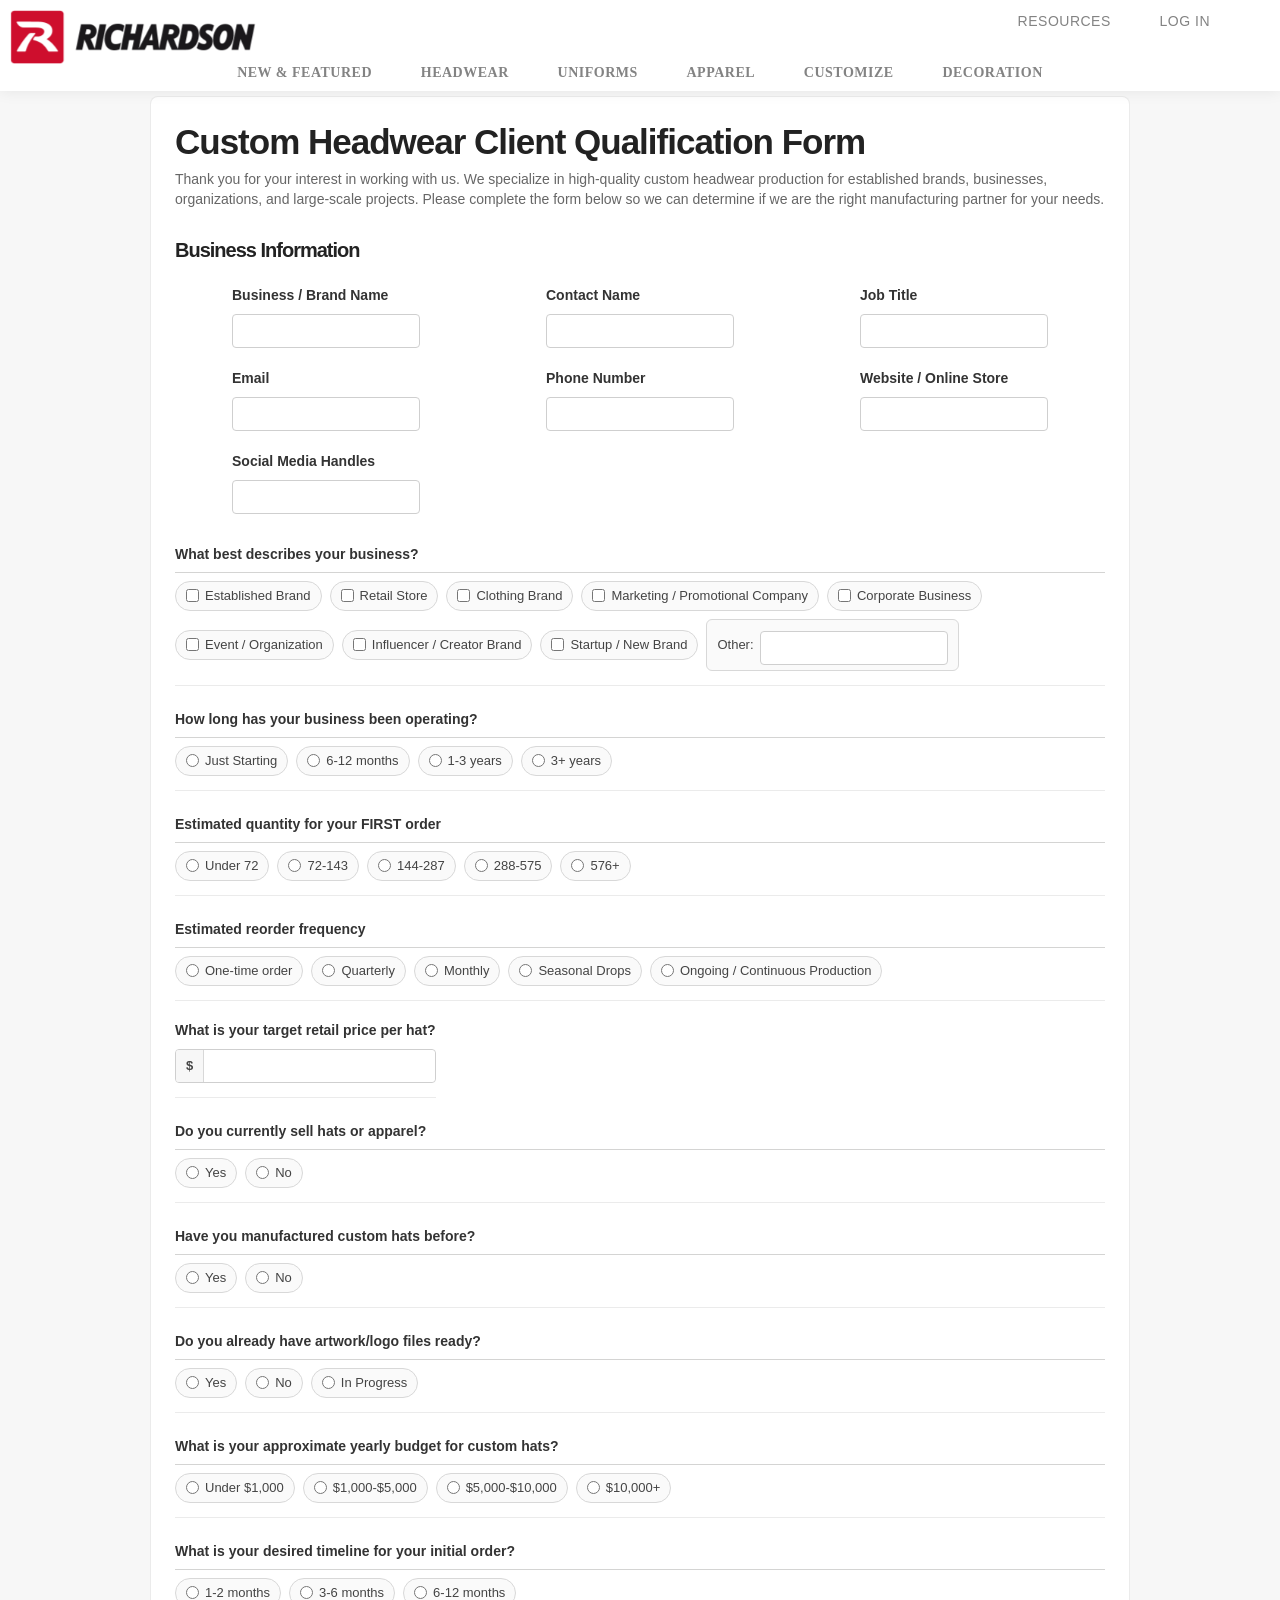
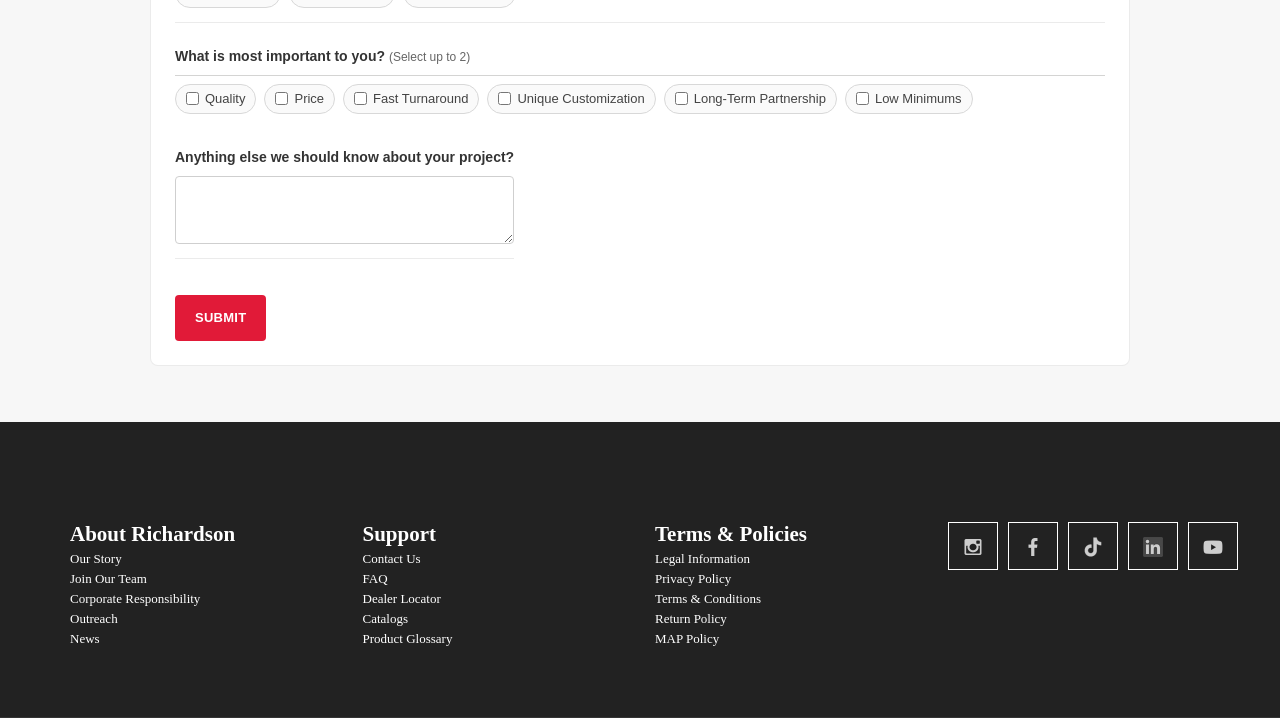
==== index.html @ 3e65cb3a "Add files via upload" ====
<!DOCTYPE html>
<!-- saved from url=(0029)https://richardsonsports.com/ -->
<html lang="en-US" class=" js_active  vc_desktop  vc_transform  vc_transform "><head><meta http-equiv="Content-Type" content="text/html; charset=UTF-8"><meta http-equiv="origin-trial" content="A7vZI3v+Gz7JfuRolKNM4Aff6zaGuT7X0mf3wtoZTnKv6497cVMnhy03KDqX7kBz/q/[base64]">
    <meta name="google-site-verification" content="qmVFEXcQSdMHIcukfwQNOKk9f1rosLIySgmVVSP9XcU">
	
	<meta name="viewport" content="width=device-width, initial-scale=1">
	<meta name="format-detection" content="telephone=no">
	<link rel="profile" href="https://gmpg.org/xfn/11">
	<meta name="robots" content="index, follow, max-image-preview:large, max-snippet:-1, max-video-preview:-1">

<!-- Google Tag Manager by PYS -->
    
<!-- End Google Tag Manager by PYS -->
	<!-- This site is optimized with the Yoast SEO plugin v27.6 - https://yoast.com/product/yoast-seo-wordpress/ -->
	<title>Wear The Best | Richardson</title>
	<meta name="description" content="Explore Richardson?your destination for high-quality headwear and apparel, renowned craftsmanship, and exceptional service for teams, retailers, and brands.">
	<link rel="canonical" href="https://richardsonsports.com/">
	<meta property="og:locale" content="en_US">
	<meta property="og:type" content="website">
	<meta property="og:title" content="Wear The Best | Richardson">
	<meta property="og:description" content="Explore Richardson?your destination for high-quality headwear and apparel, renowned craftsmanship, and exceptional service for teams, retailers, and brands.">
	<meta property="og:url" content="https://richardsonsports.com/">
	<meta property="og:site_name" content="Richardson">
	<meta property="article:modified_time" content="2026-05-26T15:10:01+00:00">
	<meta name="twitter:card" content="summary_large_image">
	
	<!-- / Yoast SEO plugin. -->



<link rel="dns-prefetch" href="https://ajax.googleapis.com/">
<link rel="dns-prefetch" href="https://www.googletagmanager.com/">
<link rel="dns-prefetch" href="https://fonts.googleapis.com/">
<link rel="preconnect" href="https://fonts.gstatic.com/" crossorigin="">
<link rel="alternate" type="application/rss+xml" title="Richardson ? Feed" href="https://richardsonsports.com/feed/">
<link rel="alternate" type="application/rss+xml" title="Richardson ? Comments Feed" href="https://richardsonsports.com/comments/feed/">
<link rel="alternate" title="oEmbed (JSON)" type="application/json+oembed" href="https://richardsonsports.com/wp-json/oembed/1.0/embed?url=https%3A%2F%2Frichardsonsports.com%2F">
<link rel="alternate" title="oEmbed (XML)" type="text/xml+oembed" href="https://richardsonsports.com/wp-json/oembed/1.0/embed?url=https%3A%2F%2Frichardsonsports.com%2F&amp;format=xml">
		<!-- This site uses the Google Analytics by MonsterInsights plugin v10.2.0 - Using Analytics tracking - https://www.monsterinsights.com/ -->
		<!-- Note: MonsterInsights is not currently configured on this site. The site owner needs to authenticate with Google Analytics in the MonsterInsights settings panel. -->
					<!-- No tracking code set -->
				<!-- / Google Analytics by MonsterInsights -->
		<style id="wp-img-auto-sizes-contain-inline-css" type="text/css">
img:is([sizes=auto i],[sizes^="auto," i]){contain-intrinsic-size:3000px 1500px}
/*# sourceURL=wp-img-auto-sizes-contain-inline-css */
</style>
<link rel="stylesheet" id="radiantthemes-recent-posts-widget-css" href="./Wear The Best _ Richardson_files/radiantthemes-recent-post-with-thumbnail-element-one.css" type="text/css" media="all">
<link rel="stylesheet" id="vc_extensions_cqbundle_adminicon-css" href="./Wear The Best _ Richardson_files/admin_icon.css" type="text/css" media="all">
<style id="wp-emoji-styles-inline-css" type="text/css">

	img.wp-smiley, img.emoji {
		display: inline !important;
		border: none !important;
		box-shadow: none !important;
		height: 1em !important;
		width: 1em !important;
		margin: 0 0.07em !important;
		vertical-align: -0.1em !important;
		background: none !important;
		padding: 0 !important;
	}
/*# sourceURL=wp-emoji-styles-inline-css */
</style>
<style id="wp-block-library-inline-css" type="text/css">
:root{--wp-block-synced-color:#7a00df;--wp-block-synced-color--rgb:122,0,223;--wp-bound-block-color:var(--wp-block-synced-color);--wp-editor-canvas-background:#ddd;--wp-admin-theme-color:#007cba;--wp-admin-theme-color--rgb:0,124,186;--wp-admin-theme-color-darker-10:#006ba1;--wp-admin-theme-color-darker-10--rgb:0,107,160.5;--wp-admin-theme-color-darker-20:#005a87;--wp-admin-theme-color-darker-20--rgb:0,90,135;--wp-admin-border-width-focus:2px}@media (min-resolution:192dpi){:root{--wp-admin-border-width-focus:1.5px}}.wp-element-button{cursor:pointer}:root .has-very-light-gray-background-color{background-color:#eee}:root .has-very-dark-gray-background-color{background-color:#313131}:root .has-very-light-gray-color{color:#eee}:root .has-very-dark-gray-color{color:#313131}:root .has-vivid-green-cyan-to-vivid-cyan-blue-gradient-background{background:linear-gradient(135deg,#00d084,#0693e3)}:root .has-purple-crush-gradient-background{background:linear-gradient(135deg,#34e2e4,#4721fb 50%,#ab1dfe)}:root .has-hazy-dawn-gradient-background{background:linear-gradient(135deg,#faaca8,#dad0ec)}:root .has-subdued-olive-gradient-background{background:linear-gradient(135deg,#fafae1,#67a671)}:root .has-atomic-cream-gradient-background{background:linear-gradient(135deg,#fdd79a,#004a59)}:root .has-nightshade-gradient-background{background:linear-gradient(135deg,#330968,#31cdcf)}:root .has-midnight-gradient-background{background:linear-gradient(135deg,#020381,#2874fc)}:root{--wp--preset--font-size--normal:16px;--wp--preset--font-size--huge:42px}.has-regular-font-size{font-size:1em}.has-larger-font-size{font-size:2.625em}.has-normal-font-size{font-size:var(--wp--preset--font-size--normal)}.has-huge-font-size{font-size:var(--wp--preset--font-size--huge)}.has-text-align-center{text-align:center}.has-text-align-left{text-align:left}.has-text-align-right{text-align:right}.has-fit-text{white-space:nowrap!important}#end-resizable-editor-section{display:none}.aligncenter{clear:both}.items-justified-left{justify-content:flex-start}.items-justified-center{justify-content:center}.items-justified-right{justify-content:flex-end}.items-justified-space-between{justify-content:space-between}.screen-reader-text{border:0;clip-path:inset(50%);height:1px;margin:-1px;overflow:hidden;padding:0;position:absolute;width:1px;word-wrap:normal!important}.screen-reader-text:focus{background-color:#ddd;clip-path:none;color:#444;display:block;font-size:1em;height:auto;left:5px;line-height:normal;padding:15px 23px 14px;text-decoration:none;top:5px;width:auto;z-index:100000}html :where(.has-border-color){border-style:solid}html :where([style*=border-top-color]){border-top-style:solid}html :where([style*=border-right-color]){border-right-style:solid}html :where([style*=border-bottom-color]){border-bottom-style:solid}html :where([style*=border-left-color]){border-left-style:solid}html :where([style*=border-width]){border-style:solid}html :where([style*=border-top-width]){border-top-style:solid}html :where([style*=border-right-width]){border-right-style:solid}html :where([style*=border-bottom-width]){border-bottom-style:solid}html :where([style*=border-left-width]){border-left-style:solid}html :where(img[class*=wp-image-]){height:auto;max-width:100%}:where(figure){margin:0 0 1em}html :where(.is-position-sticky){--wp-admin--admin-bar--position-offset:var(--wp-admin--admin-bar--height,0px)}@media screen and (max-width:600px){html :where(.is-position-sticky){--wp-admin--admin-bar--position-offset:0px}}

/*# sourceURL=wp-block-library-inline-css */
</style>
<style id="classic-theme-styles-inline-css" type="text/css">
/*! This file is auto-generated */
.wp-block-button__link{color:#fff;background-color:#32373c;border-radius:9999px;box-shadow:none;text-decoration:none;padding:calc(.667em + 2px) calc(1.333em + 2px);font-size:1.125em}.wp-block-file__button{background:#32373c;color:#fff;text-decoration:none}
/*# sourceURL=/wp-includes/css/classic-themes.min.css */
</style>
<link rel="stylesheet" id="radiantthemes_gutenberg_block-css" href="./Wear The Best _ Richardson_files/radiantthemes-gutenberg-blocks.css" type="text/css" media="all">
<style id="global-styles-inline-css" type="text/css">
:root{--wp--preset--aspect-ratio--square: 1;--wp--preset--aspect-ratio--4-3: 4/3;--wp--preset--aspect-ratio--3-4: 3/4;--wp--preset--aspect-ratio--3-2: 3/2;--wp--preset--aspect-ratio--2-3: 2/3;--wp--preset--aspect-ratio--16-9: 16/9;--wp--preset--aspect-ratio--9-16: 9/16;--wp--preset--color--black: #000000;--wp--preset--color--cyan-bluish-gray: #abb8c3;--wp--preset--color--white: #ffffff;--wp--preset--color--pale-pink: #f78da7;--wp--preset--color--vivid-red: #cf2e2e;--wp--preset--color--luminous-vivid-orange: #ff6900;--wp--preset--color--luminous-vivid-amber: #fcb900;--wp--preset--color--light-green-cyan: #7bdcb5;--wp--preset--color--vivid-green-cyan: #00d084;--wp--preset--color--pale-cyan-blue: #8ed1fc;--wp--preset--color--vivid-cyan-blue: #0693e3;--wp--preset--color--vivid-purple: #9b51e0;--wp--preset--gradient--vivid-cyan-blue-to-vivid-purple: linear-gradient(135deg,rgb(6,147,227) 0%,rgb(155,81,224) 100%);--wp--preset--gradient--light-green-cyan-to-vivid-green-cyan: linear-gradient(135deg,rgb(122,220,180) 0%,rgb(0,208,130) 100%);--wp--preset--gradient--luminous-vivid-amber-to-luminous-vivid-orange: linear-gradient(135deg,rgb(252,185,0) 0%,rgb(255,105,0) 100%);--wp--preset--gradient--luminous-vivid-orange-to-vivid-red: linear-gradient(135deg,rgb(255,105,0) 0%,rgb(207,46,46) 100%);--wp--preset--gradient--very-light-gray-to-cyan-bluish-gray: linear-gradient(135deg,rgb(238,238,238) 0%,rgb(169,184,195) 100%);--wp--preset--gradient--cool-to-warm-spectrum: linear-gradient(135deg,rgb(74,234,220) 0%,rgb(151,120,209) 20%,rgb(207,42,186) 40%,rgb(238,44,130) 60%,rgb(251,105,98) 80%,rgb(254,248,76) 100%);--wp--preset--gradient--blush-light-purple: linear-gradient(135deg,rgb(255,206,236) 0%,rgb(152,150,240) 100%);--wp--preset--gradient--blush-bordeaux: linear-gradient(135deg,rgb(254,205,165) 0%,rgb(254,45,45) 50%,rgb(107,0,62) 100%);--wp--preset--gradient--luminous-dusk: linear-gradient(135deg,rgb(255,203,112) 0%,rgb(199,81,192) 50%,rgb(65,88,208) 100%);--wp--preset--gradient--pale-ocean: linear-gradient(135deg,rgb(255,245,203) 0%,rgb(182,227,212) 50%,rgb(51,167,181) 100%);--wp--preset--gradient--electric-grass: linear-gradient(135deg,rgb(202,248,128) 0%,rgb(113,206,126) 100%);--wp--preset--gradient--midnight: linear-gradient(135deg,rgb(2,3,129) 0%,rgb(40,116,252) 100%);--wp--preset--font-size--small: 13px;--wp--preset--font-size--medium: 20px;--wp--preset--font-size--large: 36px;--wp--preset--font-size--x-large: 42px;--wp--preset--spacing--20: 0.44rem;--wp--preset--spacing--30: 0.67rem;--wp--preset--spacing--40: 1rem;--wp--preset--spacing--50: 1.5rem;--wp--preset--spacing--60: 2.25rem;--wp--preset--spacing--70: 3.38rem;--wp--preset--spacing--80: 5.06rem;--wp--preset--shadow--natural: 6px 6px 9px rgba(0, 0, 0, 0.2);--wp--preset--shadow--deep: 12px 12px 50px rgba(0, 0, 0, 0.4);--wp--preset--shadow--sharp: 6px 6px 0px rgba(0, 0, 0, 0.2);--wp--preset--shadow--outlined: 6px 6px 0px -3px rgb(255, 255, 255), 6px 6px rgb(0, 0, 0);--wp--preset--shadow--crisp: 6px 6px 0px rgb(0, 0, 0);}:where(.is-layout-flex){gap: 0.5em;}:where(.is-layout-grid){gap: 0.5em;}body .is-layout-flex{display: flex;}.is-layout-flex{flex-wrap: wrap;align-items: center;}.is-layout-flex > :is(*, div){margin: 0;}body .is-layout-grid{display: grid;}.is-layout-grid > :is(*, div){margin: 0;}:where(.wp-block-columns.is-layout-flex){gap: 2em;}:where(.wp-block-columns.is-layout-grid){gap: 2em;}:where(.wp-block-post-template.is-layout-flex){gap: 1.25em;}:where(.wp-block-post-template.is-layout-grid){gap: 1.25em;}.has-black-color{color: var(--wp--preset--color--black) !important;}.has-cyan-bluish-gray-color{color: var(--wp--preset--color--cyan-bluish-gray) !important;}.has-white-color{color: var(--wp--preset--color--white) !important;}.has-pale-pink-color{color: var(--wp--preset--color--pale-pink) !important;}.has-vivid-red-color{color: var(--wp--preset--color--vivid-red) !important;}.has-luminous-vivid-orange-color{color: var(--wp--preset--color--luminous-vivid-orange) !important;}.has-luminous-vivid-amber-color{color: var(--wp--preset--color--luminous-vivid-amber) !important;}.has-light-green-cyan-color{color: var(--wp--preset--color--light-green-cyan) !important;}.has-vivid-green-cyan-color{color: var(--wp--preset--color--vivid-green-cyan) !important;}.has-pale-cyan-blue-color{color: var(--wp--preset--color--pale-cyan-blue) !important;}.has-vivid-cyan-blue-color{color: var(--wp--preset--color--vivid-cyan-blue) !important;}.has-vivid-purple-color{color: var(--wp--preset--color--vivid-purple) !important;}.has-black-background-color{background-color: var(--wp--preset--color--black) !important;}.has-cyan-bluish-gray-background-color{background-color: var(--wp--preset--color--cyan-bluish-gray) !important;}.has-white-background-color{background-color: var(--wp--preset--color--white) !important;}.has-pale-pink-background-color{background-color: var(--wp--preset--color--pale-pink) !important;}.has-vivid-red-background-color{background-color: var(--wp--preset--color--vivid-red) !important;}.has-luminous-vivid-orange-background-color{background-color: var(--wp--preset--color--luminous-vivid-orange) !important;}.has-luminous-vivid-amber-background-color{background-color: var(--wp--preset--color--luminous-vivid-amber) !important;}.has-light-green-cyan-background-color{background-color: var(--wp--preset--color--light-green-cyan) !important;}.has-vivid-green-cyan-background-color{background-color: var(--wp--preset--color--vivid-green-cyan) !important;}.has-pale-cyan-blue-background-color{background-color: var(--wp--preset--color--pale-cyan-blue) !important;}.has-vivid-cyan-blue-background-color{background-color: var(--wp--preset--color--vivid-cyan-blue) !important;}.has-vivid-purple-background-color{background-color: var(--wp--preset--color--vivid-purple) !important;}.has-black-border-color{border-color: var(--wp--preset--color--black) !important;}.has-cyan-bluish-gray-border-color{border-color: var(--wp--preset--color--cyan-bluish-gray) !important;}.has-white-border-color{border-color: var(--wp--preset--color--white) !important;}.has-pale-pink-border-color{border-color: var(--wp--preset--color--pale-pink) !important;}.has-vivid-red-border-color{border-color: var(--wp--preset--color--vivid-red) !important;}.has-luminous-vivid-orange-border-color{border-color: var(--wp--preset--color--luminous-vivid-orange) !important;}.has-luminous-vivid-amber-border-color{border-color: var(--wp--preset--color--luminous-vivid-amber) !important;}.has-light-green-cyan-border-color{border-color: var(--wp--preset--color--light-green-cyan) !important;}.has-vivid-green-cyan-border-color{border-color: var(--wp--preset--color--vivid-green-cyan) !important;}.has-pale-cyan-blue-border-color{border-color: var(--wp--preset--color--pale-cyan-blue) !important;}.has-vivid-cyan-blue-border-color{border-color: var(--wp--preset--color--vivid-cyan-blue) !important;}.has-vivid-purple-border-color{border-color: var(--wp--preset--color--vivid-purple) !important;}.has-vivid-cyan-blue-to-vivid-purple-gradient-background{background: var(--wp--preset--gradient--vivid-cyan-blue-to-vivid-purple) !important;}.has-light-green-cyan-to-vivid-green-cyan-gradient-background{background: var(--wp--preset--gradient--light-green-cyan-to-vivid-green-cyan) !important;}.has-luminous-vivid-amber-to-luminous-vivid-orange-gradient-background{background: var(--wp--preset--gradient--luminous-vivid-amber-to-luminous-vivid-orange) !important;}.has-luminous-vivid-orange-to-vivid-red-gradient-background{background: var(--wp--preset--gradient--luminous-vivid-orange-to-vivid-red) !important;}.has-very-light-gray-to-cyan-bluish-gray-gradient-background{background: var(--wp--preset--gradient--very-light-gray-to-cyan-bluish-gray) !important;}.has-cool-to-warm-spectrum-gradient-background{background: var(--wp--preset--gradient--cool-to-warm-spectrum) !important;}.has-blush-light-purple-gradient-background{background: var(--wp--preset--gradient--blush-light-purple) !important;}.has-blush-bordeaux-gradient-background{background: var(--wp--preset--gradient--blush-bordeaux) !important;}.has-luminous-dusk-gradient-background{background: var(--wp--preset--gradient--luminous-dusk) !important;}.has-pale-ocean-gradient-background{background: var(--wp--preset--gradient--pale-ocean) !important;}.has-electric-grass-gradient-background{background: var(--wp--preset--gradient--electric-grass) !important;}.has-midnight-gradient-background{background: var(--wp--preset--gradient--midnight) !important;}.has-small-font-size{font-size: var(--wp--preset--font-size--small) !important;}.has-medium-font-size{font-size: var(--wp--preset--font-size--medium) !important;}.has-large-font-size{font-size: var(--wp--preset--font-size--large) !important;}.has-x-large-font-size{font-size: var(--wp--preset--font-size--x-large) !important;}
/*# sourceURL=global-styles-inline-css */
</style>

<link rel="stylesheet" id="contact-form-7-css" href="./Wear The Best _ Richardson_files/styles.css" type="text/css" media="all">
<link rel="stylesheet" id="radiantthemes-addons-core-css" href="./Wear The Best _ Richardson_files/radiantthemes-addons-core.min.css" type="text/css" media="all">
<link rel="stylesheet" id="rt-megamenu-front-end-style-css" href="./Wear The Best _ Richardson_files/rt-megamenu.css" type="text/css" media="all">
<link rel="stylesheet" id="bootstrap-css" href="./Wear The Best _ Richardson_files/bootstrap.min.css" type="text/css" media="all">
<link rel="stylesheet" id="font-awesome-css" href="./Wear The Best _ Richardson_files/font-awesome.min.css" type="text/css" media="all">
<link rel="stylesheet" id="elusive-icons-css" href="./Wear The Best _ Richardson_files/elusive-icons.min.css" type="text/css" media="all">
<link rel="stylesheet" id="animate-css" href="./Wear The Best _ Richardson_files/animate.min.css" type="text/css" media="all">
<link rel="stylesheet" id="radiantthemes-custom-css" href="./Wear The Best _ Richardson_files/radiantthemes-custom.css" type="text/css" media="all">
<link rel="stylesheet" id="radiantthemes-responsive-css" href="./Wear The Best _ Richardson_files/radiantthemes-responsive.css" type="text/css" media="all">
<link rel="stylesheet" id="radiantthemes-contact-box-widget-css" href="./Wear The Best _ Richardson_files/radiantthemes-contact-box.css" type="text/css" media="all">
<link rel="stylesheet" id="radiantthemes-header-style-twelve-css" href="./Wear The Best _ Richardson_files/radiantthemes-header-style-twelve.css" type="text/css" media="all">
<link rel="stylesheet" id="radiantthemes-footer-style-six-css" href="./Wear The Best _ Richardson_files/radiantthemes-footer-style-six.css" type="text/css" media="all">
<link rel="stylesheet" id="radiantthemes-style-css" href="./Wear The Best _ Richardson_files/style.css" type="text/css" media="all">
<link rel="stylesheet" id="radiantthemes-user-custom-css" href="./Wear The Best _ Richardson_files/radiantthemes-user-custom.css" type="text/css" media="all">
<link rel="stylesheet" id="radiantthemes-dynamic-css" href="./Wear The Best _ Richardson_files/radiantthemes-dynamic.css" type="text/css" media="all">
<link rel="stylesheet" id="js_composer_front-css" href="./Wear The Best _ Richardson_files/js_composer.min.css" type="text/css" media="all">
<link rel="stylesheet" id="cf7cf-style-css" href="./Wear The Best _ Richardson_files/style(1).css" type="text/css" media="all">
<link rel="preload" as="style" href="./Wear The Best _ Richardson_files/css"><link rel="stylesheet" href="./Wear The Best _ Richardson_files/css" media="all" onload="this.media=&#39;all&#39;"><link type="text/css" rel="stylesheet" id="dark-mode-custom-link"><link type="text/css" rel="stylesheet" id="dark-mode-general-link"><style lang="en" type="text/css" id="dark-mode-custom-style"></style><style lang="en" type="text/css" id="dark-mode-native-style"></style><style lang="en" type="text/css" id="dark-mode-native-sheet"></style>


<!-- Google tag (gtag.js) snippet added by Site Kit -->
<!-- Google Analytics snippet added by Site Kit -->


<link rel="https://api.w.org/" href="https://richardsonsports.com/wp-json/"><link rel="alternate" title="JSON" type="application/json" href="https://richardsonsports.com/wp-json/wp/v2/pages/5884"><link rel="EditURI" type="application/rsd+xml" title="RSD" href="https://richardsonsports.com/xmlrpc.php?rsd">
<link rel="shortlink" href="https://richardsonsports.com/">
<meta name="generator" content="Redux 4.5.4"><meta name="generator" content="Site Kit by Google 1.178.0">	<!-- End Google | Site Verification Code -->
    <!-- Google Analytics -->
    
    <!-- End Google Analytics -->

    <!-- Facebook Pixel Code -->
    
    
    <!-- End Facebook Pixel Code -->
				<link rel="icon" href="https://richardsonsports.com/wp-content/uploads/2022/08/favicon-16x161-1.png" sizes="32x32">
			<link rel="icon" href="https://richardsonsports.com/wp-content/uploads/2022/08/apple-icon-180x180-1.png" sizes="192x192">
			<link rel="apple-touch-icon-precomposed" href="https://richardsonsports.com/wp-content/uploads/2022/08/apple-icon-180x180-1.png">
			<meta name="msapplication-TileImage" content="https://richardsonsports.com/wp-content/uploads/2022/08/apple-icon-180x180-1.png">
				<meta name="generator" content="Powered by WPBakery Page Builder - drag and drop page builder for WordPress.">
<style data-type="vc_custom-css">@media only screen and (min-width: 983px) {
   .videoBanner {margin-top: 100px;}
}
@media only screen and (max-width: 982px) {
   .videoBanner {margin-top: 0px;}
}</style><style type="text/css">.gdpr-notice .btn, .team.element-six .team-item > .holder .data .btn, .radiantthemes-button > .radiantthemes-button-main, .rt-fancy-text-box > .holder > .more .btn, .rt-call-to-action-wraper .rt-call-to-action-item .btn:hover, .radiant-contact-form .form-row input[type=submit], .wraper_error_main.style-one .error_main .btn, .wraper_error_main.style-two .error_main .btn, .wraper_error_main.style-three .error_main_item .btn, .wraper_error_main.style-four .error_main .btn{
		        border-radius: 4px 4px 4px 4px ;
		    }</style>		<style type="text/css" id="wp-custom-css">
			.nav > [class*='menu-'] > ul.menu > li:nth-last-child(1) > ul, .nav > [class*='menu-'] > ul.menu > li:nth-last-child(2) > ul {
    left: 0;
    right: 0;
}

.no-top-margin {margin-top: 0px !important;}

/* PTS FONT */

@font-face {
    font-family: 'pts_v2regular';
    src: url('/wp-content/themes/seolounge/fonts/ptsv2-webfont.woff2') format('woff2'),
         url('/wp-content/themes/seolounge/fonts/ptsv2-webfont.woff') format('woff');
    font-weight: normal;
    font-style: normal;

}

h1.pts-font, .pts-font {
  font-family: 'pts_v2regular';
  letter-spacing: 0.04em !important;
	line-height: 1.2;
}

h1.pts-font span, h1.pts-font span {
  color: #fff200;
	 -webkit-text-stroke: .1px #000;
}

.vc_btn3.vc_btn3-size-lg  {
	 font-weight: bold;
    font-family: 'Montserrat' !important;
    font-size: 36px !important;
	padding: 5px 40px 5px 20px !important;
}

.vc_btn3.vc_btn3-size-lg:hover  {background-color: #666666 !important;}

.vc_btn3.vc_btn3-size-lg > i {font-size:42px !important; right: 15px !important;}

.richardson-red-button > a {
	 font-weight: bold;
    font-family: 'Montserrat' !important;
    font-size: 18px !important;
	padding: 5px 40px 5px 20px !important;
}

.richardson-red-button > a:hover {
	background-color: #666666 !important;
}

.vc_btn3.vc_btn3-size-sm .vc_btn3-icon {
    font-size: 24px;
}

/* DESKTOP PART */
@media screen and (min-width:768px) and (max-width:2400px){
     .pts-header {
    font-size: 56px !important;
	}
	.pts-sub-header {
    font-size: 84px !important;
	}
}

/* TABLET PROTRAIT PART */
@media screen and (min-width:480px) and (max-width:767px){
     .pts-header {
    font-size: 34px !important;
	}
	   .pts-sub-header {
    font-size: 28px !important;
	}
	
	 .pts-sub-header {
    font-size: 28px !important;
	}
}



/*SCORLL TO TOP */
body > .scrollup.right.active {
    right: 15px;
    bottom: 85px;
}


/* HIDE ON MOBILE */
@media screen and (max-width:767px) {
.hide-on-mobile {display:none;}
	.homepage-video-banner {
    margin-top: 69px !important;
}
	h1 {font-size: 30px !important;}
	.wpb_content_element {margin-bottom: 0px !important;}
	
	.closing-text {font-size:1.6em !important;}
	.vc_col-has-fill>.vc_column-inner, .vc_row-has-fill+.vc_row-full-width+.vc_row>.vc_column_container>.vc_column-inner, .vc_row-has-fill+.vc_row>.vc_column_container>.vc_column-inner, .vc_row-has-fill>.vc_column_container>.vc_column-inner {
    padding-top: 0px !important;
}
	.pts-header {font-size:1.9em !important; margin-top: 10px;}
	
.pts-sub-header {font-size:40px !important;}
	
	.richardson-red-button {text-align:center !important; padding-top:10px !important;}
	
	.vc_btn3.vc_btn3-size-lg  {
	 font-weight: bold;
    font-family: 'Montserrat' !important;
    font-size: 1.6em !important;
	padding: 5px 40px 5px 20px !important;
}
	
	.vc_btn3.vc_btn3-size-lg > i {font-size:1.3em !important; right: 15px !important;}
	
	.margin-top-10 {margin-top:10px;}
	
	.wpb_single_image img {
    height: auto;
    max-width: 100%;
    vertical-align: top;
}
	
		.wpb_video_widget.vc_video-el-width-70 .wpb_wrapper {width:90% !important;}
	}
@media screen and (max-width:451px){
.pts-sub-header {font-size:1.9em !important;}
	
	.wpb_video_widget.vc_video-el-width-70 .wpb_wrapper {width:90% !important;}
}
		</style>
		<style id="seolounge_theme_option-dynamic-css" title="dynamic-css" class="redux-options-output">body{background-color:#ffffff;}body{font-family:Roboto;line-height:26px;font-weight:400;font-style:normal;color:#212d31;font-size:15px;}h1{font-family:Montserrat;line-height:45px;letter-spacing:-1px;font-weight:600;font-style:normal;color:#212d31;font-size:35px;}h2{font-family:Montserrat;line-height:40px;letter-spacing:-1px;font-weight:600;font-style:normal;color:#212d31;font-size:30px;}h3{font-family:Montserrat;line-height:36px;letter-spacing:-1px;font-weight:600;font-style:normal;color:#212d31;font-size:26px;}h4{font-family:Montserrat;line-height:32px;font-weight:600;font-style:normal;color:#212d31;font-size:22px;}h5{font-family:Montserrat;line-height:26px;font-weight:600;font-style:normal;color:#212d31;font-size:18px;}h6{font-family:Montserrat;line-height:26px;font-weight:600;font-style:normal;color:#212d31;font-size:15px;}.scrollup{background-color:#e11a38;}.wraper_header.style-one .wraper_header_main{background-color:#ffffff;}.wraper_header.style-one .wraper_header_main{border-bottom-color:#ffffff;}.wraper_header.style-one .is-sticky .wraper_header_main{background-color:#ffffff;}.wraper_header.style-one .is-sticky .nav > [class*="menu-"] > ul.menu > li > a, 
					.wraper_header.style-one .is-sticky .header_main_action ul > li.header-cart-bar i,
					.wraper_header.style-one .is-sticky .header_main_action ul > li.floating-searchbar i,
					.wraper_header.style-one .is-sticky .header_main_action ul > li.header-hamburger i,
					.wraper_header.style-one .is-sticky .header_main_action ul > li.header-cart-bar > .header-cart-bar-icon .cart-count
					{color:#333333;}.wraper_header.style-one .nav > [class*="menu-"] > ul.menu > li > a{font-family:Rubik;text-transform:uppercase;line-height:27px;font-weight:500;font-style:normal;color:#333333;font-size:13px;}.wraper_header.style-one .nav > [class*="menu-"] > ul.menu > li > ul > li > a, .wraper_header.style-one .nav > [class*="menu-"] > ul.menu > li > ul > li > ul > li > a, .wraper_header.style-one .nav > [class*="menu-"] > ul.menu > li > ul > li > ul > li > ul > li > a, .wraper_header.style-one .nav > [class*="menu-"] > ul.menu > li > ul > li > ul > li > ul > li ul li a{font-family:Rubik;text-align:left;text-transform:uppercase;line-height:25px;font-weight:400;font-style:normal;color:#0c121f;font-size:13px;}.wraper_header.style-one .header_main_action ul > li.header-cart-bar i{color:#333333;}.wraper_header.style-one .header_main_action ul > li.floating-searchbar i{color:#333333;}.wraper_header.style-one .header_main .responsive-nav i{color:#333333;}body[data-header-style="header-style-one"] #mobile-menu{background-color:#ffffff;}body[data-header-style="header-style-one"] .mobile-menu-nav{font-family:Poppins;text-transform:uppercase;line-height:27px;letter-spacing:0.5px;font-weight:400;font-style:normal;color:#333333;font-size:13px;}body[data-header-style="header-style-one"] .mobile-menu-close i{color:#838383;}.wraper_header.style-two .wraper_header_main{background-color:rgba(255,255,255,0.01);}.wraper_header.style-two .nav > [class*="menu-"] > ul.menu > li > a{font-family:Poppins;line-height:26px;font-weight:500;font-style:normal;color:#ffffff;font-size:15px;}.wraper_header.style-two .nav > [class*="menu-"] > ul.menu > li > ul > li > a, .wraper_header.style-two .nav > [class*="menu-"] > ul.menu > li > ul > li > ul > li > a, .wraper_header.style-two .nav > [class*="menu-"] > ul.menu > li > ul > li > ul > li > ul > li > a, .wraper_header.style-two .nav > [class*="menu-"] > ul.menu > li > ul > li > ul > li > ul > li ul li a{font-family:Poppins;text-align:left;line-height:25px;font-weight:500;font-style:normal;color:#454545;font-size:15px;}.wraper_header.style-two .header_main_action ul > li.header-cart-bar i{color:#FFFFFF;}.wraper_header.style-two .header_main_action ul > li.floating-searchbar i{color:#FFFFFF;}.wraper_header.style-two .header_main_action ul > li.header-hamburger i{color:#FFFFFF;}body[data-header-style="header-style-two"] #hamburger-menu{background-color:#ffffff;}.wraper_header.style-two .header_main .responsive-nav i{color:#FFFFFF;}body[data-header-style="header-style-two"] #mobile-menu{background-color:#ffffff;}body[data-header-style="header-style-two"] .mobile-menu-nav{font-family:Poppins;text-transform:uppercase;line-height:27px;letter-spacing:0.5px;font-weight:400;font-style:normal;color:#838383;font-size:13px;}body[data-header-style="header-style-two"] .mobile-menu-close i{color:#838383;}.wraper_header.style-three .wraper_header_top{background-color:rgba(0,0,0,0.01);}.wraper_header.style-three .wraper_header_top{border-bottom-color:rgba(255,255,255,0.1);}.wraper_header.style-three .wraper_header_main{background-color:rgba(0,0,0,0.01);}.wraper_header.style-three .wraper_header_main{border-bottom-color:rgba(255,255,255,0.1);}.wraper_header.style-three .nav > [class*="menu-"] > ul.menu > li > a{font-family:Rubik;text-transform:uppercase;line-height:27px;font-weight:500;font-style:normal;color:#ffffff;font-size:13px;}.wraper_header.style-three .nav > [class*="menu-"] > ul.menu > li > ul > li > a, .wraper_header.style-three .nav > [class*="menu-"] > ul.menu > li > ul > li > ul > li > a, .wraper_header.style-three .nav > [class*="menu-"] > ul.menu > li > ul > li > ul > li > ul > li > a, .wraper_header.style-three .nav > [class*="menu-"] > ul.menu > li > ul > li > ul > li > ul > li ul li a{font-family:Rubik;text-align:left;text-transform:uppercase;line-height:25px;font-weight:400;font-style:normal;color:#0c121f;font-size:13px;}.wraper_header.style-three .header_main_action ul > li.header-cart-bar i{color:#FFFFFF;}.wraper_header.style-three .header_main_action ul > li.floating-searchbar i{color:#FFFFFF;}.wraper_header.style-three .header_main_action ul > li.header-hamburger i{color:#FFFFFF;}body[data-header-style="header-style-three"] #hamburger-menu{background-color:#ffffff;}.wraper_header.style-three .header_main .responsive-nav i{color:#838383;}body[data-header-style="header-style-three"] #mobile-menu{background-color:#ffffff;}body[data-header-style="header-style-three"] .mobile-menu-nav{font-family:Poppins;text-transform:uppercase;line-height:27px;letter-spacing:0.5px;font-weight:400;font-style:normal;color:#838383;font-size:13px;}body[data-header-style="header-style-three"] .mobile-menu-close i{color:#838383;}.wraper_header.style-four .wraper_header_main{background-color:rgba(0,0,0,0.01);}.wraper_header.style-four .nav > [class*="menu-"] > ul.menu > li > a{font-family:Rubik;line-height:28px;font-weight:500;font-style:normal;color:#ffffff;font-size:17px;}.wraper_header.style-four .nav > [class*="menu-"] > ul.menu > li > ul > li > a, .wraper_header.style-four .nav > [class*="menu-"] > ul.menu > li > ul > li > ul > li > a, .wraper_header.style-four .nav > [class*="menu-"] > ul.menu > li > ul > li > ul > li > ul > li > a, .wraper_header.style-four .nav > [class*="menu-"] > ul.menu > li > ul > li > ul > li > ul > li ul li a{font-family:Rubik;text-align:left;text-transform:uppercase;line-height:25px;font-weight:400;font-style:normal;color:#0c121f;font-size:13px;}.wraper_header.style-four .header_main_action ul > li.header-cart-bar i{color:#FFFFFF;}.wraper_header.style-four .header_main_action ul > li.header-hamburger i{color:#FFFFFF;}body[data-header-style="header-style-four"] #hamburger-menu{background-color:#ffffff;}.wraper_header.style-four .header_main .responsive-nav i{color:#838383;}body[data-header-style="header-style-four"] #mobile-menu{background-color:#ffffff;}body[data-header-style="header-style-four"] .mobile-menu-nav{font-family:Poppins;text-transform:uppercase;line-height:27px;letter-spacing:0.5px;font-weight:400;font-style:normal;color:#838383;font-size:13px;}body[data-header-style="header-style-four"] .mobile-menu-close i{color:#838383;}.wraper_header.style-five .wraper_header_main{background-color:rgba(255,255,255,0.75);}.wraper_header.style-five .nav > [class*="menu-"] > ul.menu > li > a{font-family:Rubik;line-height:28px;font-weight:400;font-style:normal;color:#0c121f;font-size:16px;}.wraper_header.style-five .nav > [class*="menu-"] > ul.menu > li > ul > li > a, .wraper_header.style-five .nav > [class*="menu-"] > ul.menu > li > ul > li > ul > li > a, .wraper_header.style-five .nav > [class*="menu-"] > ul.menu > li > ul > li > ul > li > ul > li > a, .wraper_header.style-five .nav > [class*="menu-"] > ul.menu > li > ul > li > ul > li > ul > li ul li a{font-family:Rubik;text-align:left;text-transform:uppercase;line-height:25px;font-weight:400;font-style:normal;color:#0c121f;font-size:13px;}.wraper_header.style-five .header_main_action ul > li.header-cart-bar i{color:#454545;}.wraper_header.style-five .header_main_action ul > li.floating-searchbar i{color:#454545;}.wraper_header.style-five .header_main_action ul > li.header-hamburger i{color:#454545;}body[data-header-style="header-style-five"] #hamburger-menu{background-color:#ffffff;}.wraper_header.style-five .header_main .responsive-nav i{color:#838383;}body[data-header-style="header-style-five"] #mobile-menu{background-color:#ffffff;}body[data-header-style="header-style-five"] .mobile-menu-nav{font-family:Poppins;text-transform:uppercase;line-height:27px;letter-spacing:0.5px;font-weight:400;font-style:normal;color:#838383;font-size:13px;}body[data-header-style="header-style-five"] .mobile-menu-close i{color:#838383;}.wraper_header.style-five-a .wraper_header_main{background-color:rgba(255,255,255,0.75);}.wraper_header.style-five-a .is-sticky .wraper_header_main{background-color:rgba(255,255,255,0.85);}.wraper_header.style-five-a .nav > [class*="menu-"] > ul.menu > li > a{font-family:Rubik;line-height:28px;font-weight:400;font-style:normal;color:#0c121f;font-size:16px;}.wraper_header.style-five-a .nav > [class*="menu-"] > ul.menu > li > ul > li > a, .wraper_header.style-five-a .nav > [class*="menu-"] > ul.menu > li > ul > li > ul > li > a, .wraper_header.style-five-a .nav > [class*="menu-"] > ul.menu > li > ul > li > ul > li > ul > li > a, .wraper_header.style-five-a .nav > [class*="menu-"] > ul.menu > li > ul > li > ul > li > ul > li ul li a{font-family:Rubik;text-align:left;text-transform:uppercase;line-height:25px;font-weight:400;font-style:normal;color:#0c121f;font-size:13px;}.wraper_header.style-five-a .header_main_action ul > li.header-cart-bar i{color:#454545;}.wraper_header.style-five-a .header_main_action ul > li.floating-searchbar i{color:#454545;}.wraper_header.style-five-a .header_main_action ul > li.header-hamburger i{color:#454545;}body[data-header-style="header-style-five-a"] #hamburger-menu{background-color:#ffffff;}.wraper_header.style-five-a .header_main .responsive-nav i{color:#838383;}body[data-header-style="header-style-five-a"] #mobile-menu{background-color:#ffffff;}body[data-header-style="header-style-five-a"] .mobile-menu-nav{font-family:Poppins;text-transform:uppercase;line-height:27px;letter-spacing:0.5px;font-weight:400;font-style:normal;color:#838383;font-size:13px;}body[data-header-style="header-style-five-a"] .mobile-menu-close i{color:#838383;}.wraper_header.style-six .wraper_header_main{background-color:rgba(0,0,0,0.01);}.wraper_header.style-six .header_main_action ul > li.header-cart-bar i{color:#FFFFFF;}.wraper_header.style-six .header_main_action ul > li.floating-searchbar i{color:#FFFFFF;}.wraper_header.style-six .header_main_action ul > li.header-full-width-menu i{color:#FFFFFF;}.wraper_header.style-six .top-bar-menu .menu-minimal-header-menu-container{font-family:Cinzel;line-height:30px;font-weight:400;font-style:normal;color:#ffffff;font-size:28px;}.wraper_header.style-seven .wraper_header_main{background-color:rgba(0,0,0,0.01);}.wraper_header.style-seven .header_main_action ul > li.header-cart-bar i{color:#0C121F;}.wraper_header.style-seven .header_main_action ul > li.floating-searchbar i{color:#0C121F;}.wraper_header.style-seven .header_main_action ul > li.header-hamburger i{color:#0C121F;}body[data-header-style="header-style-seven"] #hamburger-menu{background-color:#ffffff;}.wraper_header.style-eight .wraper_header_main{background-color:#ffffff;}.wraper_header.style-eight .wraper_header_main{border-bottom-color:rgba(0,0,0,0.07);}.wraper_header.style-eight .header_main_action ul > li.header-cart-bar i{color:#030712;}.wraper_header.style-eight .header_main_action ul > li.floating-searchbar i{color:#030712;}.wraper_header.style-eight .header_main_action ul > li.header-hamburger i{color:#030712;}body[data-header-style="header-style-eight"] #hamburger-menu{background-color:#ffffff;}.wraper_header.style-nine .wraper_fullwidth_menu{background-color:#ffffff;}.wraper_header.style-nine .wraper_fullwidth_menu .full-inner nav{font-family:Poppins;line-height:47px;letter-spacing:-1px;font-weight:700;font-style:normal;color:#252525;font-size:40px;}.wraper_header.style-nine .wraper_fullwidth_menu .full-inner nav ul li ul{font-family:Poppins;line-height:23px;font-weight:500;font-style:normal;color:#252525;font-size:15px;}.wraper_header.style-nine .header_main_action ul > li.header-cart-bar i{color:#030712;}.wraper_header.style-nine .header_main_action ul > li.floating-searchbar i{color:#030712;}.wraper_header.style-ten .wraper_header_top{background-color:#ffffff;}.wraper_header.style-ten .wraper_header_main{background-color:#bf9e58;}.wraper_header.style-ten .nav > [class*="menu-"] > ul.menu > li > a{font-family:Rubik;text-transform:uppercase;line-height:27px;font-weight:500;font-style:normal;color:#ffffff;font-size:13px;}.wraper_header.style-ten .nav > [class*="menu-"] > ul.menu > li > ul > li > a, .wraper_header.style-ten .nav > [class*="menu-"] > ul.menu > li > ul > li > ul > li > a, .wraper_header.style-ten .nav > [class*="menu-"] > ul.menu > li > ul > li > ul > li > ul > li > a, .wraper_header.style-ten .nav > [class*="menu-"] > ul.menu > li > ul > li > ul > li > ul > li ul li a{font-family:Rubik;text-align:left;text-transform:uppercase;line-height:25px;font-weight:400;font-style:normal;color:#454545;font-size:13px;}.wraper_header.style-ten .header_main_action ul > li.header-cart-bar i{color:#FFFFFF;}.wraper_header.style-ten .header_main_action ul > li.floating-searchbar i{color:#FFFFFF;}.wraper_header.style-ten .header_main_action ul > li.header-hamburger i{color:#FFFFFF;}body[data-header-style="header-style-ten"] #hamburger-menu{background-color:#ffffff;}.wraper_header.style-ten .header_main .responsive-nav i{color:#838383;}body[data-header-style="header-style-ten"] #mobile-menu{background-color:#ffffff;}body[data-header-style="header-style-ten"] .mobile-menu-nav{font-family:Poppins;text-transform:uppercase;line-height:27px;letter-spacing:0.5px;font-weight:400;font-style:normal;color:#838383;font-size:13px;}body[data-header-style="header-style-ten"] .mobile-menu-close i{color:#838383;}.wraper_header.style-eleven .wraper_header_main{background-color:#ffffff;}.wraper_header.style-eleven .is-sticky .wraper_header_main{background-color:#ffffff;}.wraper_header.style-eleven .is-sticky .nav > [class*="menu-"] > ul.menu > li > a, 
					.wraper_header.style-eleven .is-sticky .header_main_action ul > li.header-cart-bar i,
					.wraper_header.style-eleven .is-sticky .header_main_action ul > li.floating-searchbar i,
					.wraper_header.style-eleven .is-sticky .header_main_action ul > li.header-hamburger i,
					.wraper_header.style-eleven .is-sticky .header_main_action ul > li.header-cart-bar > .header-cart-bar-icon .cart-count
					{color:#ffffff;}.wraper_header.style-eleven .nav > [class*="menu-"] > ul.menu > li > a{font-family:Poppins;line-height:27px;font-weight:500;font-style:normal;color:#0c121f;font-size:15px;}.wraper_header.style-eleven .nav > [class*="menu-"] > ul.menu > li > ul > li > a, .wraper_header.style-eleven .nav > [class*="menu-"] > ul.menu > li > ul > li > ul > li > a, .wraper_header.style-eleven .nav > [class*="menu-"] > ul.menu > li > ul > li > ul > li > ul > li > a, .wraper_header.style-eleven .nav > [class*="menu-"] > ul.menu > li > ul > li > ul > li > ul > li ul li a{font-family:Poppins;text-align:left;line-height:25px;font-weight:400;font-style:normal;color:#454545;font-size:13px;}.wraper_header.style-eleven .header_main .responsive-nav i{color:#333333;}body[data-header-style="header-style-eleven"] #mobile-menu{background-color:#333333;}body[data-header-style="header-style-eleven"] .mobile-menu-nav{font-family:Poppins;text-transform:uppercase;line-height:27px;letter-spacing:0.5px;font-weight:400;font-style:normal;color:#838383;font-size:13px;}body[data-header-style="header-style-eleven"] .mobile-menu-close i{color:#838383;}.wraper_header.style-twelve .wraper_header_top{background-color:#ffffff;}.wraper_header.style-twelve .header_main_action_buttons .btn.btn-one{background-color:#e11a38;}.wraper_header.style-twelve .wraper_header_main{background-color:#ffffff;}.wraper_header.style-twelve .is-sticky .wraper_header_main{background-color:#ffffff;}.wraper_header.style-twelve .is-sticky .nav > [class*="menu-"] > ul.menu > li > a, 
					.wraper_header.style-twelve .is-sticky .header_main_action ul > li.header-cart-bar i,
					.wraper_header.style-twelve .is-sticky .header_main_action ul > li.floating-searchbar i,
					.wraper_header.style-twelve .is-sticky .header_main_action ul > li.header-hamburger i,
					.wraper_header.style-twelve .is-sticky .header_main_action ul > li.header-cart-bar > .header-cart-bar-icon .cart-count
					{color:#838383;}.wraper_header.style-twelve .nav > [class*="menu-"] > ul.menu > li > a{font-family:Montserrat;text-transform:uppercase;line-height:27px;letter-spacing:.5px;font-weight:700;font-style:normal;color:#838383;font-size:14px;}.wraper_header.style-twelve .nav > [class*="menu-"] > ul.menu > li > ul > li > a, .wraper_header.style-twelve .nav > [class*="menu-"] > ul.menu > li > ul > li > ul > li > a, .wraper_header.style-twelve .nav > [class*="menu-"] > ul.menu > li > ul > li > ul > li > ul > li > a, .wraper_header.style-twelve .nav > [class*="menu-"] > ul.menu > li > ul > li > ul > li > ul > li ul li a{font-family:Montserrat;text-align:left;text-transform:uppercase;line-height:25px;font-weight:500;font-style:normal;color:#838383;font-size:12px;}.wraper_header.style-twelve .nav > [class*="menu-"] > ul.menu > li:hover > a, .wraper_header.style-twelve .nav > [class*="menu-"] > ul.menu > li.current-menu-item > a, .wraper_header.style-twelve .nav > [class*="menu-"] > ul.menu > li.current-menu-parent > a, .wraper_header.style-twelve .nav > [class*="menu-"] > ul.menu > li.current-menu-ancestor > a, .wraper_header.style-twelve .nav > [class*="menu-"] > ul.menu > li > ul > li:hover > a, .wraper_header.style-twelve .nav > [class*="menu-"] > ul.menu > li > ul > li.current-menu-item > a, .wraper_header.style-twelve .nav > [class*="menu-"] > ul.menu > li > ul > li.current-menu-parent > a, .wraper_header.style-twelve .nav > [class*="menu-"] > ul.menu > li > ul > li > ul > li:hover > a, .wraper_header.style-twelve .nav > [class*="menu-"] > ul.menu > li > ul > li > ul > li.current-menu-item > a, .wraper_header.style-twelve .nav > [class*="menu-"] > ul.menu > li > ul > li > ul > li.current-menu-parent > a, .wraper_header.style-twelve .nav > [class*="menu-"] > ul.menu > li > ul > li > ul > li > ul > li:hover > a, .wraper_header.style-twelve .nav > [class*="menu-"] > ul.menu > li > ul > li > ul > li > ul > li.current-menu-item > a, .wraper_header.style-twelve .nav > [class*="menu-"] > ul.menu > li > ul > li > ul > li > ul > li.current-menu-parent > a, .wraper_header.style-twelve .nav > [class*="menu-"] > ul.menu > li > ul > li > ul > li > ul > li ul li:hover a, .wraper_header.style-twelve .nav > [class*="menu-"] > ul.menu > li > ul > li > ul > li > ul > li ul li.current-menu-item a, .wraper_header.style-twelve .nav > [class*="menu-"] > ul.menu > li > ul > li > ul > li > ul > li ul li.current-menu-parent a{color:#E11A38;}.wraper_header.style-twelve .header_main_action ul > li.header-cart-bar i{color:#333333;}.wraper_header.style-twelve .header_main_action ul > li.floating-searchbar i{color:#333333;}.wraper_header.style-twelve .header_main .responsive-nav i{color:#838383;}body[data-header-style="header-style-twelve"] #mobile-menu{background-color:#ffffff;}body[data-header-style="header-style-twelve"] .mobile-menu-nav{font-family:Montserrat;text-transform:uppercase;line-height:27px;letter-spacing:0.5px;font-weight:400;font-style:normal;color:#838383;font-size:13px;}body[data-header-style="header-style-twelve"] .mobile-menu-close i{color:#838383;}.wraper_header.style-thirteen .wraper_header_main{background-color:#ffffff;}.wraper_header.style-thirteen .is-sticky .wraper_header_main{background-color:#ffffff;}.wraper_header.style-thirteen .is-sticky .nav > [class*="menu-"] > ul.menu > li > a, 
					.wraper_header.style-thirteen .is-sticky .header_main_action ul > li.header-cart-bar i,
					.wraper_header.style-thirteen .is-sticky .header_main_action ul > li.floating-searchbar i,
					.wraper_header.style-thirteen .is-sticky .header_main_action ul > li.header-hamburger i,
					.wraper_header.style-thirteen .is-sticky .header_main_action ul > li.header-cart-bar > .header-cart-bar-icon .cart-count
					{color:#333333;}.wraper_header.style-thirteen .nav > [class*="menu-"] > ul.menu > li > a{font-family:Poppins;line-height:27px;font-weight:500;font-style:normal;color:#0b1427;font-size:15px;}.wraper_header.style-thirteen .nav > [class*="menu-"] > ul.menu > li > ul > li > a, .wraper_header.style-thirteen .nav > [class*="menu-"] > ul.menu > li > ul > li > ul > li > a, .wraper_header.style-thirteen .nav > [class*="menu-"] > ul.menu > li > ul > li > ul > li > ul > li > a, .wraper_header.style-thirteen .nav > [class*="menu-"] > ul.menu > li > ul > li > ul > li > ul > li ul li a{font-family:Poppins;text-align:left;line-height:25px;font-weight:400;font-style:normal;color:#454545;font-size:13px;}.wraper_header.style-thirteen .header_main .responsive-nav i{color:#838383;}body[data-header-style="header-style-thirteen"] #mobile-menu{background-color:#ffffff;}body[data-header-style="header-style-thirteen"] .mobile-menu-nav{font-family:Poppins;text-transform:uppercase;line-height:27px;letter-spacing:0.5px;font-weight:400;font-style:normal;color:#838383;font-size:13px;}body[data-header-style="header-style-thirteen"] .mobile-menu-close i{color:#838383;}.wraper_header.style-fourteen .wraper_header_main{background-color:#ffffff;}.wraper_header.style-fourteen .is-sticky .wraper_header_main{background-color:#ffffff;}.wraper_header.style-fourteen .is-sticky .nav > [class*="menu-"] > ul.menu > li > a, 
					.wraper_header.style-fourteen .is-sticky .header_main_action ul > li.header-cart-bar i,
					.wraper_header.style-fourteen .is-sticky .header_main_action ul > li.floating-searchbar i,
					.wraper_header.style-fourteen .is-sticky .header_main_action ul > li.header-hamburger i,
					.wraper_header.style-fourteen .is-sticky .header_main_action ul > li.header-cart-bar > .header-cart-bar-icon .cart-count
					{color:rgba(0,0,0,0.85);}.wraper_header.style-fourteen .nav > [class*="menu-"] > ul.menu > li > a{font-family:Montserrat;text-transform:uppercase;line-height:30px;letter-spacing:1px;font-weight:700;font-style:normal;color:#707070;font-size:14px;}.wraper_header.style-fourteen .nav > [class*="menu-"] > ul.menu > li > ul > li > a, .wraper_header.style-fourteen .nav > [class*="menu-"] > ul.menu > li > ul > li > ul > li > a, .wraper_header.style-fourteen .nav > [class*="menu-"] > ul.menu > li > ul > li > ul > li > ul > li > a, .wraper_header.style-fourteen .nav > [class*="menu-"] > ul.menu > li > ul > li > ul > li > ul > li ul li a{font-family:Montserrat;text-align:left;text-transform:uppercase;line-height:20px;font-weight:600;font-style:normal;color:#707070;font-size:12px;}.wraper_header.style-fourteen .nav > [class*="menu-"] > ul.menu > li:hover > a, .wraper_header.style-fourteen .nav > [class*="menu-"] > ul.menu > li.current-menu-item > a, .wraper_header.style-fourteen .nav > [class*="menu-"] > ul.menu > li.current-menu-parent > a, .wraper_header.style-fourteen .nav > [class*="menu-"] > ul.menu > li.current-menu-ancestor > a, .wraper_header.style-fourteen .nav > [class*="menu-"] > ul.menu > li > ul > li:hover > a, .wraper_header.style-fourteen .nav > [class*="menu-"] > ul.menu > li > ul > li.current-menu-item > a, .wraper_header.style-fourteen .nav > [class*="menu-"] > ul.menu > li > ul > li.current-menu-parent > a, .wraper_header.style-fourteen .nav > [class*="menu-"] > ul.menu > li > ul > li > ul > li:hover > a, .wraper_header.style-fourteen .nav > [class*="menu-"] > ul.menu > li > ul > li > ul > li.current-menu-item > a, .wraper_header.style-fourteen .nav > [class*="menu-"] > ul.menu > li > ul > li > ul > li.current-menu-parent > a, .wraper_header.style-fourteen .nav > [class*="menu-"] > ul.menu > li > ul > li > ul > li > ul > li:hover > a, .wraper_header.style-fourteen .nav > [class*="menu-"] > ul.menu > li > ul > li > ul > li > ul > li.current-menu-item > a, .wraper_header.style-fourteen .nav > [class*="menu-"] > ul.menu > li > ul > li > ul > li > ul > li.current-menu-parent > a, .wraper_header.style-fourteen .nav > [class*="menu-"] > ul.menu > li > ul > li > ul > li > ul > li ul li:hover a, .wraper_header.style-fourteen .nav > [class*="menu-"] > ul.menu > li > ul > li > ul > li > ul > li ul li.current-menu-item a, .wraper_header.style-fourteen .nav > [class*="menu-"] > ul.menu > li > ul > li > ul > li > ul > li ul li.current-menu-parent a{color:#E11A38;}.wraper_header.style-fourteen .header_main_action ul > li.header-cart-bar i{color:#333333;}.wraper_header.style-fourteen .header_main_action ul > li.floating-searchbar i{color:#333333;}.wraper_header.style-fourteen .header_main .responsive-nav i{color:#333333;}body[data-header-style="header-style-fourteen"] #mobile-menu{background-color:#ffffff;}body[data-header-style="header-style-fourteen"] .mobile-menu-nav{font-family:Montserrat;text-transform:uppercase;line-height:27px;letter-spacing:0.5px;font-weight:400;font-style:normal;color:#838383;font-size:13px;}body[data-header-style="header-style-fourteen"] .mobile-menu-close i{color:#838383;}.wraper_inner_banner{background-color:#f2f2f2;background-position:center top;background-image:url('https://richardsonsports.com/wp-content/uploads/2018/07/Blog-Banner-Background-Image.png');background-size:cover;}.wraper_inner_banner_main{border-bottom-color:rgba(255,255,255,0.01);}.wraper_inner_banner_main > .container{padding-top:90px;padding-bottom:90px;}.inner_banner_main .title{font-family:Poppins;line-height:55px;font-weight:700;font-style:normal;color:#ffffff;font-size:45px;}.inner_banner_main .subtitle{font-family:Poppins;line-height:29px;font-weight:400;font-style:normal;color:#ffffff;font-size:18px;}.inner_banner_breadcrumb #crumbs{font-family:Rubik;line-height:26px;font-weight:400;font-style:normal;color:#0c121f;font-size:16px;}.wraper_inner_banner_breadcrumb > .container{padding-top:10px;padding-bottom:10px;}.wraper_footer.style-one{background-color:#161616;}.wraper_footer.style-one .wraper_footer_main{background-color:#00174d;}.wraper_footer.style-one .wraper_footer_main{border-bottom-color:rgba(255,255,255,0.01);}.wraper_footer.style-one .wraper_footer_copyright{background-color:#00174d;}.wraper_footer.style-two{background-color:#161616;}.wraper_footer.style-two .wraper_footer_main{background-color:#00174d;}.wraper_footer.style-two .wraper_footer_main{border-bottom-color:rgba(255,255,255,0.01);}.wraper_footer.style-two .wraper_footer_copyright{background-color:#00174d;}.wraper_footer.style-three{background-color:#161616;}.wraper_footer.style-three .wraper_footer_main{background-color:#00174d;}.wraper_footer.style-three .wraper_footer_main{border-bottom-color:rgba(255,255,255,0.01);}.wraper_footer.style-three .wraper_footer_copyright{background-color:#00174d;}.wraper_footer.style-four{background-color:#161616;}.wraper_footer.style-four .wraper_footer_navigation{background-color:rgba(0,23,77,0.01);}.wraper_footer.style-four .wraper_footer_main{background-color:#00174d;}.wraper_footer.style-four .wraper_footer_main{border-bottom-color:rgba(255,255,255,0.01);}.wraper_footer.style-four .wraper_footer_copyright{background-color:#00174d;}.wraper_footer.style-five{background-color:#161616;}.wraper_footer.style-five .wraper_footer_navigation{background-color:rgba(0,23,77,0.01);}.wraper_footer.style-five .wraper_footer_main{background-color:#00174d;}.wraper_footer.style-five .wraper_footer_main{border-bottom-color:rgba(255,255,255,0.01);}.wraper_footer.style-five .wraper_footer_copyright{background-color:#00174d;}.wraper_footer.style-six{background-color:#222222;}.wraper_footer.style-six .wraper_footer_main{border-bottom-color:#353535;}.wraper_footer.style-seven{background-color:#161616;}.wraper_footer.style-seven .wraper_footer_main{background-color:#00174d;}.wraper_footer.style-seven .wraper_footer_main{border-bottom-color:rgba(255,255,255,0.01);}.wraper_footer.style-seven .wraper_footer_copyright{background-color:#00174d;}.wraper_footer.style-eight{background-color:#161616;}.wraper_footer.style-eight .wraper_footer_main{background-color:#00174d;}.wraper_footer.style-eight .wraper_footer_main{border-bottom-color:rgba(255,255,255,0.01);}.wraper_footer.style-eight .wraper_footer_copyright{background-color:#00174d;}.wraper_footer.style-nine{background-color:#161616;}.wraper_footer.style-nine .wraper_footer_navigation{background-color:rgba(0,23,77,0.01);}.wraper_footer.style-nine .wraper_footer_main{background-color:#00174d;}.wraper_footer.style-nine .wraper_footer_main{border-bottom-color:rgba(255,255,255,0.01);}.wraper_footer.style-nine .wraper_footer_copyright{background-color:#00174d;}.wraper_footer.style-ten{background-color:#161616;}.wraper_footer.style-ten .wraper_footer_main{background-color:#00174d;}.wraper_footer.style-ten .wraper_footer_main{border-bottom-color:rgba(255,255,255,0.01);}.wraper_footer.style-ten .wraper_footer_copyright{background-color:#00174d;}.wraper_footer.style-eleven .wraper_footer_main{background-color:#202426;}.wraper_footer.style-eleven .wraper_footer_copyright{background-color:#16191b;}.radiantthemes-button > .radiantthemes-button-main, .gdpr-notice .btn, .radiant-contact-form .form-row input[type=submit], .radiant-contact-form .form-row input[type=button], .radiant-contact-form .form-row button[type=submit], .post.style-two .post-read-more .btn, .post.style-three .entry-main .post-read-more .btn, .woocommerce #respond input#submit, .woocommerce .return-to-shop .button, .woocommerce form .form-row input.button, .widget-area > .widget.widget_price_filter .button, .wraper_error_main.style-one .error_main .btn, .wraper_error_main.style-two .error_main .btn, .wraper_error_main.style-three .error_main_item .btn, .wraper_error_main.style-four .error_main .btn{padding-top:11px;padding-right:35px;padding-bottom:11px;padding-left:35px;}.radiantthemes-button.hover-style-one .radiantthemes-button-main:hover, .radiantthemes-button.hover-style-two .radiantthemes-button-main > .overlay, .radiantthemes-button.hover-style-three .radiantthemes-button-main > .overlay, .radiantthemes-button.hover-style-four .radiantthemes-button-main:hover, .gdpr-notice .btn, .radiant-contact-form .form-row input[type=submit]:hover, .radiant-contact-form .form-row input[type=button]:hover, .radiant-contact-form .form-row button[type=submit]:hover, .post.style-two .post-read-more .btn:hover, .post.style-three .entry-main .post-read-more .btn:hover, .woocommerce #respond input#submit, .woocommerce .return-to-shop .button:hover, .woocommerce form .form-row input.button:hover, .widget-area > .widget.widget_price_filter .button:hover, .wraper_error_main.style-one .error_main .btn:hover, .wraper_error_main.style-two .error_main .btn:hover, .wraper_error_main.style-three .error_main_item .btn:hover, .wraper_error_main.style-four .error_main .btn:hover{background-color:#e11a38;}.radiantthemes-button > .radiantthemes-button-main, .gdpr-notice .btn, .radiant-contact-form .form-row input[type=submit], .radiant-contact-form .form-row input[type=button], .radiant-contact-form .form-row button[type=submit], .post.style-two .post-read-more .btn, .post.style-three .entry-main .post-read-more .btn, .woocommerce #respond input#submit, .woocommerce .return-to-shop .button, .woocommerce form .form-row input.button, .widget-area > .widget.widget_price_filter .button, .wraper_error_main.style-one .error_main .btn, .wraper_error_main.style-two .error_main .btn, .wraper_error_main.style-three .error_main_item .btn, .wraper_error_main.style-four .error_main .btn{border-top:2px solid #e11a38;border-bottom:2px solid #e11a38;border-left:2px solid #e11a38;border-right:2px solid #e11a38;}.radiantthemes-button > .radiantthemes-button-main:hover, .gdpr-notice .btn:hover, .radiant-contact-form .form-row input[type=submit]:hover, .radiant-contact-form .form-row input[type=button]:hover, .radiant-contact-form .form-row button[type=submit]:hover, .post.style-two .post-read-more .btn:hover, .post.style-three .entry-main .post-read-more .btn:hover, .woocommerce #respond input#submit, .woocommerce .return-to-shop .button:hover, .woocommerce form .form-row input.button:hover, .widget-area > .widget.widget_price_filter .button:hover, .wraper_error_main.style-one .error_main .btn:hover, .wraper_error_main.style-two .error_main .btn:hover, .wraper_error_main.style-three .error_main_item .btn:hover, .wraper_error_main.style-four .error_main .btn:hover{border-top:2px solid #e11a38;border-bottom:2px solid #e11a38;border-left:2px solid #e11a38;border-right:2px solid #e11a38;}.radiantthemes-button > .radiantthemes-button-main, .gdpr-notice .btn, .radiant-contact-form .form-row input[type=submit], .radiant-contact-form .form-row input[type=button], .radiant-contact-form .form-row button[type=submit], .post.style-two .post-read-more .btn, .post.style-three .entry-main .post-read-more .btn, .woocommerce #respond input#submit, .woocommerce .return-to-shop .button, .woocommerce form .form-row input.button, .widget-area > .widget.widget_price_filter .button, .wraper_error_main.style-one .error_main .btn, .wraper_error_main.style-two .error_main .btn, .wraper_error_main.style-three .error_main_item .btn, .wraper_error_main.style-four .error_main .btn{-moz-box-shadow: 0 0 0 0 rgba(0,0,0,0.1);-webkit-box-shadow: 0 0 0 0 rgba(0,0,0,0.1);-ms-box-shadow: 0 0 0 0 rgba(0,0,0,0.1);-o-box-shadow: 0 0 0 0 rgba(0,0,0,0.1);box-shadow: 0 0 0 0 rgba(0,0,0,0.1);}.radiantthemes-button > .radiantthemes-button-main, .gdpr-notice .btn, .radiant-contact-form .form-row input[type=submit], .radiant-contact-form .form-row input[type=button], .radiant-contact-form .form-row button[type=submit], .post.style-two .post-read-more .btn, .post.style-three .entry-main .post-read-more .btn, .woocommerce #respond input#submit, .woocommerce .return-to-shop .button, .woocommerce form .form-row input.button, .widget-area > .widget.widget_price_filter .button, .wraper_error_main.style-one .error_main .btn, .wraper_error_main.style-two .error_main .btn, .wraper_error_main.style-three .error_main_item .btn, .wraper_error_main.style-four .error_main .btn{font-family:Poppins;text-transform:uppercase;line-height:26px;font-weight:600;font-style:normal;color:#e11a38;font-size:15px;}.radiantthemes-button > .radiantthemes-button-main:hover, .gdpr-notice .btn:hover, .radiant-contact-form .form-row input[type=submit]:hover, .radiant-contact-form .form-row input[type=button]:hover, .radiant-contact-form .form-row button[type=submit]:hover, .post.style-two .post-read-more .btn:hover, .post.style-three .entry-main .post-read-more .btn:hover, .woocommerce #respond input#submit, .woocommerce .return-to-shop .button:hover, .woocommerce form .form-row input.button:hover, .widget-area > .widget.widget_price_filter .button:hover, .wraper_error_main.style-one .error_main .btn:hover, .wraper_error_main.style-two .error_main .btn:hover, .wraper_error_main.style-three .error_main_item .btn:hover, .wraper_error_main.style-four .error_main .btn:hover{color:#ffffff;}.radiantthemes-button > .radiantthemes-button-main i{color:#ffffff;}.radiantthemes-button > .radiantthemes-button-main:hover i{color:#e11a38;}.radiant-contact-form .form-row, div.wpcf7-response-output{margin-right:10px;margin-bottom:20px;margin-left:10px;}.radiant-contact-form .form-row input[type=text], .radiant-contact-form .form-row input[type=email], .radiant-contact-form .form-row input[type=url], .radiant-contact-form .form-row input[type=tel], .radiant-contact-form .form-row input[type=number], .radiant-contact-form .form-row input[type=password], .radiant-contact-form .form-row input[type=date], .radiant-contact-form .form-row input[type=time], .radiant-contact-form .form-row select{height:48px;}.radiant-contact-form .form-row textarea{height:140px;}.radiant-contact-form .form-row input[type=text]:focus, .radiant-contact-form .form-row input[type=email]:focus, .radiant-contact-form .form-row input[type=url]:focus, .radiant-contact-form .form-row input[type=tel]:focus, .radiant-contact-form .form-row input[type=number]:focus, .radiant-contact-form .form-row input[type=password]:focus, .radiant-contact-form .form-row input[type=date]:focus, .radiant-contact-form .form-row input[type=time]:focus, .radiant-contact-form .form-row select:focus, .radiant-contact-form .form-row textarea:focus{padding-top:0px;padding-right:0px;padding-bottom:0px;padding-left:0px;}.radiant-contact-form .form-row input[type=text], .radiant-contact-form .form-row input[type=email], .radiant-contact-form .form-row input[type=url], .radiant-contact-form .form-row input[type=tel], .radiant-contact-form .form-row input[type=number], .radiant-contact-form .form-row input[type=password], .radiant-contact-form .form-row input[type=date], .radiant-contact-form .form-row input[type=time], .radiant-contact-form .form-row select, .radiant-contact-form .form-row textarea{-moz-box-shadow: 0 0 0 0 rgba(0,0,0,0.01);-webkit-box-shadow: 0 0 0 0 rgba(0,0,0,0.01);-ms-box-shadow: 0 0 0 0 rgba(0,0,0,0.01);-o-box-shadow: 0 0 0 0 rgba(0,0,0,0.01);box-shadow: 0 0 0 0 rgba(0,0,0,0.01);}.wraper_error_main.style-one{background-color:#dedede;background-image:url('http://box2006.temp.domains/~icharei9/wp-content/themes/seolounge/images/404-Error-Style-One-Background-Image.png');background-size:cover;}.wraper_error_main.style-two{background-color:#ffffff;}.wraper_error_main.style-three{background-color:#ffffff;}.wraper_error_main.style-four{background-color:#ffffff;}.wraper_maintenance_main.style-one{background-color:#ffffff;background-image:url('http://box2006.temp.domains/~icharei9/wp-content/themes/seolounge/images/Maintenance-More-Style-One-Image.png');}.wraper_maintenance_main.style-two{background-color:#ffffff;background-image:url('http://box2006.temp.domains/~icharei9/wp-content/themes/seolounge/images/Maintenance-More-Style-Two-Image.png');}.wraper_maintenance_main.style-three{background-color:#ffffff;background-image:url('http://box2006.temp.domains/~icharei9/wp-content/themes/seolounge/images/Maintenance-More-Style-Three-Image.png');}.wraper_comingsoon_main.style-one{background-color:#000000;background-image:url('http://box2006.temp.domains/~icharei9/wp-content/themes/seolounge/images/Coming-Soon-Style-One-Background-Image.png');background-size:cover;}.wraper_comingsoon_main.style-two{background-color:#000000;background-image:url('http://box2006.temp.domains/~icharei9/wp-content/themes/seolounge/images/Coming-Soon-Style-Two-Background-Image.png');background-size:cover;}.wraper_comingsoon_main.style-three{background-color:#000000;background-image:url('http://box2006.temp.domains/~icharei9/wp-content/themes/seolounge/images/Coming-Soon-Style-Three-Background-Image.png');background-size:cover;}</style><style type="text/css" data-type="vc_shortcodes-default-css">.vc_do_custom_heading{margin-bottom:0.625rem;margin-top:0;}.vc_do_custom_heading{margin-bottom:0.625rem;margin-top:0;}.vc_do_custom_heading{margin-bottom:0.625rem;margin-top:0;}</style><style type="text/css" data-type="vc_shortcodes-custom-css">.vc_custom_1661367391272{margin-top: 0px !important;margin-bottom: 0px !important;padding-top: 0px !important;padding-bottom: 0px !important;}.vc_custom_1531129134261{margin-top: 0px !important;margin-bottom: 0px !important;padding-top: 0px !important;padding-bottom: 0px !important;background-color: #ffffff !important;}.vc_custom_1696451394102{margin-top: 0px !important;margin-bottom: 0px !important;padding-top: 0px !important;padding-bottom: 0px !important;background-color: #f0f0f0 !important;background-position: center !important;background-repeat: no-repeat !important;background-size: cover !important;}.vc_custom_1662670054549{margin-top: 0px !important;margin-bottom: 0px !important;padding-top: 0px !important;padding-bottom: 0px !important;background-color: #ffffff !important;}.vc_custom_1662670040272{margin-top: 0px !important;margin-bottom: 0px !important;padding-top: 0px !important;padding-bottom: 0px !important;background-image: url(http://box2006.temp.domains/~icharei9/wp-content/uploads/2018/07/Home-3-Result-Background-Image.png?id=394) !important;}.vc_custom_1696451509780{margin-top: 0px !important;margin-bottom: 0px !important;padding-top: 0px !important;padding-bottom: 0px !important;}.vc_custom_1695938198953{margin-top: 0px !important;}.vc_custom_1757099018896{margin-bottom: 15px !important;}.vc_custom_1662672492396{margin-top: 0px !important;margin-bottom: 0px !important;padding-top: 0px !important;padding-bottom: 0px !important;}.vc_custom_1661366925010{background-position: center !important;background-repeat: no-repeat !important;background-size: cover !important;}.vc_custom_1661874877034{margin-top: 50px !important;margin-bottom: 0px !important;border-bottom-width: 0px !important;padding-bottom: 0px !important;}.vc_custom_1661453837175{margin-top: 40px !important;}.vc_custom_1662739330108{margin-top: 0px !important;margin-bottom: 0px !important;}.vc_custom_1531128706375{padding-top: 0px !important;padding-bottom: 0px !important;}.vc_custom_1661456981664{margin-top: -47px !important;margin-bottom: 0px !important;}.vc_custom_1694811502067{margin-top: 0px !important;margin-bottom: 0px !important;padding-top: 10px !important;padding-bottom: 10px !important;}.vc_custom_1694811502067{margin-top: 0px !important;margin-bottom: 0px !important;padding-top: 10px !important;padding-bottom: 10px !important;}.vc_custom_1694811502067{margin-top: 0px !important;margin-bottom: 0px !important;padding-top: 10px !important;padding-bottom: 10px !important;}.vc_custom_1694811502067{margin-top: 0px !important;margin-bottom: 0px !important;padding-top: 10px !important;padding-bottom: 10px !important;}.vc_custom_1694811502067{margin-top: 0px !important;margin-bottom: 0px !important;padding-top: 10px !important;padding-bottom: 10px !important;}.vc_custom_1779468661856{margin-top: 0px !important;margin-bottom: 0px !important;padding-top: 10px !important;padding-bottom: 10px !important;}.vc_custom_1777407616868{margin-top: 0px !important;margin-bottom: 0px !important;padding-top: 10px !important;padding-bottom: 10px !important;}.vc_custom_1769627547053{margin-top: 0px !important;margin-bottom: 0px !important;padding-top: 10px !important;padding-bottom: 10px !important;}.vc_custom_1745594042934{margin-top: 0px !important;margin-bottom: 0px !important;padding-top: 10px !important;padding-bottom: 10px !important;}.vc_custom_1741022427723{margin-top: 0px !important;margin-bottom: 0px !important;padding-top: 10px !important;padding-bottom: 10px !important;}.vc_custom_1741022409579{margin-top: 0px !important;margin-bottom: 0px !important;padding-top: 10px !important;padding-bottom: 10px !important;}.vc_custom_1694035289002{margin-top: 0px !important;margin-bottom: 0px !important;}.vc_custom_1579527799844{margin-top: 0px !important;margin-bottom: 40px !important;padding-top: 0px !important;padding-bottom: 0px !important;}.vc_custom_1773175211353{margin-top: 0px !important;margin-bottom: 0px !important;}.vc_custom_1773175231009{margin-top: 0px !important;margin-bottom: 18px !important;}.vc_custom_1773175243098{margin-top: 0px !important;margin-bottom: 0px !important;}.vc_custom_1579527781324{margin-top: 0px !important;margin-bottom: 40px !important;padding-top: 0px !important;padding-bottom: 0px !important;}.vc_custom_1579527799844{margin-top: 0px !important;margin-bottom: 40px !important;padding-top: 0px !important;padding-bottom: 0px !important;}.vc_custom_1773175003148{margin-top: 0px !important;margin-bottom: 0px !important;}.vc_custom_1773174996179{margin-top: 0px !important;margin-bottom: 18px !important;}.vc_custom_1773175015381{margin-top: 0px !important;margin-bottom: 0px !important;}.vc_custom_1773175033205{margin-top: 0px !important;margin-bottom: 0px !important;}.vc_custom_1773175054819{margin-top: 0px !important;margin-bottom: 18px !important;}.vc_custom_1773175063776{margin-top: 0px !important;margin-bottom: 0px !important;}.vc_custom_1773175078334{margin-top: 0px !important;margin-bottom: 0px !important;}.vc_custom_1773175110796{margin-top: 0px !important;margin-bottom: 18px !important;}.vc_custom_1773175126748{margin-top: 0px !important;margin-bottom: 0px !important;}.vc_custom_1579527781324{margin-top: 0px !important;margin-bottom: 40px !important;padding-top: 0px !important;padding-bottom: 0px !important;}.vc_custom_1579527799844{margin-top: 0px !important;margin-bottom: 40px !important;padding-top: 0px !important;padding-bottom: 0px !important;}.vc_custom_1769627682859{margin-top: 0px !important;margin-bottom: 0px !important;}.vc_custom_1769627695760{margin-top: 0px !important;margin-bottom: 18px !important;}.vc_custom_1769627713010{margin-top: 0px !important;margin-bottom: 0px !important;}.vc_custom_1769467403147{margin-top: 0px !important;margin-bottom: 0px !important;}.vc_custom_1769467429030{margin-top: 0px !important;margin-bottom: 18px !important;}.vc_custom_1769467365976{margin-top: 0px !important;margin-bottom: 0px !important;}.vc_custom_1769467456017{margin-top: 0px !important;margin-bottom: 0px !important;}.vc_custom_1769467485774{margin-top: 0px !important;margin-bottom: 18px !important;}.vc_custom_1769467465075{margin-top: 0px !important;margin-bottom: 0px !important;}.vc_custom_1579527781324{margin-top: 0px !important;margin-bottom: 40px !important;padding-top: 0px !important;padding-bottom: 0px !important;}.vc_custom_1579527799844{margin-top: 0px !important;margin-bottom: 40px !important;padding-top: 0px !important;padding-bottom: 0px !important;}.vc_custom_1769472914030{margin-top: 0px !important;margin-bottom: 0px !important;}.vc_custom_1769472883728{margin-top: 0px !important;margin-bottom: 18px !important;}.vc_custom_1769472922188{margin-top: 0px !important;margin-bottom: 0px !important;}.vc_custom_1768237918822{margin-top: 0px !important;margin-bottom: 0px !important;}.vc_custom_1768237931938{margin-top: 0px !important;margin-bottom: 18px !important;}.vc_custom_1768237945191{margin-top: 0px !important;margin-bottom: 0px !important;}.vc_custom_1768238002825{margin-top: 0px !important;margin-bottom: 0px !important;}.vc_custom_1768237977892{margin-top: 0px !important;margin-bottom: 18px !important;}.vc_custom_1768238013605{margin-top: 0px !important;margin-bottom: 0px !important;}.vc_custom_1579527781324{margin-top: 0px !important;margin-bottom: 40px !important;padding-top: 0px !important;padding-bottom: 0px !important;}.vc_custom_1579527799844{margin-top: 0px !important;margin-bottom: 40px !important;padding-top: 0px !important;padding-bottom: 0px !important;}.vc_custom_1768240656815{margin-top: 0px !important;margin-bottom: 0px !important;}.vc_custom_1768240634176{margin-top: 0px !important;margin-bottom: 18px !important;}.vc_custom_1768240671313{margin-top: 0px !important;margin-bottom: 0px !important;}.vc_custom_1767889853246{margin-top: 0px !important;margin-bottom: 0px !important;}.vc_custom_1767889878548{margin-top: 0px !important;margin-bottom: 18px !important;}.vc_custom_1767889866114{margin-top: 0px !important;margin-bottom: 0px !important;}.vc_custom_1743002037044{margin-top: 0px !important;margin-bottom: 0px !important;}.vc_custom_1743002052615{margin-top: 0px !important;margin-bottom: 18px !important;}.vc_custom_1743002059479{margin-top: 0px !important;margin-bottom: 0px !important;}.vc_custom_1579527781324{margin-top: 0px !important;margin-bottom: 40px !important;padding-top: 0px !important;padding-bottom: 0px !important;}.vc_custom_1579527799844{margin-top: 0px !important;margin-bottom: 40px !important;padding-top: 0px !important;padding-bottom: 0px !important;}.vc_custom_1759954939379{margin-top: 0px !important;margin-bottom: 0px !important;}.vc_custom_1759954907020{margin-top: 0px !important;margin-bottom: 18px !important;}.vc_custom_1759954897647{margin-top: 0px !important;margin-bottom: 0px !important;}.vc_custom_1757112145384{margin-top: 0px !important;margin-bottom: 0px !important;}.vc_custom_1759954928010{margin-top: 0px !important;margin-bottom: 18px !important;}.vc_custom_1760113028327{margin-top: 0px !important;margin-bottom: 0px !important;}.vc_custom_1753916664267{margin-top: 0px !important;margin-bottom: 0px !important;}.vc_custom_1754070483539{margin-top: 0px !important;margin-bottom: 18px !important;}.vc_custom_1753916694102{margin-top: 0px !important;margin-bottom: 0px !important;}.vc_custom_1579527781324{margin-top: 0px !important;margin-bottom: 40px !important;padding-top: 0px !important;padding-bottom: 0px !important;}.vc_custom_1579527799844{margin-top: 0px !important;margin-bottom: 40px !important;padding-top: 0px !important;padding-bottom: 0px !important;}.vc_custom_1747160722015{margin-top: 0px !important;margin-bottom: 0px !important;}.vc_custom_1747160689696{margin-top: 0px !important;margin-bottom: 18px !important;}.vc_custom_1747160734654{margin-top: 0px !important;margin-bottom: 0px !important;}.vc_custom_1746544471831{margin-top: 0px !important;margin-bottom: 0px !important;}.vc_custom_1746544533015{margin-top: 0px !important;margin-bottom: 18px !important;}.vc_custom_1746544539518{margin-top: 0px !important;margin-bottom: 0px !important;}.vc_custom_1755633982888{margin-top: 0px !important;margin-bottom: 0px !important;}.vc_custom_1743524230261{margin-top: 0px !important;margin-bottom: 18px !important;}.vc_custom_1742339982970{margin-top: 0px !important;margin-bottom: 0px !important;}.vc_custom_1579527781324{margin-top: 0px !important;margin-bottom: 40px !important;padding-top: 0px !important;padding-bottom: 0px !important;}.vc_custom_1579527799844{margin-top: 0px !important;margin-bottom: 40px !important;padding-top: 0px !important;padding-bottom: 0px !important;}.vc_custom_1579527781324{margin-top: 0px !important;margin-bottom: 40px !important;padding-top: 0px !important;padding-bottom: 0px !important;}.vc_custom_1579527799844{margin-top: 0px !important;margin-bottom: 40px !important;padding-top: 0px !important;padding-bottom: 0px !important;}.vc_custom_1579527816260{margin-top: 0px !important;margin-bottom: 40px !important;padding-top: 0px !important;padding-bottom: 0px !important;}.vc_custom_1727980599771{margin-top: 0px !important;margin-bottom: 0px !important;}.vc_custom_1727980631257{margin-top: 0px !important;margin-bottom: 18px !important;}.vc_custom_1727980619034{margin-top: 0px !important;margin-bottom: 0px !important;}.vc_custom_1727980752944{margin-top: 0px !important;margin-bottom: 0px !important;}.vc_custom_1727980779526{margin-top: 0px !important;margin-bottom: 18px !important;}.vc_custom_1727980764614{margin-top: 0px !important;margin-bottom: 0px !important;}.vc_custom_1727980814893{margin-top: 0px !important;margin-bottom: 0px !important;}.vc_custom_1727980835548{margin-top: 0px !important;margin-bottom: 18px !important;}.vc_custom_1727980825273{margin-top: 0px !important;margin-bottom: 0px !important;}.vc_custom_1579527781324{margin-top: 0px !important;margin-bottom: 40px !important;padding-top: 0px !important;padding-bottom: 0px !important;}.vc_custom_1579527799844{margin-top: 0px !important;margin-bottom: 40px !important;padding-top: 0px !important;padding-bottom: 0px !important;}.vc_custom_1579527816260{margin-top: 0px !important;margin-bottom: 40px !important;padding-top: 0px !important;padding-bottom: 0px !important;}.vc_custom_1727981039071{margin-top: 0px !important;margin-bottom: 0px !important;}.vc_custom_1727981053849{margin-top: 0px !important;margin-bottom: 18px !important;}.vc_custom_1727981069147{margin-top: 0px !important;margin-bottom: 0px !important;}.vc_custom_1727981103725{margin-top: 0px !important;margin-bottom: 0px !important;}.vc_custom_1727981117776{margin-top: 0px !important;margin-bottom: 18px !important;}.vc_custom_1727981126225{margin-top: 0px !important;margin-bottom: 0px !important;}.vc_custom_1727981285322{margin-top: 0px !important;margin-bottom: 0px !important;}.vc_custom_1727981183844{margin-top: 0px !important;margin-bottom: 18px !important;}.vc_custom_1727981170701{margin-top: 0px !important;margin-bottom: 0px !important;}.vc_custom_1579527781324{margin-top: 0px !important;margin-bottom: 40px !important;padding-top: 0px !important;padding-bottom: 0px !important;}.vc_custom_1727981488660{margin-top: 0px !important;margin-bottom: 0px !important;}.vc_custom_1727981502198{margin-top: 0px !important;margin-bottom: 18px !important;}.vc_custom_1727981509904{margin-top: 0px !important;margin-bottom: 0px !important;}.vc_custom_1727981542491{margin-top: 0px !important;margin-bottom: 0px !important;}.vc_custom_1727981558823{margin-top: 0px !important;margin-bottom: 18px !important;}.vc_custom_1727981549659{margin-top: 0px !important;margin-bottom: 0px !important;}.vc_custom_1727981602330{margin-top: 0px !important;margin-bottom: 0px !important;}.vc_custom_1727981618326{margin-top: 0px !important;margin-bottom: 18px !important;}.vc_custom_1727981609854{margin-top: 0px !important;margin-bottom: 0px !important;}.vc_custom_1696451417426{margin-top: 0px !important;margin-bottom: 0px !important;padding-top: 0px !important;padding-bottom: 0px !important;}.vc_custom_1531130893389{margin-top: 0px !important;margin-bottom: 0px !important;padding-top: 80px !important;padding-bottom: 15px !important;}.vc_custom_1531131230752{margin-top: 0px !important;margin-bottom: 0px !important;padding-top: 0px !important;padding-bottom: 0px !important;}.vc_custom_1531131236267{padding-top: 0px !important;padding-bottom: 0px !important;}.vc_custom_1531131556662{margin-top: 0px !important;margin-bottom: 0px !important;}.vc_custom_1513145038733{margin-top: 0px !important;margin-bottom: 40px !important;padding-top: 0px !important;padding-bottom: 0px !important;}.vc_custom_1579499978467{margin-top: 0px !important;margin-bottom: 40px !important;padding-top: 0px !important;padding-bottom: 0px !important;}.vc_custom_1661804783542{margin-top: 0px !important;margin-bottom: 22px !important;}.vc_custom_1661803926518{margin-top: 0px !important;margin-bottom: 28px !important;}.vc_custom_1661804454202{margin-top: 0px !important;margin-bottom: 0px !important;border-top-width: 2px !important;border-right-width: 2px !important;border-bottom-width: 2px !important;border-left-width: 2px !important;padding-top: 11px !important;padding-right: 35px !important;padding-bottom: 11px !important;padding-left: 35px !important;border-left-color: #e11a38 !important;border-left-style: solid !important;border-right-color: #e11a38 !important;border-right-style: solid !important;border-top-color: #e11a38 !important;border-top-style: solid !important;border-bottom-color: #e11a38 !important;border-bottom-style: solid !important;border-radius: 4px !important;}.vc_custom_1661813003346{margin-top: 0px !important;margin-bottom: 0px !important;}.vc_custom_1531131236267{padding-top: 0px !important;padding-bottom: 0px !important;}.vc_custom_1531131509457{margin-top: 0px !important;margin-bottom: 0px !important;}.vc_custom_1531131885000{margin-top: 0px !important;margin-bottom: 0px !important;padding-top: 85px !important;padding-bottom: 45px !important;}.vc_custom_1531132049200{margin-top: 0px !important;margin-bottom: 0px !important;padding-top: 0px !important;padding-bottom: 35px !important;}.vc_custom_1512715344053{padding-top: 0px !important;padding-bottom: 0px !important;}.vc_custom_1661799374317{margin-top: 0px !important;margin-bottom: 10px !important;}.vc_custom_1661813304038{margin-top: 0px !important;margin-bottom: 0px !important;}.vc_custom_1579528039744{margin-top: 0px !important;margin-bottom: 40px !important;padding-top: 0px !important;padding-bottom: 0px !important;}.vc_custom_1579528249485{margin-top: 0px !important;margin-bottom: 40px !important;padding-top: 0px !important;padding-bottom: 0px !important;}.vc_custom_1579528076372{margin-top: 0px !important;margin-bottom: 40px !important;padding-top: 0px !important;padding-bottom: 0px !important;}.vc_custom_1531132541078{margin-top: 0px !important;margin-right: 0px !important;margin-bottom: 40px !important;margin-left: 0px !important;padding-top: 0px !important;padding-right: 80px !important;padding-bottom: 0px !important;padding-left: 0px !important;background-image: url(http://box2006.temp.domains/~icharei9/wp-content/uploads/2018/07/Search-Engine-Optimization-Icon.png?id=382) !important;background-position: 0 0 !important;background-repeat: no-repeat !important;}.vc_custom_1531132696824{margin-top: 0px !important;margin-right: 0px !important;margin-bottom: 0px !important;margin-left: 0px !important;padding-top: 0px !important;padding-right: 80px !important;padding-bottom: 0px !important;padding-left: 0px !important;background-image: url(http://box2006.temp.domains/~icharei9/wp-content/uploads/2018/07/Network-Protection-Icon.png?id=383) !important;background-position: 0 0 !important;background-repeat: no-repeat !important;}.vc_custom_1531132460750{margin-top: 0px !important;margin-right: 0px !important;margin-bottom: 0px !important;margin-left: 0px !important;padding-top: 0px !important;padding-right: 0px !important;padding-bottom: 0px !important;padding-left: 0px !important;}.vc_custom_1661801710988{margin-top: 0px !important;margin-bottom: 10px !important;}.vc_custom_1661801763988{margin-top: 0px !important;margin-bottom: 0px !important;}.vc_custom_1531132460750{margin-top: 0px !important;margin-right: 0px !important;margin-bottom: 0px !important;margin-left: 0px !important;padding-top: 0px !important;padding-right: 0px !important;padding-bottom: 0px !important;padding-left: 0px !important;}.vc_custom_1661808481689{margin-top: 0px !important;margin-bottom: 10px !important;}.vc_custom_1661802447392{margin-top: 0px !important;margin-bottom: 0px !important;}.vc_custom_1661809233014{margin-top: 0px !important;margin-bottom: 0px !important;}.vc_custom_1531132932854{margin-top: 0px !important;margin-right: 0px !important;margin-bottom: 0px !important;margin-left: 0px !important;padding-top: 0px !important;padding-right: 0px !important;padding-bottom: 0px !important;padding-left: 80px !important;background-image: url(http://box2006.temp.domains/~icharei9/wp-content/uploads/2018/07/Social-Media-Marketing-Icon.png?id=385) !important;background-position: 0 0 !important;background-repeat: no-repeat !important;}.vc_custom_1661809325614{margin-top: 50px !important;margin-right: 0px !important;margin-bottom: 40px !important;margin-left: 0px !important;padding-top: 0px !important;padding-right: 0px !important;padding-bottom: 0px !important;padding-left: 80px !important;background-image: url(http://box2006.temp.domains/~icharei9/wp-content/uploads/2018/07/Pay-Per-Click-Management-Icon.png?id=384) !important;background-position: 0 0 !important;background-repeat: no-repeat !important;}.vc_custom_1531132460750{margin-top: 0px !important;margin-right: 0px !important;margin-bottom: 0px !important;margin-left: 0px !important;padding-top: 0px !important;padding-right: 0px !important;padding-bottom: 0px !important;padding-left: 0px !important;}.vc_custom_1661802222882{margin-top: 0px !important;margin-bottom: 10px !important;}.vc_custom_1661802413950{margin-top: 0px !important;margin-bottom: 0px !important;}.vc_custom_1531132460750{margin-top: 0px !important;margin-right: 0px !important;margin-bottom: 0px !important;margin-left: 0px !important;padding-top: 0px !important;padding-right: 0px !important;padding-bottom: 0px !important;padding-left: 0px !important;}.vc_custom_1661804740506{margin-top: 0px !important;margin-bottom: 0px !important;border-top-width: 2px !important;border-right-width: 2px !important;border-bottom-width: 2px !important;border-left-width: 2px !important;padding-top: 11px !important;padding-right: 35px !important;padding-bottom: 11px !important;padding-left: 35px !important;border-left-color: #e11a38 !important;border-left-style: solid !important;border-right-color: #e11a38 !important;border-right-style: solid !important;border-top-color: #e11a38 !important;border-top-style: solid !important;border-bottom-color: #e11a38 !important;border-bottom-style: solid !important;border-radius: 4px !important;}.vc_custom_1531134656307{margin-top: 0px !important;margin-bottom: 0px !important;padding-top: 85px !important;padding-bottom: 100px !important;}.vc_custom_1579500888673{margin-top: 0px !important;margin-bottom: 40px !important;padding-top: 0px !important;padding-bottom: 0px !important;}.vc_custom_1513145038733{margin-top: 0px !important;margin-bottom: 40px !important;padding-top: 0px !important;padding-bottom: 0px !important;}.vc_custom_1661791344335{margin-top: 0px !important;margin-bottom: 0px !important;}.vc_custom_1661791439652{margin-top: 0px !important;margin-bottom: 22px !important;}.vc_custom_1661791425143{margin-top: 0px !important;margin-bottom: 20px !important;}.vc_custom_1661804740506{margin-top: 0px !important;margin-bottom: 0px !important;border-top-width: 2px !important;border-right-width: 2px !important;border-bottom-width: 2px !important;border-left-width: 2px !important;padding-top: 11px !important;padding-right: 35px !important;padding-bottom: 11px !important;padding-left: 35px !important;border-left-color: #e11a38 !important;border-left-style: solid !important;border-right-color: #e11a38 !important;border-right-style: solid !important;border-top-color: #e11a38 !important;border-top-style: solid !important;border-bottom-color: #e11a38 !important;border-bottom-style: solid !important;border-radius: 4px !important;}.vc_custom_1662671278150{padding-bottom: 10px !important;}.vc_custom_1662671614197{margin-top: 0px !important;margin-bottom: 0px !important;padding-top: 0px !important;padding-bottom: 0px !important;}.vc_custom_1662671175524{margin-top: 0px !important;margin-bottom: 22px !important;}.vc_custom_1662671675745{margin-top: 0px !important;margin-bottom: 0px !important;padding-top: 0px !important;padding-bottom: 0px !important;}.vc_custom_1662671670702{margin-top: 0px !important;margin-bottom: 0px !important;padding-top: 0px !important;padding-bottom: 0px !important;}</style><link rel="stylesheet" id="vc_animate-css-css" href="./Wear The Best _ Richardson_files/animate(1).min.css" type="text/css" media="all">
<link rel="stylesheet" id="vc_google_fonts_montserratregular700-css" href="./Wear The Best _ Richardson_files/css(1)" type="text/css" media="all">
<link rel="stylesheet" id="vc_google_fonts_abril_fatfaceregular-css" href="./Wear The Best _ Richardson_files/css(2)" type="text/css" media="all">
<link rel="stylesheet" id="radiantthemes-addons-custom-css" href="./Wear The Best _ Richardson_files/radiantthemes-addons-custom.min.css" type="text/css" media="all">
<style id="radiantthemes-addons-custom-inline-css" type="text/css">
.radiantthemes-custom-button.rt85525279 .radiantthemes-custom-button-main:hover{ background-color:#e11a38 !important; border-top-color:#e11a38 !important; border-right-color:#e11a38 !important; border-bottom-color:#e11a38 !important; border-left-color:#e11a38 !important; color:#ffffff !important;}
/*# sourceURL=radiantthemes-addons-custom-inline-css */
</style>
<link rel="stylesheet" id="wpb_flexslider-css" href="./Wear The Best _ Richardson_files/flexslider.min.css" type="text/css" media="all">

<style>._justFlipIt_panel {perspective:1000px;-webkit-perspective:1000px;-moz-perspective:1000px;}._justFlipIt_panel .front{height:inherit;position:absolute;top:0;z-index:900;-webkit-transform:rotateX(0) rotateX(0);-moz-transform:rotateX(0) rotateX(0);-webkit-transform-style:preserve-3d;-moz-transform-style:preserve-3d;-webkit-backface-visibility:hidden;-moz-backface-visibility:hidden;-webkit-transition:all .4s ease-in-out;-moz-transition:all .4s ease-in-out;-ms-transition:all .4s ease-in-out;-o-transition:all .4s ease-in-out;transition:all .4s ease-in-out}._justFlipIt_panel .back{height:inherit;position:absolute;top:0;z-index:1000;-webkit-transform:rotateX(-180deg);-moz-transform:rotateX(-180deg);-webkit-transform-style:preserve-3d;-moz-transform-style:preserve-3d;-webkit-backface-visibility:hidden;-moz-backface-visibility:hidden;-webkit-transition:all .4s ease-in-out;-moz-transition:all .4s ease-in-out;-ms-transition:all .4s ease-in-out;-o-transition:all .4s ease-in-out;transition:all .4s ease-in-out}._justFlipIt_panel._flip_ .front{z-index:900;-webkit-transform:rotateX(180deg);-moz-transform:rotateX(180deg)}._justFlipIt_panel._flip_ .back{z-index:1000;-webkit-transform:rotateX(0) rotateX(0);-moz-transform:rotateX(0) rotateX(0)}</style><style>._justFlipIt_panel .backY{height:inherit;position:absolute;top:0;z-index:1000;-webkit-transform:rotateY(-180deg);-moz-transform:rotateY(-180deg);-webkit-transform-style:preserve-3d;-moz-transform-style:preserve-3d;-webkit-backface-visibility:hidden;-moz-backface-visibility:hidden;-webkit-transition:all .4s ease-in-out;-moz-transition:all .4s ease-in-out;-ms-transition:all .4s ease-in-out;-o-transition:all .4s ease-in-out;transition:all .4s ease-in-out}._justFlipIt_panel._flipY_ .front{z-index:900;-webkit-transform:rotateY(180deg);-moz-transform:rotateY(180deg)}._justFlipIt_panel._flipY_ .backY{z-index:1000;-webkit-transform:rotateX(0) rotateY(0);-moz-transform:rotateX(0) rotateY(0)}</style><style id="survey-responsive-restore">
html, body {
  width: 100%;
  max-width: 100%;
  margin: 0;
  overflow-x: hidden;
}

img {
  max-width: 100%;
  height: auto;
}

.radiantthemes-website-layout,
.wraper_header,
.wraper_footer,
.wraper_header_main,
#sticky-wrapper {
  width: 100% !important;
  max-width: 100% !important;
}

#sticky-wrapper,
.wraper_header_main {
  height: auto !important;
}

.wraper_header.style-twelve .brand-logo img,
.wraper_header.style-twelve .sticky-logo img {
  max-height: 54px;
  width: auto;
}

.survey-mobile-menu {
  display: none;
}

body.survey-menu-open {
  overflow: hidden;
}

@media (max-width: 991px) {
  .wraper_header.style-twelve .wraper_header_top,
  .wraper_header.style-twelve .nav.visible-lg,
  .wraper_header.style-twelve .header_main_action_buttons {
    display: none !important;
  }

  .wraper_header.style-twelve .wraper_header_main > .container,
  .wraper_header.style-twelve .header_main {
    min-height: 72px;
  }

  .wraper_header.style-twelve .brand-logo {
    max-width: calc(100% - 70px);
  }

  .wraper_header.style-twelve .responsive-nav {
    display: block !important;
    cursor: pointer;
    font-size: 28px;
    line-height: 1;
    padding: 22px 0;
    position: relative;
    z-index: 100001;
  }

  .survey-mobile-menu.is-open {
    display: block !important;
    position: fixed;
    inset: 0;
    z-index: 100000;
    overflow-y: auto;
    background: #fff;
    padding: 28px 24px 48px;
    box-shadow: 0 0 0 100vmax rgba(0, 0, 0, 0.35);
  }

  .survey-mobile-menu .mobile-menu-close {
    display: flex;
    justify-content: flex-end;
    cursor: pointer;
    color: #838383;
    font-size: 28px;
    margin-bottom: 18px;
  }

  .survey-mobile-menu ul {
    list-style: none;
    margin: 0;
    padding: 0;
  }

  .survey-mobile-menu li {
    border-bottom: 1px solid rgba(0, 0, 0, 0.08);
  }

  .survey-mobile-menu a {
    display: block;
    color: #838383;
    font-family: Montserrat, Arial, sans-serif;
    font-size: 13px;
    font-weight: 600;
    line-height: 1.35;
    letter-spacing: 0.5px;
    padding: 13px 0;
    text-transform: uppercase;
  }

  .survey-mobile-menu ul ul {
    display: none;
    padding-left: 16px;
  }

  .survey-mobile-menu li.is-expanded > ul {
    display: block;
  }

  .survey-mobile-menu li.menu-item-has-children > a {
    padding-right: 36px;
    position: relative;
  }

  .survey-mobile-menu li.menu-item-has-children > a::after {
    content: "+";
    position: absolute;
    right: 4px;
    top: 50%;
    transform: translateY(-50%);
    color: #e11a38;
    font-size: 20px;
    line-height: 1;
  }

  .survey-mobile-menu li.menu-item-has-children.is-expanded > a::after {
    content: "-";
  }

  .wraper_footer .footer_main > [class*="col-"] {
    margin-bottom: 24px;
  }

  .wraper_footer .footer_copyright_item,
  .wraper_footer .text-left,
  .wraper_footer .text-right {
    text-align: center !important;
  }
}
</style>
<style id="survey-form-styles">
.survey-main {
  width: 100%;
  padding: 96px 16px 56px;
  background: #f7f7f7;
}

.survey-main.is-submitted {
  display: flex;
  align-items: center;
  min-height: calc(100vh - 280px);
}

.survey-main.is-submitted .survey-shell {
  width: 100%;
}

.survey-shell {
  max-width: 980px;
  margin: 0 auto;
  background: #fff;
  border: 1px solid rgba(0, 0, 0, 0.08);
  border-radius: 8px;
  padding: 24px;
}

.survey-shell h1 {
  margin: 0 0 6px;
  color: #222;
  font-family: Montserrat, Arial, sans-serif;
  font-size: 28px;
  font-weight: 700;
  line-height: 1.2;
}

.survey-shell > p {
  margin: 0 0 20px;
  color: #666;
  font-family: Montserrat, Arial, sans-serif;
  font-size: 14px;
  line-height: 1.45;
}

.survey-section h2 {
  margin: 4px 0 12px;
  color: #222;
  font-family: Montserrat, Arial, sans-serif;
  font-size: 20px;
  font-weight: 700;
}

.survey-field-grid {
  display: grid;
  grid-template-columns: repeat(3, minmax(0, 1fr));
  gap: 12px;
  margin-bottom: 18px;
}

.survey-question,
.survey-single-field {
  margin: 0 0 16px;
  padding: 0 0 14px;
  border: 0;
  border-bottom: 1px solid rgba(0, 0, 0, 0.08);
}

.survey-question:last-of-type {
  border-bottom: 0;
}

.survey-question legend,
.survey-single-field,
.survey-field-grid label,
.survey-other,
.survey-textarea-field {
  color: #333;
  font-family: Montserrat, Arial, sans-serif;
  font-size: 14px;
  font-weight: 600;
}

.survey-question legend {
  margin-bottom: 8px;
  padding: 0;
}

.survey-question legend span {
  color: #666;
  font-size: 12px;
  font-weight: 500;
}

.survey-options,
.survey-options-stack {
  display: flex;
  flex-wrap: wrap;
  align-items: center;
  gap: 8px;
}

.survey-options label,
.survey-options-stack label {
  display: inline-flex;
  align-items: center;
  gap: 6px;
  min-height: 30px;
  margin: 0;
  padding: 5px 10px;
  border: 1px solid #d8d8d8;
  border-radius: 999px;
  background: #fafafa;
  color: #444;
  font-family: Montserrat, Arial, sans-serif;
  font-size: 13px;
  font-weight: 500;
  line-height: 1.2;
  cursor: pointer;
}

.survey-options input[type="radio"],
.survey-options input[type="checkbox"] {
  margin: 0;
}

.survey-field-grid input,
.survey-single-field input,
.survey-other input,
.survey-textarea-field textarea {
  display: block;
  width: 100%;
  height: 34px;
  margin-top: 6px;
  padding: 7px 9px;
  border: 1px solid #cfcfcf;
  border-radius: 4px;
  color: #222;
  font-family: Montserrat, Arial, sans-serif;
  font-size: 13px;
  line-height: 1.25;
}

.survey-other {
  border-radius: 6px !important;
}

.survey-other input {
  min-width: 150px;
}

.survey-price-input {
  display: flex;
  align-items: center;
  width: 100%;
  height: 34px;
  margin-top: 6px;
  border: 1px solid #cfcfcf;
  border-radius: 4px;
  background: #fff;
  overflow: hidden;
}

.survey-price-input span {
  display: inline-flex;
  align-items: center;
  align-self: stretch;
  padding: 0 10px;
  border-right: 1px solid #d8d8d8;
  background: #f7f7f7;
  color: #444;
  font-family: Montserrat, Arial, sans-serif;
  font-size: 13px;
  font-weight: 700;
}

.survey-price-input input {
  height: 100%;
  margin-top: 0;
  border: 0;
  box-shadow: none;
}

.survey-price-input input:focus {
  outline: 0;
}

.survey-followup {
  display: none;
  margin-top: 10px;
  padding: 10px;
  border-left: 3px solid #e11a38;
  background: #fbfbfb;
}

.survey-followup.is-visible {
  display: block;
}

.survey-followup p,
.survey-note {
  margin: 0 0 8px;
  color: #444;
  font-family: Montserrat, Arial, sans-serif;
  font-size: 13px;
  font-weight: 600;
}

.survey-textarea-field textarea,
.survey-followup textarea {
  height: auto;
  min-height: 68px;
  resize: vertical;
}

.survey-submit-error {
  display: none;
  margin: 0 0 12px;
  padding: 9px 11px;
  border-left: 3px solid #e11a38;
  background: #fff4f5;
  color: #9f1026;
  font-family: Montserrat, Arial, sans-serif;
  font-size: 13px;
  font-weight: 600;
}

.survey-submit-error.is-visible {
  display: block;
}

.survey-section.is-missing,
.survey-question.is-missing,
.survey-single-field.is-missing,
.survey-followup.is-missing,
.survey-nested-followup.is-missing {
  border-color: #e11a38 !important;
  box-shadow: 0 0 0 1px rgba(225, 26, 56, 0.22);
}

.survey-single-field.is-missing,
.survey-section.is-missing {
  border: 1px solid #e11a38;
  border-radius: 6px;
  padding: 10px;
  background: #fffafa;
}

.survey-error {
  flex-basis: 100%;
  margin: 8px 0 0;
  color: #9f1026;
  font-family: Montserrat, Arial, sans-serif;
  font-size: 12px;
  font-weight: 700;
}

.survey-field-grid label.is-missing-field input {
  border-color: #e11a38;
  box-shadow: 0 0 0 1px rgba(225, 26, 56, 0.22);
}

.survey-field-error {
  display: block;
  margin-top: 5px;
  color: #9f1026;
  font-family: Montserrat, Arial, sans-serif;
  font-size: 11px;
  font-weight: 700;
  line-height: 1.25;
}

.survey-thank-you {
  max-width: 720px;
  margin: 0 auto;
  padding: 72px 20px;
  text-align: center;
}

.survey-thank-you p {
  margin: 0;
  color: #222;
  font-family: Montserrat, Arial, sans-serif;
  font-size: 20px;
  font-weight: 600;
  line-height: 1.5;
}
.survey-submit {
  display: inline-block;
  border: 0;
  border-radius: 4px;
  background: #e11a38;
  color: #fff;
  cursor: pointer;
  font-family: Montserrat, Arial, sans-serif;
  font-size: 13px;
  font-weight: 700;
  letter-spacing: 0.02em;
  padding: 10px 20px;
  text-transform: uppercase;
}

.survey-submit:disabled {
  cursor: wait;
  opacity: 0.72;
}

@media (max-width: 1100px) and (min-width: 768px) {
  .survey-main {
    padding-top: 160px;
  }
}

@media (max-width: 900px) {
  .survey-field-grid {
    grid-template-columns: repeat(2, minmax(0, 1fr));
  }
}

@media (max-width: 767px) {
  .survey-main {
    padding: 132px 10px 40px;
  }

  .survey-shell {
    padding: 18px 14px;
  }

  .survey-shell h1 {
    font-size: 23px;
  }

  .survey-field-grid {
    grid-template-columns: repeat(2, minmax(0, 1fr));
    gap: 10px;
  }

  .survey-field-grid label {
    min-width: 0;
    font-size: 12px;
  }

  .survey-field-grid input {
    height: 32px;
    padding: 6px 7px;
    font-size: 12px;
  }

  .survey-options,
  .survey-options-stack {
    gap: 7px;
  }

  .survey-options label,
  .survey-options-stack label {
    font-size: 12px;
    padding: 5px 8px;
  }
}

.survey-nested-followup {
  display: none;
  flex-basis: 100%;
  margin-top: -2px;
  padding: 8px 10px;
  border-left: 3px solid #e11a38;
  background: #fbfbfb;
}

.survey-nested-followup.is-visible {
  display: block;
}

@media (max-width: 420px) {
  .survey-main {
    padding-top: 140px;
  }

  .survey-shell {
    padding: 16px 10px;
  }

  .survey-field-grid {
    gap: 8px;
  }
}
</style>
<style id="header-menu-icon-cleanup">
.wraper_header .question-circle::before,
.wraper_header .padlock::before,
.wraper_header .nav > [class*="menu-"] > ul.menu > li.menu-item-has-children > a::after,
.survey-mobile-menu li.menu-item-has-children > a::after {
  content: none !important;
  display: none !important;
}

.wraper_header .header_main_action {
  display: none !important;
}
</style>
</head>



	<body class="home wp-singular page-template-default page page-id-5884 wp-embed-responsive wp-theme-seolounge radiantthemes radiantthemes-seolounge wpb-js-composer js-comp-ver-8.0.1 vc_responsive" data-page-transition="0" data-header-style="header-style-twelve" data-nicescroll-cursorcolor="#fb0000" data-nicescroll-cursorwidth="8px">

<header class="wraper_header style-twelve floating-header">
	<!-- wraper_header_top -->
	<div class="wraper_header_top visible-lg visible-md visible-sm hidden-xs">
		<div class="container">
			<!-- row -->
			<div class="row header_top">
				<div class="col-lg-3 col-md-3 col-sm-3 col-xs-12 text-left">
					<!-- header_top_item -->
					<div class="header_top_item">
						<!-- header-data-social -->
						<div class="header-data-social hidden-xs">
														<!-- social -->
							<ul class="social" style="display:none;">
																									<li class="facebook"><a href="https://www.facebook.com/RichardsonSports" target="_blank"><i class="fa fa-facebook"></i></a></li>
																																									<li class="youtube"><a href="https://www.youtube.com/@richardsonsports" target="_blank"><i class="fa fa-youtube-play"></i></a></li>
																																	<li class="linkedin"><a href="https://www.linkedin.com/company/richardson-sports" target="_blank"><i class="fa fa-linkedin"></i></a></li>
																																																																																	<li class="instagram"><a href="https://www.instagram.com/richardsonsports/" target="_blank"><i class="fa fa-instagram"></i></a></li>
																															</ul>
							<!-- social -->
						</div>
						<!-- header-data-social -->
					</div>
					<!-- header_top_item -->
				</div>
				<div class="col-lg-9 col-md-9 col-sm-9 col-xs-12 text-right">
					<!-- header_top_item -->
					<div class="header_top_item">
					    <!-- contact -->
						<ul class="contact">
																				</ul>
						<!-- contact -->
												<!-- header_main_action_buttons -->
                        <style>
                            
                            a.btn-top-header {color:#6c6c6c !important; font-family: 'Montserrat' !important; font-size: 14px !important; font-weight:500 !important; letter-spacing: .01em !important; padding: 9px 0px 8px 20px !important;}
                            a.btn-top-header:hover {color: #e11a38 !important; }+
                            a.btn-top-header:visted {color: #6c6c6c !important;}
                            .wraper_header.style-twelve .resource-menu > [class*="menu-"] > ul.menu > li > a {line-height: 14px; padding-top: 14px; font-family: 'Montserrat', sans-serif; font-weight: 500; display: block; float: left;}
                           /* #menu-resource-menu:before {content: "\f059";font-family: "FontAwesome"; position: relative;left: -8px; top: 8px; font-size:18px; color:#e11a38;} */
                            .question-circle:before {content: "\f059";font-family: "FontAwesome"; position: relative;left: -8px; top: 8px; font-size:18px; color:#e11a38; left: -132px; top: 8px;} 
                             .padlock:before {content: "\f023";font-family: "FontAwesome"; position: relative;left: -8px; top: 8px; font-size:18px; color:#e11a38; left: -72px; top: 8px;} 
                            .nav > [class*='menu-'] > ul.menu > li.menu-item-has-children > a:after {line-height: .6px !important;}
                            .nav > [class*='menu-'] > ul.menu > li > a {padding-bottom: 5px;}
                            .container:before, .nav:after {display:none;}
                            
                            .wraper_header.style-twelve .is-sticky .wraper_header_main {
                                    background-color: #ffffff;
                                    height: 74px;
                                }
                            
                            @media (min-width: 768px) and (max-width: 991px) {
                                    .visible-sm {
                                        display: block!important;
                                        margin-top: -25px;
                                    }
                            }
                            
                            @media screen and (min-width: 321px) and (max-width: 479px) {
                                .wraper_header_main > .container {
                                    padding-bottom: 10px !important;
                                }
                            }
                            
                            @media only screen and (max-width: 767px) {
                                .carousel {
                                    position: relative;
                                    padding-top: 45px !important;
                                }
                                .homepage-video-banner {
                                        margin-top: 0px !important;
                                    }
                                .videoBanner {
                                        margin-top: 0px;
                                    }
                                
                                .glyphicon-chevron-right, .glyphicon-chevron-left {margin-top: 25px !important;}
                                
                                .carousel-inner {margin-top: 3vh !important;}
                             
                            }
                            
                        
                            }

                        </style>
                        <link rel="stylesheet" href="./Wear The Best _ Richardson_files/font-awesome(1).min.css">
                        <link rel="preconnect" href="https://fonts.googleapis.com/">
                        <link rel="preconnect" href="https://fonts.gstatic.com/" crossorigin="">
                        <link href="./Wear The Best _ Richardson_files/css2" rel="stylesheet">
        				<div class="header_main_action_buttons hidden-sm hidden-xs">
        				                                  <!-- header_resource-menu -->
                                <!-- nav -->
                               <nav class="nav resource-menu visible-lg visible-md hidden-sm hidden-xs">
                                    <div class="menu-resource-menu-container"><ul id="menu-resource-menu" class="menu rt-mega-menu-transition-slide"><li id="menu-item-7768" class="question-circle menu-item menu-item-type-custom menu-item-object-custom menu-item-has-children menu-flyout rt-mega-menu-hover item-7768"><a href="https://richardsonsports.com/#">Resources</a>
<ul class="">
	<li id="menu-item-7761" class="menu-item menu-item-type-custom menu-item-object-custom rt-mega-menu-hover item-7761"><a href="https://m2.richardsonsports.com/catalogs">Catalogs</a></li>
	<li id="menu-item-7762" class="menu-item menu-item-type-custom menu-item-object-custom rt-mega-menu-hover item-7762"><a href="https://m2.richardsonsports.com/contact-dealer">Dealer Locator</a></li>
	<li id="menu-item-7763" class="menu-item menu-item-type-custom menu-item-object-custom rt-mega-menu-hover item-7763"><a href="https://m2.richardsonsports.com/dealer">Become a Dealer</a></li>
	<li id="menu-item-7764" class="menu-item menu-item-type-custom menu-item-object-custom rt-mega-menu-hover item-7764"><a href="https://m2.richardsonsports.com/about">About Us</a></li>
	<li id="menu-item-7778" class="menu-item menu-item-type-post_type menu-item-object-page rt-mega-menu-hover item-7778"><a href="https://richardsonsports.com/careers/">Careers</a></li>
	<li id="menu-item-7766" class="menu-item menu-item-type-custom menu-item-object-custom rt-mega-menu-hover item-7766"><a href="https://m2.richardsonsports.com/faq">FAQs</a></li>
	<li id="menu-item-7767" class="menu-item menu-item-type-post_type menu-item-object-page rt-mega-menu-hover item-7767"><a href="https://richardsonsports.com/news/">News</a></li>
</ul>
</li>
<li id="menu-item-7769" class="padlock menu-item menu-item-type-custom menu-item-object-custom menu-flyout rt-mega-menu-hover item-7769"><a href="https://m2.richardsonsports.com/customer/account/login/">LOG IN</a></li>
</ul></div>                                </nav> 
                                <!-- nav -->
                             <!--   <a class="btn btn-one btn-top-header dealer-locator" style="background-color:#fff;" href="https://m2.richardsonsports.com/contact-dealer"><i class="fa fa-compass fa-lg"></i>DEALER LOCATOR</a> -->
                               <!-- <a class="btn btn-one btn-top-header log-in" style="background-color:#fff;" href="https://m2.richardsonsports.com/customer/account/login/"><i class="fa fa-lock fa-lg"></i>LOG IN</a> -->
        					    <!-- <a class="btn btn-one" href="https://m2.richardsonsports.com/customer/account/login/"><i class="fa fa-lock"></i> LOG IN</a> -->
        					        				</div>
        				<!-- header_main_action_buttons -->
					</div>
					<!-- header_top_item -->
				</div>
			</div>
			<!-- row -->
		</div>
	</div>
	<!-- wraper_header_top -->
	<!-- wraper_header_main -->
	<!-- wraper_header_main -->
			<div id="sticky-wrapper" class="sticky-wrapper" style="height: 58px;"><div class="wraper_header_main i-am-sticky" style="width: 1264.67px;">
			<div class="container">
			<!-- header_main -->
			<div class="header_main">
			        				<!-- brand-logo -->
    				<div class="brand-logo">
    				    <div class="brand-logo-table">
    				        <div class="brand-logo-table-cell">
    				            <a href="https://richardsonsports.com/"><img src="./Wear The Best _ Richardson_files/richardson-sports-logo-horizontal_png.png" alt="" data-no-retina=""></a>
    				        </div>
    				    </div>
    				</div>
    				<!-- brand-logo -->
								                        <div class="sticky-logo brand-logo-sticky">
                            <div class="sticky-logo-table">
                                <div class="sticky-logo-table-cell">
                                    <a href="https://richardsonsports.com/"><img src="https://richardsonsports.com/" alt="" data-no-retina=""></a>
                                </div>
                            </div>
                        </div>
                        <!-- brand-logo -->
                        
				    				<!-- responsive-nav -->
    				<div class="responsive-nav hidden-lg hidden-md visible-sm visible-xs">
    					<i class="fa fa-bars"></i>
    				</div>
    				<!-- responsive-nav -->
								<!-- header_main_action -->
				<div class="header_main_action">
					<ul>
</ul>
				</div>
				<!-- header_main_action -->
				<!-- nav -->
				<nav class="nav visible-lg visible-md hidden-sm hidden-xs">
					<div class="menu-richardson-primary-menu-container"><ul id="menu-richardson-primary-menu" class="menu rt-mega-menu-transition-slide"><li id="menu-item-6070" class="hide-on-desktop menu-item menu-item-type-custom menu-item-object-custom menu-flyout rt-mega-menu-hover item-6070"><a href="https://m2.richardsonsports.com/customer/account/login/">Log In</a></li>
<li id="menu-item-7771" class="hide-on-desktop menu-item menu-item-type-custom menu-item-object-custom menu-item-has-children menu-flyout rt-mega-menu-hover item-7771"><a href="https://richardsonsports.com/#">Resources</a>
<ul class="">
	<li id="menu-item-7770" class="menu-item menu-item-type-custom menu-item-object-custom rt-mega-menu-hover item-7770"><a href="https://m2.richardsonsports.com/catalogs">Catalogs</a></li>
	<li id="menu-item-6076" class="hide-on-desktop menu-item menu-item-type-custom menu-item-object-custom rt-mega-menu-hover item-6076"><a href="https://m2.richardsonsports.com/contact-dealer">Dealer Locator</a></li>
	<li id="menu-item-7772" class="menu-item menu-item-type-custom menu-item-object-custom rt-mega-menu-hover item-7772"><a href="https://m2.richardsonsports.com/dealer">Become a Dealer</a></li>
	<li id="menu-item-7773" class="menu-item menu-item-type-custom menu-item-object-custom rt-mega-menu-hover item-7773"><a href="https://m2.richardsonsports.com/about">About Us</a></li>
	<li id="menu-item-7776" class="menu-item menu-item-type-post_type menu-item-object-page rt-mega-menu-hover item-7776"><a href="https://richardsonsports.com/careers/">Careers</a></li>
	<li id="menu-item-7775" class="menu-item menu-item-type-custom menu-item-object-custom rt-mega-menu-hover item-7775"><a href="https://m2.richardsonsports.com/faq">FAQs</a></li>
	<li id="menu-item-7777" class="menu-item menu-item-type-post_type menu-item-object-page rt-mega-menu-hover item-7777"><a href="https://richardsonsports.com/news/">News</a></li>
</ul>
</li>
<li id="menu-item-7756" class="menu-item menu-item-type-custom menu-item-object-custom menu-item-has-children menu-flyout rt-mega-menu-hover item-7756"><a href="https://m2.richardsonsports.com//headwear/new-arrivals.html">NEW &amp; FEATURED</a>
<ul class="">
	<li id="menu-item-7760" class="menu-item menu-item-type-custom menu-item-object-custom rt-mega-menu-hover item-7760"><a href="https://m2.richardsonsports.com/headwear/new-arrivals.html">NEW ARRIVALS</a></li>
	<li id="menu-item-8399" class="menu-item menu-item-type-post_type menu-item-object-page rt-mega-menu-hover item-8399"><a href="https://richardsonsports.com/golf/">EXPLORE RICHARDSON GOLF</a></li>
	<li id="menu-item-8321" class="menu-item menu-item-type-post_type menu-item-object-page rt-mega-menu-hover item-8321"><a href="https://richardsonsports.com/the112/">AMERICA?S FAVORITE CAP</a></li>
	<li id="menu-item-8272" class="menu-item menu-item-type-post_type menu-item-object-page rt-mega-menu-hover item-8272"><a href="https://richardsonsports.com/underwood/">RICHARDSON x UNDERWOOD</a></li>
	<li id="menu-item-7759" class="menu-item menu-item-type-post_type menu-item-object-page rt-mega-menu-hover item-7759"><a href="https://richardsonsports.com/workwear/">WORKWEAR: UP TO THE TASK</a></li>
	<li id="menu-item-7758" class="menu-item menu-item-type-post_type menu-item-object-page rt-mega-menu-hover item-7758"><a href="https://richardsonsports.com/hunt/">THE HUNT IS ON</a></li>
</ul>
</li>
<li id="menu-item-5974" class="menu-item menu-item-type-custom menu-item-object-custom menu-item-has-children menu-flyout rt-mega-menu-hover item-5974"><a href="https://m2.richardsonsports.com/headwear.html">Headwear</a>
<ul class="">
	<li id="menu-item-5975" class="menu-item menu-item-type-custom menu-item-object-custom rt-mega-menu-hover item-5975"><a href="https://m2.richardsonsports.com/headwear/new-drops.html">New Arrivals</a></li>
	<li id="menu-item-6035" class="menu-item menu-item-type-custom menu-item-object-custom rt-mega-menu-hover item-6035"><a href="https://m2.richardsonsports.com/headwear/pts-on-field.html">Performance Team Series</a></li>
	<li id="menu-item-6036" class="menu-item menu-item-type-custom menu-item-object-custom rt-mega-menu-hover item-6036"><a href="https://m2.richardsonsports.com/headwear/on-field.html">On-Field</a></li>
	<li id="menu-item-6038" class="menu-item menu-item-type-custom menu-item-object-custom rt-mega-menu-hover item-6038"><a href="https://m2.richardsonsports.com/headwear/umpire-official.html">Umpire &amp; Official</a></li>
	<li id="menu-item-8413" class="menu-item menu-item-type-custom menu-item-object-custom rt-mega-menu-hover item-8413"><a href="https://m2.richardsonsports.com/headwear/the-112.html">The 112</a></li>
	<li id="menu-item-6039" class="menu-item menu-item-type-custom menu-item-object-custom rt-mega-menu-hover item-6039"><a href="https://m2.richardsonsports.com/headwear/mesh-back.html">Mesh Back</a></li>
	<li id="menu-item-8414" class="menu-item menu-item-type-custom menu-item-object-custom rt-mega-menu-hover item-8414"><a href="https://m2.richardsonsports.com/headwear/performance.html">Performance</a></li>
	<li id="menu-item-6041" class="menu-item menu-item-type-custom menu-item-object-custom rt-mega-menu-hover item-6041"><a href="https://m2.richardsonsports.com/headwear/outdoor.html">Outdoor</a></li>
	<li id="menu-item-7749" class="menu-item menu-item-type-custom menu-item-object-custom rt-mega-menu-hover item-7749"><a href="https://m2.richardsonsports.com/headwear/camo.html">Camo &amp; Blaze</a></li>
	<li id="menu-item-8727" class="menu-item menu-item-type-custom menu-item-object-custom rt-mega-menu-hover item-8727"><a href="https://m2.richardsonsports.com/headwear/category/tactical.html">Tactical</a></li>
	<li id="menu-item-7652" class="menu-item menu-item-type-custom menu-item-object-custom rt-mega-menu-hover item-7652"><a href="https://m2.richardsonsports.com/headwear/workwear.html">Workwear</a></li>
	<li id="menu-item-6040" class="menu-item menu-item-type-custom menu-item-object-custom rt-mega-menu-hover item-6040"><a href="https://m2.richardsonsports.com/headwear/lifestyle.html">Casual</a></li>
	<li id="menu-item-6930" class="menu-item menu-item-type-custom menu-item-object-custom rt-mega-menu-hover item-6930"><a href="https://m2.richardsonsports.com/headwear/recycled.html">Recycled</a></li>
	<li id="menu-item-6044" class="menu-item menu-item-type-custom menu-item-object-custom rt-mega-menu-hover item-6044"><a href="https://m2.richardsonsports.com/headwear/visors.html">Visors</a></li>
	<li id="menu-item-7748" class="menu-item menu-item-type-custom menu-item-object-custom rt-mega-menu-hover item-7748"><a href="https://m2.richardsonsports.com/headwear/brimmed.html">Brimmed</a></li>
	<li id="menu-item-6043" class="menu-item menu-item-type-custom menu-item-object-custom rt-mega-menu-hover item-6043"><a href="https://m2.richardsonsports.com/headwear/beanies.html">Beanies</a></li>
	<li id="menu-item-6042" class="menu-item menu-item-type-custom menu-item-object-custom rt-mega-menu-hover item-6042"><a href="https://m2.richardsonsports.com/headwear/r-series.html">R-Series</a></li>
	<li id="menu-item-6034" class="menu-item menu-item-type-custom menu-item-object-custom rt-mega-menu-hover item-6034"><a href="https://m2.richardsonsports.com/headwear/closeout.html">Closeout</a></li>
</ul>
</li>
<li id="menu-item-5976" class="menu-item menu-item-type-custom menu-item-object-custom menu-item-has-children menu-flyout rt-mega-menu-hover item-5976"><a href="https://m2.richardsonsports.com/uniforms.html">Uniforms</a>
<ul class="">
	<li id="menu-item-8660" class="menu-item menu-item-type-custom menu-item-object-custom menu-item-has-children rt-mega-menu-hover item-8660"><a href="https://m2.richardsonsports.com/uniforms/custom-baseball.html">Custom Baseball</a>
	<ul class="">
		<li id="menu-item-6018" class="menu-item menu-item-type-custom menu-item-object-custom menu-item-has-children rt-mega-menu-hover item-6018"><a href="https://m2.richardsonsports.com/uniforms/jerseys.html">Jerseys</a>
		<ul class="">
			<li id="menu-item-6019" class="menu-item menu-item-type-custom menu-item-object-custom rt-mega-menu-hover item-6019"><a href="https://m2.richardsonsports.com/uniforms/custom-baseball/jerseys/full-button.html">Full Button</a></li>
			<li id="menu-item-6020" class="menu-item menu-item-type-custom menu-item-object-custom rt-mega-menu-hover item-6020"><a href="https://m2.richardsonsports.com/uniforms/custom-baseball/jerseys/faux-full-button.html">Faux Full Button</a></li>
			<li id="menu-item-6021" class="menu-item menu-item-type-custom menu-item-object-custom rt-mega-menu-hover item-6021"><a href="https://m2.richardsonsports.com/uniforms/custom-baseball/jerseys/full-button-sleeveless.html">Full Button Sleeveles</a></li>
			<li id="menu-item-6022" class="menu-item menu-item-type-custom menu-item-object-custom rt-mega-menu-hover item-6022"><a href="https://m2.richardsonsports.com/uniforms/custom-baseball/jerseys/2-button.html">2-Button</a></li>
			<li id="menu-item-6826" class="menu-item menu-item-type-custom menu-item-object-custom rt-mega-menu-hover item-6826"><a href="https://m2.richardsonsports.com/uniforms/custom-baseball/jerseys/crew-neck.html">Crew Neck</a></li>
			<li id="menu-item-6023" class="menu-item menu-item-type-custom menu-item-object-custom rt-mega-menu-hover item-6023"><a href="https://m2.richardsonsports.com/uniforms/custom-baseball/jerseys/v-neck.html">V-Neck</a></li>
		</ul>
</li>
		<li id="menu-item-6024" class="menu-item menu-item-type-custom menu-item-object-custom menu-item-has-children rt-mega-menu-hover item-6024"><a href="https://m2.richardsonsports.com/uniforms/pants.html">Pants</a>
		<ul class="">
			<li id="menu-item-6025" class="menu-item menu-item-type-custom menu-item-object-custom rt-mega-menu-hover item-6025"><a href="https://m2.richardsonsports.com/uniforms/pants/full-length-open-cuff.html">Full Length Open Cuff</a></li>
			<li id="menu-item-6026" class="menu-item menu-item-type-custom menu-item-object-custom rt-mega-menu-hover item-6026"><a href="https://m2.richardsonsports.com/uniforms/pants/full-length-elastic-cuff.html">Full Length Elastic Cuff</a></li>
			<li id="menu-item-6027" class="menu-item menu-item-type-custom menu-item-object-custom rt-mega-menu-hover item-6027"><a href="https://m2.richardsonsports.com/uniforms/pants/knicker.html">Knicker</a></li>
		</ul>
</li>
		<li id="menu-item-6030" class="menu-item menu-item-type-custom menu-item-object-custom menu-item-has-children rt-mega-menu-hover item-6030"><a href="https://m2.richardsonsports.com/uniforms/custom-baseball/accessories.html">Accessories</a>
		<ul class="">
			<li id="menu-item-6031" class="menu-item menu-item-type-custom menu-item-object-custom rt-mega-menu-hover item-6031"><a href="https://m2.richardsonsports.com/uniforms/custom-baseball/accessories/socks.html">Socks</a></li>
		</ul>
</li>
	</ul>
</li>
	<li id="menu-item-8661" class="menu-item menu-item-type-custom menu-item-object-custom menu-item-has-children rt-mega-menu-hover item-8661"><a href="https://m2.richardsonsports.com/uniforms/stock-baseball.html">Stock Baseball</a>
	<ul class="">
		<li id="menu-item-8671" class="menu-item menu-item-type-custom menu-item-object-custom menu-item-has-children rt-mega-menu-hover item-8671"><a href="https://m2.richardsonsports.com/uniforms/stock-baseball/jerseys.html">Jerseys</a>
		<ul class="">
			<li id="menu-item-8672" class="menu-item menu-item-type-custom menu-item-object-custom rt-mega-menu-hover item-8672"><a href="https://m2.richardsonsports.com/uniforms/stock-baseball/jerseys/2-button.html">2-Button</a></li>
		</ul>
</li>
		<li id="menu-item-8673" class="menu-item menu-item-type-custom menu-item-object-custom menu-item-has-children rt-mega-menu-hover item-8673"><a href="https://m2.richardsonsports.com/uniforms/stock-baseball/pants.html">Pants</a>
		<ul class="">
			<li id="menu-item-8674" class="menu-item menu-item-type-custom menu-item-object-custom rt-mega-menu-hover item-8674"><a href="https://m2.richardsonsports.com/uniforms/stock-baseball/pants/tapered-pant.html">Tapered Pant</a></li>
			<li id="menu-item-8675" class="menu-item menu-item-type-custom menu-item-object-custom rt-mega-menu-hover item-8675"><a href="https://m2.richardsonsports.com/uniforms/stock-baseball/pants/knicker.html">Knicker</a></li>
		</ul>
</li>
		<li id="menu-item-6028" class="menu-item menu-item-type-custom menu-item-object-custom menu-item-has-children rt-mega-menu-hover item-6028"><a href="https://m2.richardsonsports.com/uniforms/stock-baseball/accessories.html">Accessories</a>
		<ul class="">
			<li id="menu-item-8663" class="menu-item menu-item-type-custom menu-item-object-custom rt-mega-menu-hover item-8663"><a href="https://m2.richardsonsports.com/uniforms/stock-baseball/accessories/socks.html">Socks</a></li>
			<li id="menu-item-6029" class="menu-item menu-item-type-custom menu-item-object-custom rt-mega-menu-hover item-6029"><a href="https://m2.richardsonsports.com/uniforms/stock-baseball/accessories/belt.html">Belt</a></li>
		</ul>
</li>
	</ul>
</li>
	<li id="menu-item-8662" class="menu-item menu-item-type-custom menu-item-object-custom menu-item-has-children rt-mega-menu-hover item-8662"><a href="https://m2.richardsonsports.com/uniforms/stock-softball.html">Stock Softball</a>
	<ul class="">
		<li id="menu-item-8664" class="menu-item menu-item-type-custom menu-item-object-custom menu-item-has-children rt-mega-menu-hover item-8664"><a href="https://m2.richardsonsports.com/uniforms/stock-softball/jerseys.html">Jerseys</a>
		<ul class="">
			<li id="menu-item-8665" class="menu-item menu-item-type-custom menu-item-object-custom rt-mega-menu-hover item-8665"><a href="https://m2.richardsonsports.com/uniforms/stock-softball/jerseys/2-button.html">2-Button</a></li>
		</ul>
</li>
		<li id="menu-item-8666" class="menu-item menu-item-type-custom menu-item-object-custom menu-item-has-children rt-mega-menu-hover item-8666"><a href="https://m2.richardsonsports.com/uniforms/stock-softball/pants.html">Pants</a>
		<ul class="">
			<li id="menu-item-8670" class="menu-item menu-item-type-custom menu-item-object-custom rt-mega-menu-hover item-8670"><a href="https://m2.richardsonsports.com/uniforms/stock-softball/pants/softball-pant.html">Softball Pant</a></li>
		</ul>
</li>
		<li id="menu-item-8667" class="menu-item menu-item-type-custom menu-item-object-custom menu-item-has-children rt-mega-menu-hover item-8667"><a href="https://m2.richardsonsports.com/uniforms/stock-softball/accessories.html">Accessories</a>
		<ul class="">
			<li id="menu-item-8668" class="menu-item menu-item-type-custom menu-item-object-custom rt-mega-menu-hover item-8668"><a href="https://m2.richardsonsports.com/uniforms/stock-softball/accessories/belt.html">Belt</a></li>
			<li id="menu-item-8669" class="menu-item menu-item-type-custom menu-item-object-custom rt-mega-menu-hover item-8669"><a href="https://m2.richardsonsports.com/uniforms/stock-softball/accessories/socks.html">Socks</a></li>
		</ul>
</li>
	</ul>
</li>
</ul>
</li>
<li id="menu-item-5977" class="menu-item menu-item-type-custom menu-item-object-custom menu-item-has-children menu-flyout rt-mega-menu-hover item-5977"><a href="https://m2.richardsonsports.com/teamwear.html">Apparel</a>
<ul class="">
	<li id="menu-item-8748" class="menu-item menu-item-type-custom menu-item-object-custom menu-item-has-children rt-mega-menu-hover item-8748"><a href="https://m2.richardsonsports.com/teamwear/men-s-custom-performance.html">Men?s Custom Performance</a>
	<ul class="">
		<li id="menu-item-8749" class="menu-item menu-item-type-custom menu-item-object-custom menu-item-has-children rt-mega-menu-hover item-8749"><a href="https://m2.richardsonsports.com/teamwear/men-s-custom-performance/outerwear.html">Outerwear</a>
		<ul class="">
			<li id="menu-item-8750" class="menu-item menu-item-type-custom menu-item-object-custom rt-mega-menu-hover item-8750"><a href="https://m2.richardsonsports.com/teamwear/men-s-custom-performance/outerwear/hoodie.html">Hoodie</a></li>
			<li id="menu-item-8751" class="menu-item menu-item-type-custom menu-item-object-custom rt-mega-menu-hover item-8751"><a href="https://m2.richardsonsports.com/teamwear/men-s-custom-performance/outerwear/wind-shirt.html">Wind Shirt</a></li>
		</ul>
</li>
	</ul>
</li>
	<li id="menu-item-8653" class="menu-item menu-item-type-custom menu-item-object-custom menu-item-has-children rt-mega-menu-hover item-8653"><a href="https://m2.richardsonsports.com/teamwear/mens-stock-performance.html">Men?s Stock Performance</a>
	<ul class="">
		<li id="menu-item-6010" class="menu-item menu-item-type-custom menu-item-object-custom menu-item-has-children rt-mega-menu-hover item-6010"><a href="https://m2.richardsonsports.com/teamwear/mens-stock-performance/outerwear.html">Outwear</a>
		<ul class="">
			<li id="menu-item-6032" class="menu-item menu-item-type-custom menu-item-object-custom rt-mega-menu-hover item-6032"><a href="https://m2.richardsonsports.com/teamwear/mens-stock-performance/outerwear/jacket.html">Jacket</a></li>
			<li id="menu-item-6033" class="menu-item menu-item-type-custom menu-item-object-custom rt-mega-menu-hover item-6033"><a href="https://m2.richardsonsports.com/teamwear/mens-stock-performance/outerwear/wind-shirt.html">Wind Shirt</a></li>
		</ul>
</li>
		<li id="menu-item-6012" class="menu-item menu-item-type-custom menu-item-object-custom menu-item-has-children rt-mega-menu-hover item-6012"><a href="https://m2.richardsonsports.com/teamwear/mens-stock-performance/tops.html">Tops</a>
		<ul class="">
			<li id="menu-item-8654" class="menu-item menu-item-type-custom menu-item-object-custom rt-mega-menu-hover item-8654"><a href="https://m2.richardsonsports.com/teamwear/mens-stock-performance/tops/hoodie.html">Hoodie</a></li>
			<li id="menu-item-8655" class="menu-item menu-item-type-custom menu-item-object-custom rt-mega-menu-hover item-8655"><a href="https://m2.richardsonsports.com/teamwear/mens-stock-performance/tops/quarter-zip-pullover.html">Quarter Zip Pullover</a></li>
			<li id="menu-item-8656" class="menu-item menu-item-type-custom menu-item-object-custom rt-mega-menu-hover item-8656"><a href="https://m2.richardsonsports.com/teamwear/mens-stock-performance/tops/polo.html">Polo</a></li>
			<li id="menu-item-8657" class="menu-item menu-item-type-custom menu-item-object-custom rt-mega-menu-hover item-8657"><a href="https://m2.richardsonsports.com/teamwear/mens-stock-performance/tops/long-sleeve-shirt.html">Long-Sleeve Tee</a></li>
			<li id="menu-item-8658" class="menu-item menu-item-type-custom menu-item-object-custom rt-mega-menu-hover item-8658"><a href="https://m2.richardsonsports.com/teamwear/mens-stock-performance/tops/short-sleeve-shirt.html">Short-Sleeve Tee</a></li>
		</ul>
</li>
		<li id="menu-item-6014" class="menu-item menu-item-type-custom menu-item-object-custom menu-item-has-children rt-mega-menu-hover item-6014"><a href="https://m2.richardsonsports.com/teamwear/mens-stock-performance/bottoms.html">Bottoms</a>
		<ul class="">
			<li id="menu-item-6015" class="menu-item menu-item-type-custom menu-item-object-custom rt-mega-menu-hover item-6015"><a href="https://m2.richardsonsports.com/teamwear/mens-stock-performance/bottoms/pant.html">Pant</a></li>
			<li id="menu-item-6016" class="menu-item menu-item-type-custom menu-item-object-custom rt-mega-menu-hover item-6016"><a href="https://m2.richardsonsports.com/teamwear/mens-stock-performance/bottoms/short.html">Short</a></li>
		</ul>
</li>
	</ul>
</li>
</ul>
</li>
<li id="menu-item-5978" class="menu-item menu-item-type-custom menu-item-object-custom menu-item-has-children menu-flyout rt-mega-menu-hover item-5978"><a href="https://m2.richardsonsports.com/teamwear.html">Customize</a>
<ul class="">
	<li id="menu-item-5989" class="menu-item menu-item-type-custom menu-item-object-custom rt-mega-menu-hover item-5989"><a href="https://m2.richardsonsports.com/headwear">Headwear</a></li>
	<li id="menu-item-5990" class="menu-item menu-item-type-custom menu-item-object-custom rt-mega-menu-hover item-5990"><a href="https://m2.richardsonsports.com/uniforms">Uniforms</a></li>
	<li id="menu-item-5991" class="menu-item menu-item-type-custom menu-item-object-custom rt-mega-menu-hover item-5991"><a href="https://m2.richardsonsports.com/apparel">Teamwear</a></li>
	<li id="menu-item-5992" class="menu-item menu-item-type-custom menu-item-object-custom rt-mega-menu-hover item-5992"><a href="https://m2.richardsonsports.com/socks">Socks</a></li>
</ul>
</li>
<li id="menu-item-5979" class="menu-item menu-item-type-custom menu-item-object-custom menu-item-has-children menu-flyout rt-mega-menu-hover item-5979"><a href="https://m2.richardsonsports.com/decoration">Decoration</a>
<ul class="">
	<li id="menu-item-5980" class="menu-item menu-item-type-custom menu-item-object-custom rt-mega-menu-hover item-5980"><a href="https://m2.richardsonsports.com/lead-times">Decoration Lead Times</a></li>
	<li id="menu-item-5981" class="menu-item menu-item-type-custom menu-item-object-custom menu-item-has-children rt-mega-menu-hover item-5981"><a href="https://richardsonsports.com/#">Embroidery</a>
	<ul class="">
		<li id="menu-item-5982" class="menu-item menu-item-type-custom menu-item-object-custom rt-mega-menu-hover item-5982"><a href="https://m2.richardsonsports.com/direct-embroidery">Direct Embroidery Custom</a></li>
		<li id="menu-item-5983" class="menu-item menu-item-type-custom menu-item-object-custom rt-mega-menu-hover item-5983"><a href="https://m2.richardsonsports.com/namedrops">Namedrops / Mascots &amp; Objects</a></li>
		<li id="menu-item-5984" class="menu-item menu-item-type-custom menu-item-object-custom rt-mega-menu-hover item-5984"><a href="https://m2.richardsonsports.com/letters">Stock Team Letters</a></li>
		<li id="menu-item-5985" class="menu-item menu-item-type-custom menu-item-object-custom rt-mega-menu-hover item-5985"><a href="https://m2.richardsonsports.com/threads">Domestic Thread Chart</a></li>
	</ul>
</li>
	<li id="menu-item-5986" class="menu-item menu-item-type-custom menu-item-object-custom menu-item-has-children rt-mega-menu-hover item-5986"><a href="https://richardsonsports.com/#">Patches</a>
	<ul class="">
		<li id="menu-item-5987" class="menu-item menu-item-type-custom menu-item-object-custom rt-mega-menu-hover item-5987"><a href="https://m2.richardsonsports.com/embroidered-patch">Embroidered Patches</a></li>
		<li id="menu-item-5988" class="menu-item menu-item-type-custom menu-item-object-custom rt-mega-menu-hover item-5988"><a href="https://m2.richardsonsports.com/woven-patch">Woven Label Patches</a></li>
		<li id="menu-item-5993" class="menu-item menu-item-type-custom menu-item-object-custom rt-mega-menu-hover item-5993"><a href="https://m2.richardsonsports.com/sublimated-patch">Sublimated Patch</a></li>
		<li id="menu-item-5995" class="menu-item menu-item-type-custom menu-item-object-custom rt-mega-menu-hover item-5995"><a href="https://m2.richardsonsports.com/rubber">Rubber Patch</a></li>
	</ul>
</li>
	<li id="menu-item-5996" class="menu-item menu-item-type-custom menu-item-object-custom menu-item-has-children rt-mega-menu-hover item-5996"><a href="https://richardsonsports.com/#">Applique</a>
	<ul class="">
		<li id="menu-item-5997" class="menu-item menu-item-type-custom menu-item-object-custom rt-mega-menu-hover item-5997"><a href="https://m2.richardsonsports.com/leather-applique">Etched Leather Applique</a></li>
		<li id="menu-item-5998" class="menu-item menu-item-type-custom menu-item-object-custom rt-mega-menu-hover item-5998"><a href="https://m2.richardsonsports.com/debossed-leather">Debossed Leather</a></li>
		<li id="menu-item-5999" class="menu-item menu-item-type-custom menu-item-object-custom rt-mega-menu-hover item-5999"><a href="https://m2.richardsonsports.com/woven-labels">Woven Label Applique</a></li>
		<li id="menu-item-6000" class="menu-item menu-item-type-custom menu-item-object-custom rt-mega-menu-hover item-6000"><a href="https://m2.richardsonsports.com/screen-label">Screen Printed, Sublimated Labels</a></li>
	</ul>
</li>
	<li id="menu-item-6001" class="menu-item menu-item-type-custom menu-item-object-custom menu-item-has-children rt-mega-menu-hover item-6001"><a href="https://richardsonsports.com/#">Clip Labels</a>
	<ul class="">
		<li id="menu-item-6002" class="menu-item menu-item-type-custom menu-item-object-custom rt-mega-menu-hover item-6002"><a href="https://m2.richardsonsports.com/woven-clip">Woven Clip Labels</a></li>
		<li id="menu-item-6003" class="menu-item menu-item-type-custom menu-item-object-custom rt-mega-menu-hover item-6003"><a href="https://m2.richardsonsports.com/leather-clip">Leather Clip Labels</a></li>
	</ul>
</li>
	<li id="menu-item-6004" class="menu-item menu-item-type-custom menu-item-object-custom menu-item-has-children rt-mega-menu-hover item-6004"><a href="https://m2.richardsonsports.com/leather-clip">Transfers</a>
	<ul class="">
		<li id="menu-item-6005" class="menu-item menu-item-type-custom menu-item-object-custom rt-mega-menu-hover item-6005"><a href="https://m2.richardsonsports.com/full-color-transfer">Full Color Print Transfer</a></li>
		<li id="menu-item-6006" class="menu-item menu-item-type-custom menu-item-object-custom rt-mega-menu-hover item-6006"><a href="https://m2.richardsonsports.com/sublimated-transfer">Sublimated Print Transfer</a></li>
		<li id="menu-item-6007" class="menu-item menu-item-type-custom menu-item-object-custom rt-mega-menu-hover item-6007"><a href="https://m2.richardsonsports.com/silicone-transfer">Silicone Transfer</a></li>
	</ul>
</li>
	<li id="menu-item-6008" class="menu-item menu-item-type-custom menu-item-object-custom rt-mega-menu-hover item-6008"><a href="https://m2.richardsonsports.com/poly-press">Poly Press</a></li>
	<li id="menu-item-6009" class="menu-item menu-item-type-custom menu-item-object-custom rt-mega-menu-hover item-6009"><a href="https://m2.richardsonsports.com/woven-internal-private-labels">Woven Internal Private Labels</a></li>
	<li id="menu-item-8594" class="menu-item menu-item-type-custom menu-item-object-custom rt-mega-menu-hover item-8594"></li>
</ul>
</li>
</ul></div>				</nav>
				<!-- nav -->
				<div class="clearfix"></div>
			</div>
			<!-- header_main -->
		</div>
	</div></div>
	<!-- wraper_header_main -->
             <!-- site notice -->
                <div class="red-banner" style="margin-top: 0rem; margin-bottom: 1rem; color: #fff!important;
    background-color: #d02030!important; width:100%; padding: 10px; text-align:center; display:none;">RichardsonSports.com is currently experiencing intermittent technical issues. Our team is actively working to resolve these issues as quickly as possible. We apologize for the inconvenience and appreciate your patience.</div>
                <!-- end of site notice -->
</header>
<!-- mobile-menu -->
<div class="mobile-menu survey-mobile-menu hidden" aria-hidden="true">
  <div class="mobile-menu-main">
    <div class="mobile-menu-close" role="button" tabindex="0" aria-label="Close menu">
      <i class="fa fa-times"></i>
    </div>
    <nav class="mobile-menu-nav" aria-label="Mobile menu">
      <div class="menu-richardson-primary-menu-container"><ul id="menu-richardson-primary-menu" class="menu rt-mega-menu-transition-slide"><li id="menu-item-6070" class="hide-on-desktop menu-item menu-item-type-custom menu-item-object-custom menu-flyout rt-mega-menu-hover item-6070"><a href="https://m2.richardsonsports.com/customer/account/login/">Log In</a></li>
<li id="menu-item-7771" class="hide-on-desktop menu-item menu-item-type-custom menu-item-object-custom menu-item-has-children menu-flyout rt-mega-menu-hover item-7771"><a href="https://richardsonsports.com/#">Resources</a>
<ul class="">
	<li id="menu-item-7770" class="menu-item menu-item-type-custom menu-item-object-custom rt-mega-menu-hover item-7770"><a href="https://m2.richardsonsports.com/catalogs">Catalogs</a></li>
	<li id="menu-item-6076" class="hide-on-desktop menu-item menu-item-type-custom menu-item-object-custom rt-mega-menu-hover item-6076"><a href="https://m2.richardsonsports.com/contact-dealer">Dealer Locator</a></li>
	<li id="menu-item-7772" class="menu-item menu-item-type-custom menu-item-object-custom rt-mega-menu-hover item-7772"><a href="https://m2.richardsonsports.com/dealer">Become a Dealer</a></li>
	<li id="menu-item-7773" class="menu-item menu-item-type-custom menu-item-object-custom rt-mega-menu-hover item-7773"><a href="https://m2.richardsonsports.com/about">About Us</a></li>
	<li id="menu-item-7776" class="menu-item menu-item-type-post_type menu-item-object-page rt-mega-menu-hover item-7776"><a href="https://richardsonsports.com/careers/">Careers</a></li>
	<li id="menu-item-7775" class="menu-item menu-item-type-custom menu-item-object-custom rt-mega-menu-hover item-7775"><a href="https://m2.richardsonsports.com/faq">FAQs</a></li>
	<li id="menu-item-7777" class="menu-item menu-item-type-post_type menu-item-object-page rt-mega-menu-hover item-7777"><a href="https://richardsonsports.com/news/">News</a></li>
</ul>
</li>
<li id="menu-item-7756" class="menu-item menu-item-type-custom menu-item-object-custom menu-item-has-children menu-flyout rt-mega-menu-hover item-7756"><a href="https://m2.richardsonsports.com//headwear/new-arrivals.html">NEW &amp; FEATURED</a>
<ul class="">
	<li id="menu-item-7760" class="menu-item menu-item-type-custom menu-item-object-custom rt-mega-menu-hover item-7760"><a href="https://m2.richardsonsports.com/headwear/new-arrivals.html">NEW ARRIVALS</a></li>
	<li id="menu-item-8399" class="menu-item menu-item-type-post_type menu-item-object-page rt-mega-menu-hover item-8399"><a href="https://richardsonsports.com/golf/">EXPLORE RICHARDSON GOLF</a></li>
	<li id="menu-item-8321" class="menu-item menu-item-type-post_type menu-item-object-page rt-mega-menu-hover item-8321"><a href="https://richardsonsports.com/the112/">AMERICA?S FAVORITE CAP</a></li>
	<li id="menu-item-8272" class="menu-item menu-item-type-post_type menu-item-object-page rt-mega-menu-hover item-8272"><a href="https://richardsonsports.com/underwood/">RICHARDSON x UNDERWOOD</a></li>
	<li id="menu-item-7759" class="menu-item menu-item-type-post_type menu-item-object-page rt-mega-menu-hover item-7759"><a href="https://richardsonsports.com/workwear/">WORKWEAR: UP TO THE TASK</a></li>
	<li id="menu-item-7758" class="menu-item menu-item-type-post_type menu-item-object-page rt-mega-menu-hover item-7758"><a href="https://richardsonsports.com/hunt/">THE HUNT IS ON</a></li>
</ul>
</li>
<li id="menu-item-5974" class="menu-item menu-item-type-custom menu-item-object-custom menu-item-has-children menu-flyout rt-mega-menu-hover item-5974"><a href="https://m2.richardsonsports.com/headwear.html">Headwear</a>
<ul class="">
	<li id="menu-item-5975" class="menu-item menu-item-type-custom menu-item-object-custom rt-mega-menu-hover item-5975"><a href="https://m2.richardsonsports.com/headwear/new-drops.html">New Arrivals</a></li>
	<li id="menu-item-6035" class="menu-item menu-item-type-custom menu-item-object-custom rt-mega-menu-hover item-6035"><a href="https://m2.richardsonsports.com/headwear/pts-on-field.html">Performance Team Series</a></li>
	<li id="menu-item-6036" class="menu-item menu-item-type-custom menu-item-object-custom rt-mega-menu-hover item-6036"><a href="https://m2.richardsonsports.com/headwear/on-field.html">On-Field</a></li>
	<li id="menu-item-6038" class="menu-item menu-item-type-custom menu-item-object-custom rt-mega-menu-hover item-6038"><a href="https://m2.richardsonsports.com/headwear/umpire-official.html">Umpire &amp; Official</a></li>
	<li id="menu-item-8413" class="menu-item menu-item-type-custom menu-item-object-custom rt-mega-menu-hover item-8413"><a href="https://m2.richardsonsports.com/headwear/the-112.html">The 112</a></li>
	<li id="menu-item-6039" class="menu-item menu-item-type-custom menu-item-object-custom rt-mega-menu-hover item-6039"><a href="https://m2.richardsonsports.com/headwear/mesh-back.html">Mesh Back</a></li>
	<li id="menu-item-8414" class="menu-item menu-item-type-custom menu-item-object-custom rt-mega-menu-hover item-8414"><a href="https://m2.richardsonsports.com/headwear/performance.html">Performance</a></li>
	<li id="menu-item-6041" class="menu-item menu-item-type-custom menu-item-object-custom rt-mega-menu-hover item-6041"><a href="https://m2.richardsonsports.com/headwear/outdoor.html">Outdoor</a></li>
	<li id="menu-item-7749" class="menu-item menu-item-type-custom menu-item-object-custom rt-mega-menu-hover item-7749"><a href="https://m2.richardsonsports.com/headwear/camo.html">Camo &amp; Blaze</a></li>
	<li id="menu-item-8727" class="menu-item menu-item-type-custom menu-item-object-custom rt-mega-menu-hover item-8727"><a href="https://m2.richardsonsports.com/headwear/category/tactical.html">Tactical</a></li>
	<li id="menu-item-7652" class="menu-item menu-item-type-custom menu-item-object-custom rt-mega-menu-hover item-7652"><a href="https://m2.richardsonsports.com/headwear/workwear.html">Workwear</a></li>
	<li id="menu-item-6040" class="menu-item menu-item-type-custom menu-item-object-custom rt-mega-menu-hover item-6040"><a href="https://m2.richardsonsports.com/headwear/lifestyle.html">Casual</a></li>
	<li id="menu-item-6930" class="menu-item menu-item-type-custom menu-item-object-custom rt-mega-menu-hover item-6930"><a href="https://m2.richardsonsports.com/headwear/recycled.html">Recycled</a></li>
	<li id="menu-item-6044" class="menu-item menu-item-type-custom menu-item-object-custom rt-mega-menu-hover item-6044"><a href="https://m2.richardsonsports.com/headwear/visors.html">Visors</a></li>
	<li id="menu-item-7748" class="menu-item menu-item-type-custom menu-item-object-custom rt-mega-menu-hover item-7748"><a href="https://m2.richardsonsports.com/headwear/brimmed.html">Brimmed</a></li>
	<li id="menu-item-6043" class="menu-item menu-item-type-custom menu-item-object-custom rt-mega-menu-hover item-6043"><a href="https://m2.richardsonsports.com/headwear/beanies.html">Beanies</a></li>
	<li id="menu-item-6042" class="menu-item menu-item-type-custom menu-item-object-custom rt-mega-menu-hover item-6042"><a href="https://m2.richardsonsports.com/headwear/r-series.html">R-Series</a></li>
	<li id="menu-item-6034" class="menu-item menu-item-type-custom menu-item-object-custom rt-mega-menu-hover item-6034"><a href="https://m2.richardsonsports.com/headwear/closeout.html">Closeout</a></li>
</ul>
</li>
<li id="menu-item-5976" class="menu-item menu-item-type-custom menu-item-object-custom menu-item-has-children menu-flyout rt-mega-menu-hover item-5976"><a href="https://m2.richardsonsports.com/uniforms.html">Uniforms</a>
<ul class="">
	<li id="menu-item-8660" class="menu-item menu-item-type-custom menu-item-object-custom menu-item-has-children rt-mega-menu-hover item-8660"><a href="https://m2.richardsonsports.com/uniforms/custom-baseball.html">Custom Baseball</a>
	<ul class="">
		<li id="menu-item-6018" class="menu-item menu-item-type-custom menu-item-object-custom menu-item-has-children rt-mega-menu-hover item-6018"><a href="https://m2.richardsonsports.com/uniforms/jerseys.html">Jerseys</a>
		<ul class="">
			<li id="menu-item-6019" class="menu-item menu-item-type-custom menu-item-object-custom rt-mega-menu-hover item-6019"><a href="https://m2.richardsonsports.com/uniforms/custom-baseball/jerseys/full-button.html">Full Button</a></li>
			<li id="menu-item-6020" class="menu-item menu-item-type-custom menu-item-object-custom rt-mega-menu-hover item-6020"><a href="https://m2.richardsonsports.com/uniforms/custom-baseball/jerseys/faux-full-button.html">Faux Full Button</a></li>
			<li id="menu-item-6021" class="menu-item menu-item-type-custom menu-item-object-custom rt-mega-menu-hover item-6021"><a href="https://m2.richardsonsports.com/uniforms/custom-baseball/jerseys/full-button-sleeveless.html">Full Button Sleeveles</a></li>
			<li id="menu-item-6022" class="menu-item menu-item-type-custom menu-item-object-custom rt-mega-menu-hover item-6022"><a href="https://m2.richardsonsports.com/uniforms/custom-baseball/jerseys/2-button.html">2-Button</a></li>
			<li id="menu-item-6826" class="menu-item menu-item-type-custom menu-item-object-custom rt-mega-menu-hover item-6826"><a href="https://m2.richardsonsports.com/uniforms/custom-baseball/jerseys/crew-neck.html">Crew Neck</a></li>
			<li id="menu-item-6023" class="menu-item menu-item-type-custom menu-item-object-custom rt-mega-menu-hover item-6023"><a href="https://m2.richardsonsports.com/uniforms/custom-baseball/jerseys/v-neck.html">V-Neck</a></li>
		</ul>
</li>
		<li id="menu-item-6024" class="menu-item menu-item-type-custom menu-item-object-custom menu-item-has-children rt-mega-menu-hover item-6024"><a href="https://m2.richardsonsports.com/uniforms/pants.html">Pants</a>
		<ul class="">
			<li id="menu-item-6025" class="menu-item menu-item-type-custom menu-item-object-custom rt-mega-menu-hover item-6025"><a href="https://m2.richardsonsports.com/uniforms/pants/full-length-open-cuff.html">Full Length Open Cuff</a></li>
			<li id="menu-item-6026" class="menu-item menu-item-type-custom menu-item-object-custom rt-mega-menu-hover item-6026"><a href="https://m2.richardsonsports.com/uniforms/pants/full-length-elastic-cuff.html">Full Length Elastic Cuff</a></li>
			<li id="menu-item-6027" class="menu-item menu-item-type-custom menu-item-object-custom rt-mega-menu-hover item-6027"><a href="https://m2.richardsonsports.com/uniforms/pants/knicker.html">Knicker</a></li>
		</ul>
</li>
		<li id="menu-item-6030" class="menu-item menu-item-type-custom menu-item-object-custom menu-item-has-children rt-mega-menu-hover item-6030"><a href="https://m2.richardsonsports.com/uniforms/custom-baseball/accessories.html">Accessories</a>
		<ul class="">
			<li id="menu-item-6031" class="menu-item menu-item-type-custom menu-item-object-custom rt-mega-menu-hover item-6031"><a href="https://m2.richardsonsports.com/uniforms/custom-baseball/accessories/socks.html">Socks</a></li>
		</ul>
</li>
	</ul>
</li>
	<li id="menu-item-8661" class="menu-item menu-item-type-custom menu-item-object-custom menu-item-has-children rt-mega-menu-hover item-8661"><a href="https://m2.richardsonsports.com/uniforms/stock-baseball.html">Stock Baseball</a>
	<ul class="">
		<li id="menu-item-8671" class="menu-item menu-item-type-custom menu-item-object-custom menu-item-has-children rt-mega-menu-hover item-8671"><a href="https://m2.richardsonsports.com/uniforms/stock-baseball/jerseys.html">Jerseys</a>
		<ul class="">
			<li id="menu-item-8672" class="menu-item menu-item-type-custom menu-item-object-custom rt-mega-menu-hover item-8672"><a href="https://m2.richardsonsports.com/uniforms/stock-baseball/jerseys/2-button.html">2-Button</a></li>
		</ul>
</li>
		<li id="menu-item-8673" class="menu-item menu-item-type-custom menu-item-object-custom menu-item-has-children rt-mega-menu-hover item-8673"><a href="https://m2.richardsonsports.com/uniforms/stock-baseball/pants.html">Pants</a>
		<ul class="">
			<li id="menu-item-8674" class="menu-item menu-item-type-custom menu-item-object-custom rt-mega-menu-hover item-8674"><a href="https://m2.richardsonsports.com/uniforms/stock-baseball/pants/tapered-pant.html">Tapered Pant</a></li>
			<li id="menu-item-8675" class="menu-item menu-item-type-custom menu-item-object-custom rt-mega-menu-hover item-8675"><a href="https://m2.richardsonsports.com/uniforms/stock-baseball/pants/knicker.html">Knicker</a></li>
		</ul>
</li>
		<li id="menu-item-6028" class="menu-item menu-item-type-custom menu-item-object-custom menu-item-has-children rt-mega-menu-hover item-6028"><a href="https://m2.richardsonsports.com/uniforms/stock-baseball/accessories.html">Accessories</a>
		<ul class="">
			<li id="menu-item-8663" class="menu-item menu-item-type-custom menu-item-object-custom rt-mega-menu-hover item-8663"><a href="https://m2.richardsonsports.com/uniforms/stock-baseball/accessories/socks.html">Socks</a></li>
			<li id="menu-item-6029" class="menu-item menu-item-type-custom menu-item-object-custom rt-mega-menu-hover item-6029"><a href="https://m2.richardsonsports.com/uniforms/stock-baseball/accessories/belt.html">Belt</a></li>
		</ul>
</li>
	</ul>
</li>
	<li id="menu-item-8662" class="menu-item menu-item-type-custom menu-item-object-custom menu-item-has-children rt-mega-menu-hover item-8662"><a href="https://m2.richardsonsports.com/uniforms/stock-softball.html">Stock Softball</a>
	<ul class="">
		<li id="menu-item-8664" class="menu-item menu-item-type-custom menu-item-object-custom menu-item-has-children rt-mega-menu-hover item-8664"><a href="https://m2.richardsonsports.com/uniforms/stock-softball/jerseys.html">Jerseys</a>
		<ul class="">
			<li id="menu-item-8665" class="menu-item menu-item-type-custom menu-item-object-custom rt-mega-menu-hover item-8665"><a href="https://m2.richardsonsports.com/uniforms/stock-softball/jerseys/2-button.html">2-Button</a></li>
		</ul>
</li>
		<li id="menu-item-8666" class="menu-item menu-item-type-custom menu-item-object-custom menu-item-has-children rt-mega-menu-hover item-8666"><a href="https://m2.richardsonsports.com/uniforms/stock-softball/pants.html">Pants</a>
		<ul class="">
			<li id="menu-item-8670" class="menu-item menu-item-type-custom menu-item-object-custom rt-mega-menu-hover item-8670"><a href="https://m2.richardsonsports.com/uniforms/stock-softball/pants/softball-pant.html">Softball Pant</a></li>
		</ul>
</li>
		<li id="menu-item-8667" class="menu-item menu-item-type-custom menu-item-object-custom menu-item-has-children rt-mega-menu-hover item-8667"><a href="https://m2.richardsonsports.com/uniforms/stock-softball/accessories.html">Accessories</a>
		<ul class="">
			<li id="menu-item-8668" class="menu-item menu-item-type-custom menu-item-object-custom rt-mega-menu-hover item-8668"><a href="https://m2.richardsonsports.com/uniforms/stock-softball/accessories/belt.html">Belt</a></li>
			<li id="menu-item-8669" class="menu-item menu-item-type-custom menu-item-object-custom rt-mega-menu-hover item-8669"><a href="https://m2.richardsonsports.com/uniforms/stock-softball/accessories/socks.html">Socks</a></li>
		</ul>
</li>
	</ul>
</li>
</ul>
</li>
<li id="menu-item-5977" class="menu-item menu-item-type-custom menu-item-object-custom menu-item-has-children menu-flyout rt-mega-menu-hover item-5977"><a href="https://m2.richardsonsports.com/teamwear.html">Apparel</a>
<ul class="">
	<li id="menu-item-8748" class="menu-item menu-item-type-custom menu-item-object-custom menu-item-has-children rt-mega-menu-hover item-8748"><a href="https://m2.richardsonsports.com/teamwear/men-s-custom-performance.html">Men?s Custom Performance</a>
	<ul class="">
		<li id="menu-item-8749" class="menu-item menu-item-type-custom menu-item-object-custom menu-item-has-children rt-mega-menu-hover item-8749"><a href="https://m2.richardsonsports.com/teamwear/men-s-custom-performance/outerwear.html">Outerwear</a>
		<ul class="">
			<li id="menu-item-8750" class="menu-item menu-item-type-custom menu-item-object-custom rt-mega-menu-hover item-8750"><a href="https://m2.richardsonsports.com/teamwear/men-s-custom-performance/outerwear/hoodie.html">Hoodie</a></li>
			<li id="menu-item-8751" class="menu-item menu-item-type-custom menu-item-object-custom rt-mega-menu-hover item-8751"><a href="https://m2.richardsonsports.com/teamwear/men-s-custom-performance/outerwear/wind-shirt.html">Wind Shirt</a></li>
		</ul>
</li>
	</ul>
</li>
	<li id="menu-item-8653" class="menu-item menu-item-type-custom menu-item-object-custom menu-item-has-children rt-mega-menu-hover item-8653"><a href="https://m2.richardsonsports.com/teamwear/mens-stock-performance.html">Men?s Stock Performance</a>
	<ul class="">
		<li id="menu-item-6010" class="menu-item menu-item-type-custom menu-item-object-custom menu-item-has-children rt-mega-menu-hover item-6010"><a href="https://m2.richardsonsports.com/teamwear/mens-stock-performance/outerwear.html">Outwear</a>
		<ul class="">
			<li id="menu-item-6032" class="menu-item menu-item-type-custom menu-item-object-custom rt-mega-menu-hover item-6032"><a href="https://m2.richardsonsports.com/teamwear/mens-stock-performance/outerwear/jacket.html">Jacket</a></li>
			<li id="menu-item-6033" class="menu-item menu-item-type-custom menu-item-object-custom rt-mega-menu-hover item-6033"><a href="https://m2.richardsonsports.com/teamwear/mens-stock-performance/outerwear/wind-shirt.html">Wind Shirt</a></li>
		</ul>
</li>
		<li id="menu-item-6012" class="menu-item menu-item-type-custom menu-item-object-custom menu-item-has-children rt-mega-menu-hover item-6012"><a href="https://m2.richardsonsports.com/teamwear/mens-stock-performance/tops.html">Tops</a>
		<ul class="">
			<li id="menu-item-8654" class="menu-item menu-item-type-custom menu-item-object-custom rt-mega-menu-hover item-8654"><a href="https://m2.richardsonsports.com/teamwear/mens-stock-performance/tops/hoodie.html">Hoodie</a></li>
			<li id="menu-item-8655" class="menu-item menu-item-type-custom menu-item-object-custom rt-mega-menu-hover item-8655"><a href="https://m2.richardsonsports.com/teamwear/mens-stock-performance/tops/quarter-zip-pullover.html">Quarter Zip Pullover</a></li>
			<li id="menu-item-8656" class="menu-item menu-item-type-custom menu-item-object-custom rt-mega-menu-hover item-8656"><a href="https://m2.richardsonsports.com/teamwear/mens-stock-performance/tops/polo.html">Polo</a></li>
			<li id="menu-item-8657" class="menu-item menu-item-type-custom menu-item-object-custom rt-mega-menu-hover item-8657"><a href="https://m2.richardsonsports.com/teamwear/mens-stock-performance/tops/long-sleeve-shirt.html">Long-Sleeve Tee</a></li>
			<li id="menu-item-8658" class="menu-item menu-item-type-custom menu-item-object-custom rt-mega-menu-hover item-8658"><a href="https://m2.richardsonsports.com/teamwear/mens-stock-performance/tops/short-sleeve-shirt.html">Short-Sleeve Tee</a></li>
		</ul>
</li>
		<li id="menu-item-6014" class="menu-item menu-item-type-custom menu-item-object-custom menu-item-has-children rt-mega-menu-hover item-6014"><a href="https://m2.richardsonsports.com/teamwear/mens-stock-performance/bottoms.html">Bottoms</a>
		<ul class="">
			<li id="menu-item-6015" class="menu-item menu-item-type-custom menu-item-object-custom rt-mega-menu-hover item-6015"><a href="https://m2.richardsonsports.com/teamwear/mens-stock-performance/bottoms/pant.html">Pant</a></li>
			<li id="menu-item-6016" class="menu-item menu-item-type-custom menu-item-object-custom rt-mega-menu-hover item-6016"><a href="https://m2.richardsonsports.com/teamwear/mens-stock-performance/bottoms/short.html">Short</a></li>
		</ul>
</li>
	</ul>
</li>
</ul>
</li>
<li id="menu-item-5978" class="menu-item menu-item-type-custom menu-item-object-custom menu-item-has-children menu-flyout rt-mega-menu-hover item-5978"><a href="https://m2.richardsonsports.com/teamwear.html">Customize</a>
<ul class="">
	<li id="menu-item-5989" class="menu-item menu-item-type-custom menu-item-object-custom rt-mega-menu-hover item-5989"><a href="https://m2.richardsonsports.com/headwear">Headwear</a></li>
	<li id="menu-item-5990" class="menu-item menu-item-type-custom menu-item-object-custom rt-mega-menu-hover item-5990"><a href="https://m2.richardsonsports.com/uniforms">Uniforms</a></li>
	<li id="menu-item-5991" class="menu-item menu-item-type-custom menu-item-object-custom rt-mega-menu-hover item-5991"><a href="https://m2.richardsonsports.com/apparel">Teamwear</a></li>
	<li id="menu-item-5992" class="menu-item menu-item-type-custom menu-item-object-custom rt-mega-menu-hover item-5992"><a href="https://m2.richardsonsports.com/socks">Socks</a></li>
</ul>
</li>
<li id="menu-item-5979" class="menu-item menu-item-type-custom menu-item-object-custom menu-item-has-children menu-flyout rt-mega-menu-hover item-5979"><a href="https://m2.richardsonsports.com/decoration">Decoration</a>
<ul class="">
	<li id="menu-item-5980" class="menu-item menu-item-type-custom menu-item-object-custom rt-mega-menu-hover item-5980"><a href="https://m2.richardsonsports.com/lead-times">Decoration Lead Times</a></li>
	<li id="menu-item-5981" class="menu-item menu-item-type-custom menu-item-object-custom menu-item-has-children rt-mega-menu-hover item-5981"><a href="https://richardsonsports.com/#">Embroidery</a>
	<ul class="">
		<li id="menu-item-5982" class="menu-item menu-item-type-custom menu-item-object-custom rt-mega-menu-hover item-5982"><a href="https://m2.richardsonsports.com/direct-embroidery">Direct Embroidery Custom</a></li>
		<li id="menu-item-5983" class="menu-item menu-item-type-custom menu-item-object-custom rt-mega-menu-hover item-5983"><a href="https://m2.richardsonsports.com/namedrops">Namedrops / Mascots &amp; Objects</a></li>
		<li id="menu-item-5984" class="menu-item menu-item-type-custom menu-item-object-custom rt-mega-menu-hover item-5984"><a href="https://m2.richardsonsports.com/letters">Stock Team Letters</a></li>
		<li id="menu-item-5985" class="menu-item menu-item-type-custom menu-item-object-custom rt-mega-menu-hover item-5985"><a href="https://m2.richardsonsports.com/threads">Domestic Thread Chart</a></li>
	</ul>
</li>
	<li id="menu-item-5986" class="menu-item menu-item-type-custom menu-item-object-custom menu-item-has-children rt-mega-menu-hover item-5986"><a href="https://richardsonsports.com/#">Patches</a>
	<ul class="">
		<li id="menu-item-5987" class="menu-item menu-item-type-custom menu-item-object-custom rt-mega-menu-hover item-5987"><a href="https://m2.richardsonsports.com/embroidered-patch">Embroidered Patches</a></li>
		<li id="menu-item-5988" class="menu-item menu-item-type-custom menu-item-object-custom rt-mega-menu-hover item-5988"><a href="https://m2.richardsonsports.com/woven-patch">Woven Label Patches</a></li>
		<li id="menu-item-5993" class="menu-item menu-item-type-custom menu-item-object-custom rt-mega-menu-hover item-5993"><a href="https://m2.richardsonsports.com/sublimated-patch">Sublimated Patch</a></li>
		<li id="menu-item-5995" class="menu-item menu-item-type-custom menu-item-object-custom rt-mega-menu-hover item-5995"><a href="https://m2.richardsonsports.com/rubber">Rubber Patch</a></li>
	</ul>
</li>
	<li id="menu-item-5996" class="menu-item menu-item-type-custom menu-item-object-custom menu-item-has-children rt-mega-menu-hover item-5996"><a href="https://richardsonsports.com/#">Applique</a>
	<ul class="">
		<li id="menu-item-5997" class="menu-item menu-item-type-custom menu-item-object-custom rt-mega-menu-hover item-5997"><a href="https://m2.richardsonsports.com/leather-applique">Etched Leather Applique</a></li>
		<li id="menu-item-5998" class="menu-item menu-item-type-custom menu-item-object-custom rt-mega-menu-hover item-5998"><a href="https://m2.richardsonsports.com/debossed-leather">Debossed Leather</a></li>
		<li id="menu-item-5999" class="menu-item menu-item-type-custom menu-item-object-custom rt-mega-menu-hover item-5999"><a href="https://m2.richardsonsports.com/woven-labels">Woven Label Applique</a></li>
		<li id="menu-item-6000" class="menu-item menu-item-type-custom menu-item-object-custom rt-mega-menu-hover item-6000"><a href="https://m2.richardsonsports.com/screen-label">Screen Printed, Sublimated Labels</a></li>
	</ul>
</li>
	<li id="menu-item-6001" class="menu-item menu-item-type-custom menu-item-object-custom menu-item-has-children rt-mega-menu-hover item-6001"><a href="https://richardsonsports.com/#">Clip Labels</a>
	<ul class="">
		<li id="menu-item-6002" class="menu-item menu-item-type-custom menu-item-object-custom rt-mega-menu-hover item-6002"><a href="https://m2.richardsonsports.com/woven-clip">Woven Clip Labels</a></li>
		<li id="menu-item-6003" class="menu-item menu-item-type-custom menu-item-object-custom rt-mega-menu-hover item-6003"><a href="https://m2.richardsonsports.com/leather-clip">Leather Clip Labels</a></li>
	</ul>
</li>
	<li id="menu-item-6004" class="menu-item menu-item-type-custom menu-item-object-custom menu-item-has-children rt-mega-menu-hover item-6004"><a href="https://m2.richardsonsports.com/leather-clip">Transfers</a>
	<ul class="">
		<li id="menu-item-6005" class="menu-item menu-item-type-custom menu-item-object-custom rt-mega-menu-hover item-6005"><a href="https://m2.richardsonsports.com/full-color-transfer">Full Color Print Transfer</a></li>
		<li id="menu-item-6006" class="menu-item menu-item-type-custom menu-item-object-custom rt-mega-menu-hover item-6006"><a href="https://m2.richardsonsports.com/sublimated-transfer">Sublimated Print Transfer</a></li>
		<li id="menu-item-6007" class="menu-item menu-item-type-custom menu-item-object-custom rt-mega-menu-hover item-6007"><a href="https://m2.richardsonsports.com/silicone-transfer">Silicone Transfer</a></li>
	</ul>
</li>
	<li id="menu-item-6008" class="menu-item menu-item-type-custom menu-item-object-custom rt-mega-menu-hover item-6008"><a href="https://m2.richardsonsports.com/poly-press">Poly Press</a></li>
	<li id="menu-item-6009" class="menu-item menu-item-type-custom menu-item-object-custom rt-mega-menu-hover item-6009"><a href="https://m2.richardsonsports.com/woven-internal-private-labels">Woven Internal Private Labels</a></li>
	<li id="menu-item-8594" class="menu-item menu-item-type-custom menu-item-object-custom rt-mega-menu-hover item-8594"></li>
</ul>
</li>
</ul></div>
    </nav>
  </div>
</div>
<!-- mobile-menu -->


<main class="survey-main">
  <div class="survey-shell">
    <h1 style="font-size: 3.5rem;">Custom Headwear Client Qualification Form</h1>
    <p>Thank you for your interest in working with us. We specialize in high-quality custom headwear production for established brands, businesses, organizations, and large-scale projects. Please complete the form below so we can determine if we are the right manufacturing partner for your needs.</p>

    <form id="basic-survey-form">
      <section class="survey-section" data-business-info>
        <h2>Business Information</h2>
        <div class="survey-field-grid">
          <label>Business / Brand Name <input type="text" name="business_brand_name" autocomplete="organization"></label>
          <label>Contact Name <input type="text" name="contact_name" autocomplete="name"></label>
          <label>Job Title <input type="text" name="title" autocomplete="organization-title"></label>
          <label>Email <input type="email" name="email" autocomplete="email"></label>
          <label>Phone Number <input type="tel" name="phone_number" inputmode="numeric" autocomplete="tel" maxlength="12"></label>
          <label>Website / Online Store <input type="url" name="website" autocomplete="url"></label>
          <label>Social Media Handles <input type="text" name="social_media"></label>
        </div>
      </section>

      <fieldset class="survey-question">
        <legend>What best describes your business?</legend>
        <div class="survey-options survey-options-stack">
          <label><input type="checkbox" name="business_type" value="Established Brand"> Established Brand</label>
          <label><input type="checkbox" name="business_type" value="Retail Store"> Retail Store</label>
          <label><input type="checkbox" name="business_type" value="Clothing Brand"> Clothing Brand</label>
          <label><input type="checkbox" name="business_type" value="Marketing / Promotional Company"> Marketing / Promotional Company</label>
          <label><input type="checkbox" name="business_type" value="Corporate Business"> Corporate Business</label>
          <label><input type="checkbox" name="business_type" value="Event / Organization"> Event / Organization</label>
          <label><input type="checkbox" name="business_type" value="Influencer / Creator Brand"> Influencer / Creator Brand</label>
          <label><input type="checkbox" name="business_type" value="Startup / New Brand"> Startup / New Brand</label>
          <label class="survey-other">Other: <input type="text" name="business_type_other"></label>
        </div>
      </fieldset>

      <fieldset class="survey-question">
        <legend>How long has your business been operating?</legend>
        <div class="survey-options survey-options-stack">
          <label><input type="radio" name="business_age" value="Less than 6 months"> Just Starting</label>
          <label><input type="radio" name="business_age" value="6-12 months"> 6-12 months</label>
          <label><input type="radio" name="business_age" value="1-3 years"> 1-3 years</label>
          <label><input type="radio" name="business_age" value="5+ years"> 3+ years</label>
        </div>
      </fieldset>

      <fieldset class="survey-question">
        <legend>Estimated quantity for your FIRST order</legend>
        <div class="survey-options survey-options-stack">
          <label><input type="radio" name="first_order_quantity" value="Under 50"> Under 72</label>
          <label><input type="radio" name="first_order_quantity" value="50-100"> 72-143</label>
          <label><input type="radio" name="first_order_quantity" value="100-250"> 144-287</label>
          <label><input type="radio" name="first_order_quantity" value="250-500"> 288-575</label>
          <label><input type="radio" name="first_order_quantity" value="500-1,000"> 576+</label>
        </div>
      </fieldset>

      <fieldset class="survey-question">
        <legend>Estimated reorder frequency</legend>
        <div class="survey-options survey-options-stack">
          <label><input type="radio" name="reorder_frequency" value="One-time order"> One-time order</label>
          <label><input type="radio" name="reorder_frequency" value="Quarterly"> Quarterly</label>
          <label><input type="radio" name="reorder_frequency" value="Monthly"> Monthly</label>
          <label><input type="radio" name="reorder_frequency" value="Seasonal Drops"> Seasonal Drops</label>
          <label><input type="radio" name="reorder_frequency" value="Ongoing / Continuous Production"> Ongoing / Continuous Production</label>
        </div>
      </fieldset>

      <label class="survey-single-field">What is your target retail price per hat? <span class="survey-price-input"><span aria-hidden="true">$</span><input type="text" name="target_retail_price" inputmode="numeric"></span></label>

      <fieldset class="survey-question" data-sold-followup>
        <legend>Do you currently sell hats or apparel?</legend>
        <div class="survey-options">
          <label><input type="radio" name="currently_sell" value="Yes"> Yes</label>
          <label><input type="radio" name="currently_sell" value="No"> No</label>
        </div>
        <div class="survey-followup" aria-hidden="true">
          <p>Where are your products sold?</p>
          <div class="survey-options survey-options-stack">
            <label><input type="checkbox" name="sold_where" value="Online Store"> Online Store</label>
            <label><input type="checkbox" name="sold_where" value="Retail Locations"> Retail Locations</label>
            <label><input type="checkbox" name="sold_where" value="Events"> Events</label>
            <label><input type="checkbox" name="sold_where" value="Wholesale"> Wholesale</label>
            <label><input type="checkbox" name="sold_where" value="Amazon"> Amazon</label>
            <label class="survey-other">Other: <input type="text" name="sold_where_other"></label>
          </div>
        </div>
      </fieldset>

      <fieldset class="survey-question" data-manufactured-followup>
        <legend>Have you manufactured custom hats before?</legend>
        <div class="survey-options">
          <label><input type="radio" name="manufactured_before" value="Yes"> Yes</label>
          <label><input type="radio" name="manufactured_before" value="No"> No</label>
        </div>
        <div class="survey-followup" aria-hidden="true">
          <p>What types of production have you used?</p>
          <div class="survey-options survey-options-stack">
            <label><input type="checkbox" name="production_history" value="Local Decorator" data-nested-followup="local-decorator-name"> Local Decorator</label>
            <label><input type="checkbox" name="production_history" value="Online Decorator" data-nested-followup="online-decorator-name"> Online Decorator</label>
            <label><input type="checkbox" name="production_history" value="Self Producing"> Self Producing</label>
            <label><input type="checkbox" name="production_history" value="Manufacturer Direct" data-nested-followup="manufacturer-direct-name"> Manufacturer Direct</label>
            <label><input type="checkbox" name="production_history" value="Factory Direct" data-nested-followup="factory-direct-name"> Factory Direct</label>
            <label class="survey-other">Other: <input type="text" name="production_history_other"></label>
          </div>
        </div>
      </fieldset>

      <fieldset class="survey-question">
        <legend>Do you already have artwork/logo files ready?</legend>
        <div class="survey-options">
          <label><input type="radio" name="artwork_ready" value="Yes"> Yes</label>
          <label><input type="radio" name="artwork_ready" value="No"> No</label>
          <label><input type="radio" name="artwork_ready" value="In Progress"> In Progress</label>
        </div>
      </fieldset>

      <fieldset class="survey-question">
        <legend>What is your approximate yearly budget for custom hats?</legend>
        <div class="survey-options survey-options-stack">
          <label><input type="radio" name="budget" value="Under $1,000"> Under $1,000</label>
          <label><input type="radio" name="budget" value="$1,000-$5,000"> $1,000-$5,000</label>
          <label><input type="radio" name="budget" value="$5,000-$10,000"> $5,000-$10,000</label>
          <label><input type="radio" name="budget" value="$10,000+"> $10,000+</label>
        </div>
      </fieldset>

      <fieldset class="survey-question">
        <legend>What is your desired timeline for your initial order?</legend>
        <div class="survey-options survey-options-stack">
          <label><input type="radio" name="desired_timeline" value="1-2 months"> 1-2 months</label>
          <label><input type="radio" name="desired_timeline" value="3-6 months"> 3-6 months</label>
          <label><input type="radio" name="desired_timeline" value="6-12 months"> 6-12 months</label>
        </div>
      </fieldset>

      <fieldset class="survey-question">
        <legend>What is most important to you? <span>(Select up to 2)</span></legend>
        <div class="survey-options survey-options-stack" data-max-checked="2">
          <label><input type="checkbox" name="most_important" value="Quality"> Quality</label>
          <label><input type="checkbox" name="most_important" value="Price"> Price</label>
          <label><input type="checkbox" name="most_important" value="Fast Turnaround"> Fast Turnaround</label>
          <label><input type="checkbox" name="most_important" value="Unique Customization"> Unique Customization</label>
          <label><input type="checkbox" name="most_important" value="Long-Term Partnership"> Long-Term Partnership</label>
          <label><input type="checkbox" name="most_important" value="Low Minimums"> Low Minimums</label>
        </div>
      </fieldset>

      <label class="survey-single-field survey-textarea-field">Anything else we should know about your project? <textarea name="additional_project_info"></textarea></label>

      <p></p>
	  <button class="survey-submit" type="submit">Submit</button>
    </form>
  </div>
</main>
<footer class="wraper_footer style-six">
		<!-- wraper_footer_main -->
	<div class="wraper_footer_main">
		<div class="container">
			<!-- row -->
			<div class="row footer_main">
				<div class="col-lg-3 col-md-3 col-sm-6 col-xs-12"><div class="footer_main_item matchHeight" style="height: 125.198px;"><section id="nav_menu-13" class="widget widget_nav_menu"><h5 class="widget-title">About Richardson</h5><div class="menu-about-richardson-menu-container"><ul id="menu-about-richardson-menu" class="menu rt-mega-menu-transition-slide"><li id="menu-item-8419" class="menu-item menu-item-type-custom menu-item-object-custom menu-flyout rt-mega-menu-hover item-8419"><a href="https://m2.richardsonsports.com/about">Our Story</a></li>
<li id="menu-item-8417" class="menu-item menu-item-type-post_type menu-item-object-page menu-flyout rt-mega-menu-hover item-8417"><a href="https://richardsonsports.com/careers/">Join Our Team</a></li>
<li id="menu-item-8422" class="menu-item menu-item-type-custom menu-item-object-custom menu-flyout rt-mega-menu-hover item-8422"><a href="https://m2.richardsonsports.com/corporate-responsibility">Corporate Responsibility</a></li>
<li id="menu-item-8421" class="menu-item menu-item-type-custom menu-item-object-custom menu-flyout rt-mega-menu-hover item-8421"><a href="https://m2.richardsonsports.com/community">Outreach</a></li>
<li id="menu-item-8418" class="menu-item menu-item-type-post_type menu-item-object-page menu-flyout rt-mega-menu-hover item-8418"><a href="https://richardsonsports.com/news/">News</a></li>
</ul></div></section></div></div><div class="col-lg-3 col-md-3 col-sm-6 col-xs-12"><div class="footer_main_item matchHeight" style="height: 125.198px;"><section id="nav_menu-8" class="widget widget_nav_menu"><h5 class="widget-title">Support</h5><div class="menu-support-menu-container"><ul id="menu-support-menu" class="menu rt-mega-menu-transition-slide"><li id="menu-item-8423" class="menu-item menu-item-type-custom menu-item-object-custom menu-flyout rt-mega-menu-hover item-8423"><a href="https://m2.richardsonsports.com/contact-us">Contact Us</a></li>
<li id="menu-item-8425" class="menu-item menu-item-type-custom menu-item-object-custom menu-flyout rt-mega-menu-hover item-8425"><a href="https://m2.richardsonsports.com/faq">FAQ</a></li>
<li id="menu-item-8426" class="menu-item menu-item-type-custom menu-item-object-custom menu-flyout rt-mega-menu-hover item-8426"><a href="https://m2.richardsonsports.com/contact-dealer">Dealer Locator</a></li>
<li id="menu-item-8427" class="menu-item menu-item-type-custom menu-item-object-custom menu-flyout rt-mega-menu-hover item-8427"><a href="https://m2.richardsonsports.com/catalogs">Catalogs</a></li>
<li id="menu-item-8428" class="menu-item menu-item-type-custom menu-item-object-custom menu-flyout rt-mega-menu-hover item-8428"><a href="https://m2.richardsonsports.com/glossary">Product Glossary</a></li>
</ul></div></section></div></div><div class="col-lg-3 col-md-3 col-sm-6 col-xs-12"><div class="footer_main_item matchHeight" style="height: 125.198px;"><section id="nav_menu-9" class="widget widget_nav_menu"><h5 class="widget-title">Terms &amp; Policies</h5><div class="menu-terms-policies-footer-menu-container"><ul id="menu-terms-policies-footer-menu" class="menu rt-mega-menu-transition-slide"><li id="menu-item-6086" class="menu-item menu-item-type-custom menu-item-object-custom menu-flyout rt-mega-menu-hover item-6086"><a href="https://m2.richardsonsports.com/legal-information">Legal Information</a></li>
<li id="menu-item-8429" class="menu-item menu-item-type-custom menu-item-object-custom menu-flyout rt-mega-menu-hover item-8429"><a href="https://m2.richardsonsports.com/privacy-policy">Privacy Policy</a></li>
<li id="menu-item-8430" class="menu-item menu-item-type-custom menu-item-object-custom menu-flyout rt-mega-menu-hover item-8430"><a href="https://m2.richardsonsports.com/terms-and-conditions">Terms &amp; Conditions</a></li>
<li id="menu-item-8439" class="menu-item menu-item-type-custom menu-item-object-custom menu-flyout rt-mega-menu-hover item-8439"><a href="https://m2.richardsonsports.com/return-policy">Return Policy</a></li>
<li id="menu-item-8814" class="menu-item menu-item-type-custom menu-item-object-custom menu-flyout rt-mega-menu-hover item-8814"><a href="https://m2.richardsonsports.com/map">MAP Policy</a></li>
</ul></div></section></div></div><div class="col-lg-3 col-md-3 col-sm-6 col-xs-12"><div class="footer_main_item matchHeight" style="height: 125.198px;"><section id="block-2" class="widget widget_block"><div class="footer_social">
                  <ul style="width: 300px;">
<li style="display: none;"><a href="https://www.twitter.com/RichardsonCap" target="_blank" rel="noopener"><img decoding="async" alt="Twitter" src="./Wear The Best _ Richardson_files/icon_Twitter.png" style="height:25px;" data-no-retina=""></a></li>
<li style="float:left; border: 1px solid #fff; padding:10px; margin:0 10px 10px 0; width: 50px; text-align: center;"><a href="https://www.instagram.com/richardsonsports/" target="_blank" rel="noopener"><img decoding="async" alt="Instagram" src="./Wear The Best _ Richardson_files/icon_Instagram.png" style="opacity: .775; max-width: 20px;" data-no-retina=""></a></li>
<li style="float:left; border: 1px solid #fff; padding:10px; margin:0 10px 10px 0; width: 50px; text-align: center;"><a href="https://www.facebook.com/RichardsonSports/" target="_blank" rel="noopener"><img decoding="async" alt="Facebook" src="./Wear The Best _ Richardson_files/icon_Facebook.png" style="opacity: .775; max-width: 20px;" data-no-retina=""></a></li>
<li style="float:left; border: 1px solid #fff; padding:10px; margin:0 10px 10px 0; width: 50px; text-align: center;"><a href="https://www.tiktok.com/@richardsonsports_" target="_blank" rel="noopener"><img decoding="async" alt="TikTok" src="./Wear The Best _ Richardson_files/icon_TikTok.png" style="opacity: .775; max-width: 20px;" data-no-retina=""></a></li>
<li style="float:left; border: 1px solid #fff; padding:10px; margin:0 10px 10px 0; width: 50px; text-align: center;"><a href="https://www.linkedin.com/company/richardson-sports/" target="_blank" rel="noopener"><img decoding="async" alt="LinkedIn" src="./Wear The Best _ Richardson_files/LinkedIn.png" style="opacity: .775; max-width: 20px;" data-no-retina=""></a></li>
<li style="float:left; border: 1px solid #fff; padding:10px; margin:0 10px 10px 0; width: 50px; text-align: center;"><a href="https://www.youtube.com/@richardsonsports" target="_blank" rel="noopener"><img decoding="async" alt="Facebook" src="./Wear The Best _ Richardson_files/icon_Youtube.png" style="opacity: .775; max-width: 20px;" data-no-retina=""></a></li>
</ul>            </div></section></div></div>			</div>
			<!-- row -->
		</div>
	</div>
	<!-- wraper_footer_main -->
		<!-- wraper_footer_copyright -->
	<div class="wraper_footer_copyright">
		<div class="container">
			<!-- row -->
			<div class="row footer_copyright">
				<div class="col-lg-6 col-md-6 col-sm-6 col-xs-12 text-left">
					<!-- footer_copyright_item -->
					<div class="footer_copyright_item">
						<p></p>
					</div>
					<!-- footer_copyright_item -->
				</div>
				<div class="col-lg-6 col-md-6 col-sm-6 col-xs-12 text-right">
					<!-- footer_copyright_item -->
					<div class="footer_copyright_item">
												<!-- social -->
						<ul class="social">
																						<li class="facebook"><a href="https://www.facebook.com/RichardsonSports" target="_blank"><i class="fa fa-facebook"></i></a></li>
																																				<li class="youtube"><a href="https://www.youtube.com/@richardsonsports" target="_blank"><i class="fa fa-youtube-play"></i></a></li>
																													<li class="linkedin"><a href="https://www.linkedin.com/company/richardson-sports" target="_blank"><i class="fa fa-linkedin"></i></a></li>
																																																																							<li class="instagram"><a href="https://www.instagram.com/richardsonsports/" target="_blank"><i class="fa fa-instagram"></i></a></li>
																											</ul>
						<!-- social -->
					</div>
					<!-- footer_copyright_item -->
				</div>
			</div>
			<!-- row -->
		</div>
	</div>
	<!-- wraper_footer_copyright -->
</footer>

<script id="survey-mobile-restore">
(function () {
  var trigger = document.querySelector('.responsive-nav');
  var menu = document.querySelector('.survey-mobile-menu');
  if (!trigger || !menu) return;

  var close = menu.querySelector('.mobile-menu-close');
  var openMenu = function () {
    menu.classList.remove('hidden');
    menu.classList.add('is-open');
    menu.setAttribute('aria-hidden', 'false');
    document.body.classList.add('survey-menu-open');
  };
  var closeMenu = function () {
    menu.classList.add('hidden');
    menu.classList.remove('is-open');
    menu.setAttribute('aria-hidden', 'true');
    document.body.classList.remove('survey-menu-open');
  };

  trigger.setAttribute('role', 'button');
  trigger.setAttribute('tabindex', '0');
  trigger.setAttribute('aria-label', 'Open menu');
  trigger.addEventListener('click', openMenu);
  trigger.addEventListener('keydown', function (event) {
    if (event.key === 'Enter' || event.key === ' ') {
      event.preventDefault();
      openMenu();
    }
  });

  if (close) {
    close.addEventListener('click', closeMenu);
    close.addEventListener('keydown', function (event) {
      if (event.key === 'Enter' || event.key === ' ') {
        event.preventDefault();
        closeMenu();
      }
    });
  }

  menu.addEventListener('click', function (event) {
    var link = event.target.closest('li.menu-item-has-children > a');
    if (!link || !menu.contains(link)) return;
    event.preventDefault();
    link.parentElement.classList.toggle('is-expanded');
  });

  document.addEventListener('keydown', function (event) {
    if (event.key === 'Escape') closeMenu();
  });
})();
</script>
<script id="survey-followup-script">
(function () {
  function clearInputs(container) {
    container.querySelectorAll('input, textarea').forEach(function (input) {
      if (input.type === 'checkbox' || input.type === 'radio') input.checked = false;
      else input.value = '';
    });
  }

  function isVisible(element) {
    return !!(element.offsetWidth || element.offsetHeight || element.getClientRects().length);
  }

  function hasText(input) {
    return input && input.value.trim().length > 0;
  }

  function hasCheckedInput(container) {
    return !!container.querySelector('input[type="radio"]:checked, input[type="checkbox"]:checked');
  }

  var SURVEY_API_URL = 'http://localhost:8000/survey-submit';

  function cleanText(text) {
    return (text || '').replace(/\s+/g, ' ').trim().replace(/:$/, '');
  }

  function getFieldLabel(input) {
    if (input.type === 'checkbox' || input.type === 'radio') {
      var followup = input.closest('.survey-followup');
      var followupPrompt = followup ? followup.querySelector('p') : null;
      if (followupPrompt) return cleanText(followupPrompt.textContent);

      var fieldset = input.closest('fieldset');
      var legend = fieldset ? fieldset.querySelector('legend') : null;
      if (legend) return cleanText(legend.textContent);
    }

    var label = input.closest('label');
    if (label) {
      var clone = label.cloneNode(true);
      clone.querySelectorAll('input, textarea, span').forEach(function (node) {
        node.remove();
      });
      var labelText = cleanText(clone.textContent);
      if (labelText) return labelText;
    }

    var nestedPrompt = input.closest('.survey-nested-followup');
    if (nestedPrompt) {
      var nestedLabel = nestedPrompt.querySelector('label');
      if (nestedLabel) return cleanText(nestedLabel.textContent);
    }

    return input.name;
  }

  function getChoiceText(input) {
    var label = input.closest('label');
    if (!label) return input.value;
    var clone = label.cloneNode(true);
    clone.querySelectorAll('input').forEach(function (node) {
      node.remove();
    });
    return cleanText(clone.textContent) || input.value;
  }

  function getSurveyAnswers(form) {
    var groups = {};
    var answers = [];

    form.querySelectorAll('input, textarea').forEach(function (input) {
      if (!input.name || !isVisible(input) || input.type === 'hidden') return;
      var label = getFieldLabel(input);
      if (!groups[input.name]) groups[input.name] = { label: label, values: [] };

      if (input.type === 'checkbox' || input.type === 'radio') {
        if (input.checked) groups[input.name].values.push(getChoiceText(input));
        return;
      }

      if (hasText(input)) {
        groups[input.name].values.push(input.name === 'target_retail_price' ? '$' + input.value.trim() : input.value.trim());
      }
    });

    Object.keys(groups).forEach(function (name) {
      if (groups[name].values.length) {
        answers.push({ label: groups[name].label, value: groups[name].values.join(', ') });
      }
    });

    return answers;
  }

  function sendSurveyToBackend(form) {
    return fetch(SURVEY_API_URL, {
      method: 'POST',
      headers: { 'Content-Type': 'application/json' },
      body: JSON.stringify({ answers: getSurveyAnswers(form) })
    }).then(function (response) {
      if (!response.ok) {
        return response.json().catch(function () { return {}; }).then(function (data) {
          throw new Error(data.detail || 'Unable to send the survey right now. Please try again.');
        });
      }
      return response.json();
    });
  }

  function clearValidation(form) {
    form.querySelectorAll('.is-missing').forEach(function (element) {
      element.classList.remove('is-missing');
    });
    form.querySelectorAll('.is-missing-field').forEach(function (element) {
      element.classList.remove('is-missing-field');
    });
    form.querySelectorAll('[aria-invalid="true"]').forEach(function (input) {
      input.removeAttribute('aria-invalid');
    });
    form.querySelectorAll('.survey-error').forEach(function (error) {
      error.remove();
    });
    var submitError = form.querySelector('.survey-submit-error');
    if (submitError) submitError.classList.remove('is-visible');
  }

  function markMissing(container) {
    if (!container || container.classList.contains('is-missing')) return;
    container.classList.add('is-missing');
    if (container.querySelector('.survey-field-error')) return;
    var error = document.createElement('p');
    error.className = 'survey-error';
    error.textContent = 'Please complete this section.';
    container.appendChild(error);
  }

  function showFieldError(input, message) {
    var label = input.closest('label') || input.parentElement;
    if (!label) return;
    label.classList.add('is-missing-field');
    input.setAttribute('aria-invalid', 'true');
    var error = document.createElement('span');
    error.className = 'survey-error survey-field-error';
    error.textContent = message;
    label.appendChild(error);
  }

  function isValidEmail(value) {
    return /^[^\s@]+@[^\s@]+\.[^\s@]+$/.test(value);
  }

  function isValidWebsite(value) {
    if (!value) return true;
    try {
      var normalized = /^https?:\/\//i.test(value) ? value : 'https://' + value;
      var parsed = new URL(normalized);
      return !!parsed.hostname && parsed.hostname.indexOf('.') > -1;
    } catch (error) {
      return false;
    }
  }

  function getPhoneDigits(value) {
    return value.replace(/\D/g, '').slice(0, 10);
  }

  function formatPhoneNumber(value) {
    var digits = getPhoneDigits(value);
    if (digits.length <= 3) return digits;
    if (digits.length <= 6) return digits.slice(0, 3) + '-' + digits.slice(3);
    return digits.slice(0, 3) + '-' + digits.slice(3, 6) + '-' + digits.slice(6);
  }

  function validateBusinessInformation(container) {
    var valid = true;
    var fields = {
      business: container.querySelector('[name="business_brand_name"]'),
      contact: container.querySelector('[name="contact_name"]'),
      title: container.querySelector('[name="title"]'),
      email: container.querySelector('[name="email"]'),
      phone: container.querySelector('[name="phone_number"]'),
      website: container.querySelector('[name="website"]')
    };

    if (!hasText(fields.business)) {
      showFieldError(fields.business, 'Please enter your business or brand name.');
      valid = false;
    }


    if (!hasText(fields.title)) {
      showFieldError(fields.title, 'Please enter a job title.');
      valid = false;
    }

    if (!hasText(fields.email)) {
      showFieldError(fields.email, 'Please enter an email address.');
      valid = false;
    } else if (!isValidEmail(fields.email.value.trim())) {
      showFieldError(fields.email, 'Please enter a valid email address.');
      valid = false;
    }

    if (!hasText(fields.phone)) {
      showFieldError(fields.phone, 'Please enter a phone number.');
      valid = false;
    } else if (getPhoneDigits(fields.phone.value).length !== 10) {
      showFieldError(fields.phone, 'Please enter a 10-digit phone number.');
      valid = false;
    }

    if (hasText(fields.website) && !isValidWebsite(fields.website.value.trim())) {
      showFieldError(fields.website, 'Please enter a valid website.');
      valid = false;
    }

    return valid;
  }

  function validateTextFields(container) {
    var valid = true;
    container.querySelectorAll('input:not([type="radio"]):not([type="checkbox"]), textarea').forEach(function (input) {
      if (input.name === 'additional_project_info') return;
      if (input.name === 'target_retail_price') {
        if (!hasText(input)) {
          showFieldError(input, 'Please enter a target retail price.');
          valid = false;
        } else if (!/^\d+$/.test(input.value.trim())) {
          showFieldError(input, 'Please enter numbers only.');
          valid = false;
        }
        return;
      }
      if (isVisible(input) && !hasText(input)) valid = false;
    });
    return valid;
  }

  function validateChoiceGroup(container) {
    var choiceInputs = container.querySelectorAll('input[type="radio"], input[type="checkbox"]');
    if (!choiceInputs.length) return true;
    var visibleChoices = Array.prototype.filter.call(choiceInputs, isVisible);
    if (!visibleChoices.length) return true;

    var optionalTextFilled = Array.prototype.some.call(container.querySelectorAll('.survey-other input'), function (input) {
      return isVisible(input) && hasText(input);
    });

    return hasCheckedInput(container) || optionalTextFilled;
  }

  function validateContainer(container) {
    if (!isVisible(container)) return true;

    if (container.hasAttribute('data-business-info')) return validateBusinessInformation(container);
    if (container.classList.contains('survey-section')) return validateTextFields(container);
    if (container.classList.contains('survey-single-field')) return validateTextFields(container);
    if (container.classList.contains('survey-nested-followup')) return validateTextFields(container);
    if (container.classList.contains('survey-followup')) return validateChoiceGroup(container);
    if (container.classList.contains('survey-question')) return validateChoiceGroup(container);

    return true;
  }

  function validateSurvey(form) {
    var missed = [];
    clearValidation(form);

    form.querySelectorAll('.survey-section, .survey-question, .survey-single-field, .survey-followup.is-visible, .survey-nested-followup.is-visible').forEach(function (container) {
      if (!validateContainer(container)) missed.push(container);
    });

    missed.forEach(markMissing);
    return missed;
  }

  document.querySelectorAll('[data-sold-followup], [data-manufactured-followup]').forEach(function (question) {
    var followup = question.querySelector('.survey-followup');
    question.addEventListener('change', function (event) {
      if (!event.target.matches('input[type="radio"]')) return;
      var showFollowup = event.target.value === 'Yes';
      followup.classList.toggle('is-visible', showFollowup);
      followup.setAttribute('aria-hidden', showFollowup ? 'false' : 'true');
      if (!showFollowup) clearInputs(followup);
    });
  });

  document.querySelectorAll('[data-nested-followup]').forEach(function (input) {
    var followup = document.getElementById(input.getAttribute('data-nested-followup'));
    if (!followup) return;
    input.addEventListener('change', function () {
      followup.classList.toggle('is-visible', input.checked);
      followup.setAttribute('aria-hidden', input.checked ? 'false' : 'true');
      if (!input.checked) clearInputs(followup);
    });
  });

  document.querySelectorAll('[data-max-checked]').forEach(function (group) {
    var max = Number(group.getAttribute('data-max-checked'));
    group.addEventListener('change', function (event) {
      if (!event.target.matches('input[type="checkbox"]') || !event.target.checked) return;
      var checked = group.querySelectorAll('input[type="checkbox"]:checked');
      if (checked.length > max) event.target.checked = false;
    });
  });

  var form = document.getElementById('basic-survey-form');
  if (!form) return;
  form.noValidate = true;

  var phoneInput = form.querySelector('[name="phone_number"]');
  if (phoneInput) {
    phoneInput.addEventListener('input', function () {
      phoneInput.value = formatPhoneNumber(phoneInput.value);
    });
  }

  var priceInput = form.querySelector('[name="target_retail_price"]');
  if (priceInput) {
    priceInput.addEventListener('input', function () {
      priceInput.value = priceInput.value.replace(/\D/g, '');
    });
  }

  var submitError = document.createElement('p');
  submitError.className = 'survey-submit-error';
  submitError.textContent = 'Please complete the highlighted sections.';
  form.insertBefore(submitError, form.firstElementChild);

  form.addEventListener('submit', function (event) {
    event.preventDefault();
    var missed = validateSurvey(form);

    if (missed.length) {
      submitError.textContent = 'Please complete the highlighted sections.';
      submitError.classList.add('is-visible');
      missed[0].scrollIntoView({ behavior: 'smooth', block: 'center' });
      var focusTarget = missed[0].querySelector('input, textarea, button');
      if (focusTarget) focusTarget.focus({ preventScroll: true });
      return;
    }

    var submitButton = form.querySelector('.survey-submit');
    var originalSubmitText = submitButton ? submitButton.textContent : '';
    if (submitButton) {
      submitButton.disabled = true;
      submitButton.textContent = 'Sending...';
    }
    submitError.textContent = 'Sending your submission...';
    submitError.classList.add('is-visible');

    sendSurveyToBackend(form).then(function () {
      var shell = form.closest('.survey-shell');
      var main = form.closest('.survey-main');
      if (!shell) return;
      if (main) main.classList.add('is-submitted');
      shell.innerHTML = '<div class="survey-thank-you"><p>Thank you for your submission. Our team reviews all inquiries and will reach out if your project is a good fit for production.</p></div>';
      shell.scrollIntoView({ behavior: 'smooth', block: 'start' });
    }).catch(function (error) {
      submitError.textContent = error.message || 'Unable to send the survey right now. Please try again.';
      submitError.classList.add('is-visible');
      if (submitButton) {
        submitButton.disabled = false;
        submitButton.textContent = originalSubmitText;
      }
    });
  });
})();
</script>
</body></html>
---- Wear The Best _ Richardson_files/radiantthemes-recent-post-with-thumbnail-element-one.css ----
/* rt-recent-post-with-thumbnail element-one */

.rt-recent-post-with-thumbnail.element-one{
    margin-bottom:20px;
}

.rt-recent-post-with-thumbnail.element-one > ul.rt-recent-post-with-thumbnail-holder{
}

.rt-recent-post-with-thumbnail.element-one > ul.rt-recent-post-with-thumbnail-holder > li.rt-recent-post-with-thumbnail-post{
    position:relative;
    min-height:85px;
    margin-bottom:30px;
    padding-left:95px;
}

.rt-recent-post-with-thumbnail.element-one > ul.rt-recent-post-with-thumbnail-holder > li.rt-recent-post-with-thumbnail-post:last-child,
.rt-recent-post-with-thumbnail.element-one > ul.rt-recent-post-with-thumbnail-holder > li.rt-recent-post-with-thumbnail-post:only-child{
    margin-bottom:0;
}

.rt-recent-post-with-thumbnail.element-one > ul.rt-recent-post-with-thumbnail-holder > li.rt-recent-post-with-thumbnail-post img{
    position:absolute;;
    top:5px;
    left:0;
    width:80px;
}

.rt-recent-post-with-thumbnail.element-one > ul.rt-recent-post-with-thumbnail-holder > li.rt-recent-post-with-thumbnail-post .title{
    margin-bottom:7px;
    font-weight:500;
    font-size:16px;
    color:#333;
    line-height:26px;
}

.rt-recent-post-with-thumbnail.element-one > ul.rt-recent-post-with-thumbnail-holder > li.rt-recent-post-with-thumbnail-post .date{
    margin-bottom:3px;
    font-size:14px;
    color:rgba(0,0,0,0.6);
    line-height:26px;
}
---- Wear The Best _ Richardson_files/admin_icon.css ----
.cq_allinone_accordion {
    background-image: url(../img/icon_accordion.png) !important;
    background-size: 32px;
}
.cq_vc_accordion_item {
    background-image: url(../img/icon_accordion_item.png) !important;
    background-size: 32px;
}
.cq_allinone_hotspot {
    background-image: url(../img/icon_hotspot.png) !important;
    background-size: 32px;
}
.cq_allinone_ihover {
    background-image: url(../img/icon_ihover.png) !important;
    background-size: 32px;
}
.cq_allinone_faanimation {
    background-image: url(../img/icon_faanimation.png) !important;
    background-size: 32px;
}
.cq_allinone_dagallery {
    background-image: url(../img/icon_dagallery.png) !important;
    background-size: 32px;
}
.cq_allinone_mediumgallery {
    background-image: url(../img/icon_mediumgallery.png) !important;
    background-size: 32px;
}
.cq_allinone_masonry {
    background-image: url(../img/icon_masonry.png) !important;
    background-size: 32px;
}
.cq_allinone_scrollnotification {
    background-image: url(../img/icon_scrollnotification.png) !important;
    background-size: 32px;
}
.cq_allinone_timeline {
    background-image: url(../img/icon_timeline.png) !important;
    background-size: 32px;
}
.cq_allinone_fluidbox {
    background-image: url(../img/icon_fluidbox.png) !important;
    background-size: 32px;
}
.cq_allinone_productcover {
    background-image: url(../img/icon_productcover.png) !important;
    background-size: 32px;
}
.cq_allinone_ribbon {
    background-image: url(../img/icon_ribbon.png) !important;
    background-size: 32px;
}
.cq_allinone_appmockup {
    background-image: url(../img/icon_appmockup.png) !important;
    background-size: 32px;
}
.cq_allinone_depthmodal {
    background-image: url(../img/icon_depthmodal.png) !important;
    background-size: 32px;
}
.cq_allinone_profilecard {
    background-image: url(../img/icon_profilecard.png) !important;
    background-size: 32px;
}
.cq_allinone_testimonial {
    background-image: url(../img/icon_testimonial.png) !important;
    background-size: 32px;
}
.cq_allinone_tab {
    background-image: url(../img/icon_tab.png) !important;
    background-size: 32px;
}
.cq_allinone_tab_item {
    background-image: url(../img/icon_tab_item.png) !important;
    background-size: 32px;
}
.cq_allinone_image {
    background-image: url(../img/icon_image.png) !important;
    background-size: 32px;
}
.cq_allinone_parallax {
    background-image: url(../img/icon_parallax.png) !important;
    background-size: 32px;
}
.cq_allinone_stackgallery {
    background-image: url(../img/icon_stackgallery.png) !important;
    background-size: 32px;
}
.cq_allinone_figurenav {
    background-image: url(../img/icon_figurenav.png) !important;
    background-size: 32px;
}
.cq_allinone_button01 {
    background-image: url(../img/icon_button01.png) !important;
    background-size: 32px;
}
.cq_allinone_todolist {
    background-image: url(../img/icon_todolist.png) !important;
    background-size: 32px;
}
.cq_vc_todolist_item {
    background-image: url(../img/icon_todolist_item.png) !important;
    background-size: 32px;
}

.cq_allinone_carouselgallery {
    background-image: url(../img/icon_carouselgallery.png) !important;
    background-size: 32px;
}
.cq_allinone_zoommagnify {
    background-image: url(../img/icon_zoommagnify.png) !important;
    background-size: 32px;
}
.cq_allinone_fullscreenintro {
    background-image: url(../img/icon_fullscreenintro.png) !important;
    background-size: 32px;
}
.cq_allinone_pagetransition {
    background-image: url(../img/icon_pagetransition.png) !important;
    background-size: 32px;
}
.cq_allinone_thumbcaption {
    background-image: url(../img/icon_thumbcaption.png) !important;
    background-size: 32px;
}
.cq_allinone_imagearrow {
    background-image: url(../img/icon_imagearrow.png) !important;
    background-size: 32px;
}
.cq_allinone_metrocarousel {
    background-image: url(../img/icon_metrocarousel.png) !important;
    background-size: 32px;
}
.cq_allinone_separator {
    background-image: url(../img/icon_separator.png) !important;
    background-size: 32px;
}
.cq_allinone_materialcard {
    background-image: url(../img/icon_materialcard.png) !important;
    background-size: 32px;
}
.cq_allinone_cubebox {
    background-image: url(../img/icon_cubebox.png) !important;
    background-size: 32px;
}
.cq_allinone_sidebyside {
    background-image: url(../img/icon_sidebyside.png) !important;
    background-size: 32px;
}
.cq_allinone_typewriter {
    background-image: url(../img/icon_typewriter.png) !important;
    background-size: 32px;
}
.cq_allinone_sticker {
    background-image: url(../img/icon_sticker.png) !important;
    background-size: 32px;
}
.cq_allinone_imageoverlay {
    background-image: url(../img/icon_imageoverlay.png) !important;
    background-size: 32px;
}
.cq_allinone_imageoverlay2 {
    background-image: url(../img/icon_imageoverlay2.png) !important;
    background-size: 32px;
}
.cq_allinone_flipbox {
    background-image: url(../img/icon_flipbox.png) !important;
    background-size: 32px;
}
.cq_allinone_bannerblock {
    background-image: url(../img/icon_bannerblock.png) !important;
    background-size: 32px;
}
.cq_allinone_beforeafter {
    background-image: url(../img/icon_beforeafter.png) !important;
    background-size: 32px;
}
.cq_allinone_compareslider {
    background-image: url(../img/icon_compareslider.png) !important;
    background-size: 32px;
}
.cq_allinone_imageaccordion {
    background-image: url(../img/icon_imageaccordion.png) !important;
    background-size: 32px;
}
.cq_allinone_profilepanel {
    background-image: url(../img/icon_profilepanel.png) !important;
    background-size: 32px;
}
.cq_allinone_videocover {
    background-image: url(../img/icon_videocover.png) !important;
    background-size: 32px;
}
.cq_allinone_stackblock {
    background-image: url(../img/icon_stackblock.png) !important;
    background-size: 32px;
}
.cq_allinone_gradientbox {
    background-image: url(../img/icon_gradientbox.png) !important;
    background-size: 32px;
}
.cq_allinone_vectorcard {
    background-image: url(../img/icon_vectorcard.png) !important;
    background-size: 32px;
}
.cq_allinone_avatarwithpopup {
    background-image: url(../img/icon_avatarwithpopup.png) !important;
    background-size: 32px;
}
.cq_allinone_coverslider {
    background-image: url(../img/icon_coverslider.png) !important;
    background-size: 32px;
}
.cq_allinone_colorblock {
    background-image: url(../img/icon_colorblock.png) !important;
    background-size: 32px;
}
.cq_allinone_testimoniallist {
    background-image: url(../img/icon_testimoniallist.png) !important;
    background-size: 32px;
}
.cq_allinone_homeslider {
    background-image: url(../img/icon_homeslider.png) !important;
    background-size: 32px;
}
.cq_allinone_accordioncover {
    background-image: url(../img/icon_accordioncover.png) !important;
    background-size: 32px;
}
.cq_allinone_hovercard {
    background-image: url(../img/icon_hovercard.png) !important;
    background-size: 32px;
}
.cq_allinone_backgroundbutton {
    background-image: url(../img/icon_backgroundbutton.png) !important;
    background-size: 32px;
}
.cq_vc_diamondgrid_item {
    background-image: url(../img/icon_diamondgrid_item.png) !important;
    background-size: 32px;
}
.cq_vc_diamondgrid {
    background-image: url(../img/icon_diamondgrid.png) !important;
    background-size: 32px;
    /*background-position: 0 0 !important*/
}
.cq_vc_expandgrid_item {
    background-image: url(../img/icon_expandgrid_item.png) !important;
    background-size: 32px;
}
.cq_vc_expandgrid {
    background-image: url(../img/icon_expandgrid.png) !important;
    background-size: 32px;
    /*background-position: 0 0 !important*/
}
.cq_vc_chatbubble_item {
    background-image: url(../img/icon_chatbubble_item.png) !important;
    background-size: 32px;
}
.cq_vc_chatbubble {
    background-image: url(../img/icon_chatbubble.png) !important;
    background-size: 32px;
    /*background-position: 0 0 !important*/
}
.cq_vc_avatarblock {
    background-image: url(../img/icon_avatarblock.png) !important;
    background-size: 32px;
}
.cq_vc_skewbox_item {
    background-image: url(../img/icon_skewbox_item.png) !important;
    background-size: 32px;
}
.cq_vc_skewbox {
    background-image: url(../img/icon_skewbox.png) !important;
    background-size: 32px;
    /*background-position: 0 0 !important*/
}
.cq_vc_shadowcard {
    background-image: url(../img/icon_shadowcard.png) !important;
    background-size: 32px;
    /*background-position: 0 0 !important*/
}
.cq_vc_materialslider_item {
    background-image: url(../img/icon_materialslider_item.png) !important;
    background-size: 32px;
}
.cq_vc_materialslider {
    background-image: url(../img/icon_materialslider.png) !important;
    background-size: 32px;
}
.cq_vc_borderhover {
    background-image: url(../img/icon_borderhover.png) !important;
    background-size: 32px;
}
.cq_vc_videocard {
    background-image: url(../img/icon_videocard.png) !important;
    background-size: 32px;
}
.cq_vc_stepcard_item {
    background-image: url(../img/icon_stepcard_item.png) !important;
    background-size: 32px;
}
.cq_vc_stepcard {
    background-image: url(../img/icon_stepcard.png) !important;
    background-size: 32px;
}
.cq_vc_timelinecard_item {
    background-image: url(../img/icon_timelinecard_item.png) !important;
    background-size: 32px;
}
.cq_vc_timelinecard {
    background-image: url(../img/icon_timelinecard.png) !important;
    background-size: 32px;
}

.cq_vc_flipboxv2_item {
    background-image: url(../img/icon_flipboxv2_item.png) !important;
    background-size: 32px;
}
.cq_vc_flipboxv2 {
    background-image: url(../img/icon_flipboxv2.png) !important;
    background-size: 32px;
}

.cq_vc_hovercardv2_item {
    background-image: url(../img/icon_hovercardv2_item.png) !important;
    background-size: 32px;
}
.cq_vc_hovercardv2 {
    background-image: url(../img/icon_hovercardv2.png) !important;
    background-size: 32px;
}

.cq_vc_timeline_item {
    background-image: url(../img/icon_timelinev2_item.png) !important;
    background-size: 32px;
}
.cq_vc_timeline {
    background-image: url(../img/icon_timelinev2.png) !important;
    background-size: 32px;
}

.cq_vc_imagecompare_item {
    background-image: url(../img/icon_imagecompare_item.png) !important;
    background-size: 32px;
}
.cq_vc_imagecompare {
    background-image: url(../img/icon_imagecompare.png) !important;
    background-size: 32px;
}

.cq_vc_profilecardv2_item {
    background-image: url(../img/icon_profilecardv2_item.png) !important;
    background-size: 32px;
}
.cq_vc_profilecardv2 {
    background-image: url(../img/icon_profilecardv2.png) !important;
    background-size: 32px;
}
.cq_vc_datatable_item {
    background-image: url(../img/icon_datatable_item.png) !important;
    background-size: 32px;
}
.cq_vc_datatable {
    background-image: url(../img/icon_datatable.png) !important;
    background-size: 32px;
}
.cq_vc_floatblock {
    background-image: url(../img/icon_floatblock.png) !important;
    background-size: 32px;
}
.cq_vc_sidebysidev2_item {
    background-image: url(../img/icon_sidebysidev2_item.png) !important;
    background-size: 32px;
}
.cq_vc_sidebysidev2 {
    background-image: url(../img/icon_sidebysidev2.png) !important;
    background-size: 32px;
}
.cq_vc_userprofile_item {
    background-image: url(../img/icon_userprofile_item.png) !important;
    background-size: 32px;
}
.cq_vc_userprofile {
    background-image: url(../img/icon_userprofile.png) !important;
    background-size: 32px;
}
.cq_vc_cardslider_item {
    background-image: url(../img/icon_cardslider_item.png) !important;
    background-size: 32px;
}
.cq_vc_cardslider {
    background-image: url(../img/icon_cardslider.png) !important;
    background-size: 32px;
}
.cq_vc_imagetoggle {
    background-image: url(../img/icon_imagetoggle.png) !important;
    background-size: 32px;
}
.cq_vc_coveranimation {
    background-image: url(../img/icon_coveranimation.png) !important;
    background-size: 32px;
}
.cq_vc_newsblock_item {
    background-image: url(../img/icon_newsblock_item.png) !important;
    background-size: 32px;
}
.cq_vc_newsblock {
    background-image: url(../img/icon_newsblock.png) !important;
    background-size: 32px;
}
.cq_vc_morecaption {
    background-image: url(../img/icon_morecaption.png) !important;
    background-size: 32px;
}
.cq_vc_floatcaption {
    background-image: url(../img/icon_floatcaption.png) !important;
    background-size: 32px;
}
.cq_vc_morecaptionv2 {
    background-image: url(../img/icon_morecaptionv2.png) !important;
    background-size: 32px;
}
.cq_vc_imageslider {
    background-image: url(../img/icon_imageslider.png) !important;
    background-size: 32px;
}
.cq_vc_imageslider_item {
    background-image: url(../img/icon_imageslider_item.png) !important;
    background-size: 32px;
}
.cq_vc_videogallery {
    background-image: url(../img/icon_videogallery.png) !important;
    background-size: 32px;
}
.cq_vc_videogallery_item {
    background-image: url(../img/icon_videogallery_item.png) !important;
    background-size: 32px;
}
.cq_vc_skewcard {
    background-image: url(../img/icon_skewcard.png) !important;
    background-size: 32px;
}
.cq_vc_skewcard_item {
    background-image: url(../img/icon_skewcard_item.png) !important;
    background-size: 32px;
}
.cq_vc_dotselection {
    background-image: url(../img/icon_dotselection.png) !important;
    background-size: 32px;
}
.cq_vc_dotselection_item {
    background-image: url(../img/icon_dotselection_item.png) !important;
    background-size: 32px;
}
.cq_vc_infoblock {
    background-image: url(../img/icon_infoblock.png) !important;
    background-size: 32px;
}
.cq_vc_loadingslideshow {
    background-image: url(../img/icon_loadingslideshow.png) !important;
    background-size: 32px;
}
.cq_vc_loadingslideshow_item {
    background-image: url(../img/icon_loadingslideshow_item.png) !important;
    background-size: 32px;
}
.cq_vc_parallaxslider {
    background-image: url(../img/icon_parallaxslider.png) !important;
    background-size: 32px;
}
.cq_vc_parallaxslider_item {
    background-image: url(../img/icon_parallaxslider_item.png) !important;
    background-size: 32px;
}
.cq_vc_comparecard {
    background-image: url(../img/icon_comparecard.png) !important;
    background-size: 32px;
}
.cq_vc_comparecard_item {
    background-image: url(../img/icon_comparecard_item.png) !important;
    background-size: 32px;
}
.cq_vc_gridpopup {
    background-image: url(../img/icon_gridpopup.png) !important;
    background-size: 32px;
}
.cq_vc_gridpopup_item {
    background-image: url(../img/icon_gridpopup_item.png) !important;
    background-size: 32px;
}
.cq_vc_foldingcard {
    background-image: url(../img/icon_foldingcard.png) !important;
    background-size: 32px;
}
.cq_vc_coverflow {
    background-image: url(../img/icon_coverflow.png) !important;
    background-size: 32px;
}
.cq_vc_coverflow_item {
    background-image: url(../img/icon_coverflow_item.png) !important;
    background-size: 32px;
}
.cq_vc_cardcarousel {
    background-image: url(../img/icon_cardcarousel.png) !important;
    background-size: 32px;
}
.cq_vc_cardcarousel_item {
    background-image: url(../img/icon_cardcarousel_item.png) !important;
    background-size: 32px;
}








/*.wpb-textarea_raw_html, .textarea_raw_html {
    font-family: Arial !important;
    color: #333 !important;
    font-size: 13px !important;
    height: 90px;
}
*/
.cqadmin-col-offset{
    margin: 12px 0;
}
.cqadmin-firstcol-offset{
    padding: 0;
    margin-bottom: 12px;
}
---- Wear The Best _ Richardson_files/radiantthemes-gutenberg-blocks.css ----
*[class^="wp-block-"] {
	/* put a margin at the bottom of each block */
	margin-bottom: 1.5em;
}

.default-page p, .comment-content p, .wpb_text_column p {
	max-width: 100%;
}

/* Blockquotes */

blockquote.wp-block-quote {
	background: rgba(128, 128, 128, 0.1);
	border-width: 0;
	border-left: 4px solid rgba(128, 128, 128, 0.4) !important;
	margin: 1.5em !important;
	overflow: auto;
	padding: 1em 1.5em 1em 1.2em;
	width: 90%;
}

.wp-block-quote p {
	font-style: italic;
	margin: 0 !important;
	font-size: 15px;
	line-height: 28px !important;
	font-weight: 400;
}

.wp-block-quote cite {
	border-width: 0;
	color: inherit;
	display: block;
	font-style: normal;
	font-weight: 400 !important;
	margin-left: 0px;
	margin-top: .5em;
	font-size: 13px !important;
	color: #6c7781;
}

.wp-block-quote.is-large p, .wp-block-quote.is-style-large p {
	font-size: 17px;
}

.wp-block-quote.is-large cite {
	text-align: left;
}

/* =================== Audio =================== */

.wp-block-audio {}

/* =================== Buttons =================== */

.wp-block-button {
	border-radius: 3px;
	line-height: 1.25;
	padding: .6em 1em;
	text-align: center;
}

.wp-block-button.alignleft {
	text-align: left;
	margin-right: 30px;
}
.wp-block-button.alignright {
    text-align: right;
    margin-left: 30px;
}

.wp-block-button a {
	border: 0;
	font-weight: normal;
}

.wp-block-button:not([style]) a:hover, .wp-block-button:not([style]) a:focus {
	color: #fff;
}

.wp-block-button.alignwide, .wp-block-button.alignfull {
	display: block;
}

/* =================== Categories =================== */

.wp-block-categories {}

.wp-block-categories-list ul, .wp-block-categories-list li {
	list-style: none;
	margin: 0;
	padding: 0;
}

.wp-block-categories-list li {
	padding: 0.25em 0;
}

.wp-block-categories-list li:not(:last-child) {
	border-bottom: none;
}

.wp-block-categories-list ul ul {
	padding-left: 2em;
}

.wp-block-categories-list ul ul li:last-child {
	padding-bottom: 0;
}

.wp-block-categories-dropdown {}

/* =================== Preformatted =================== */

/* Overrides to match theme */

.wp-block-code, .wp-block-preformatted {
	background: rgba(128, 128, 128, 0.1);
	border: 1px solid #aaaaaa;
	border-bottom-color: #cccccc;
	border-radius: 2px;
	font-family: Menlo, Consolas, monaco, monospace;
	font-size: 13.6px !important;
	height: auto;
	margin: 0;
	margin-bottom: 1.5em;
	outline: none;
	overflow: auto;
	padding: 6px 10px;
	vertical-align: middle;
	width: 100%;
	word-wrap: break-word;
	white-space: pre-wrap;
    color: #333;
    line-height: 1.42857143;
    padding-top: 20px;
}

.wp-block-code .blocks-plain-text {
	background: transparent;
	border: none !important;
	color: inherit !important;
	font-family: inherit!important;
	font-size: 0.8em;
	margin: 0 !important;
	xoverflow-x: auto!important;
	padding: 0 !important;
}

/* =================== Cover Images =================== */

.wp-block-cover-image {
	min-height: 50vw;
	height: 100%;
}

.wp-block-cover-image.has-parallax {
	min-height: 25vw;
}

.is-ios .wp-block-cover-image.has-parallax {
	background-attachment: scroll;
}

.wp-block-cover-image.has-background-dim {}

.wp-block-cover-image.has-parallax {
	margin-bottom: 0;
}

/* =================== Dropcaps =================== */

.has-drop-cap {}

/* Galleries */

ul.wp-block-gallery {
	clear: both;
}

ul.wp-block-gallery, ul.wp-block-gallery li {
	padding: 0;
}

ul.wp-block-gallery.alignnone {
	display: flex;
}

/* Images */

.wp-block-image {}

.wp-block-image.aligncenter {
	margin: 0 auto;
}

.wp-block-image.alignleft {
	width: 100%;
	float: left;
	margin-top: 0;
	max-width: calc(4 * (100vw / 12));
	margin-left: 0;
	margin-right: calc(4 * 1rem);
	padding: 1rem calc(2 * 1rem);
}

.wp-block-image.alignright {
	width: 100%;
	float: right;
	margin-top: 0;
	max-width: calc(4 * (100vw / 12));
	margin-right: 0;
	margin-left: calc(4 * 1rem);
	padding: 1rem calc(2 * 1rem);
}

@media (max-width: 767px) {
	figure.wp-block-image.alignleft {
		max-width: 50%;
	}
	figure.wp-block-image.alignright {
		max-width: 50%;
	}
}

figure.wp-block-image.alignleft {
	margin: .1em 1.0em 1.0em 0;
}

figure.wp-block-image.alignright {
	margin: .1em 0em 1.0em 1.0em;
}

figure.wp-block-image.aligncenter {
	margin: 1.0em auto 1.0em auto;
}

figure.wp-block-image {
	margin: 0;
}

.wp-block-image figcaption {
	margin: -.25em 0 .25em 0;
}

/* =================== Embed =================== */

.wp-block-embed {
	clear: both;
}

*[class^="wp-block-embed-"] {
	clear: both;
}

/* =================== Latest Posts =================== */

.wp-block-latest-posts__post-date {
	color: inherit;
	margin-bottom: 0;
	opacity: 0.8;
}

.wp-block-latest-posts, .wp-block-latest-posts li {
	list-style: none;
	margin: 0;
}

.wp-block-latest-posts li {
	padding: 0.25em 0;
}

#content .wp-block-latest-posts li {
	padding: 0.25em 2em;
}

.wp-block-latest-posts li:not(:last-child) {
	border-bottom: none;
}

.wp-block-latest-posts.is-grid li {
	border: 0;
	padding-left: 42.5px;
}

/* =================== Pullquotes =================== */

.wp-block-pullquote {
	border: 2px dotted rgba(0, 0, 0, 0.25);
	background: rgba(0, 0, 0, 0.15);
	box-shadow: 0px 0px 0px 10px rgba(0, 0, 0, 0.15);
	color: inherit;
	padding: 1.5em 0.75em;
}

.wp-block-pullquote>p {
	font-family: inherit;
}

.wp-block-pullquote cite {
	color: inherit;
	opacity: 0.8;
	font-weight: 400 !important;
    font-size: 13px !important;
}

.wp-block-pullquote.alignleft {
	width: 100%;
	float: left;
	margin-top: 0;
	max-width: calc(4 * (100vw / 12));
	margin-left: 0;
	margin-right: calc(4 * 1rem);
	padding: 1rem calc(2 * 1rem);
	position: relative;
	min-height: 430px;
}

.wp-block-pullquote.alignright {
	width: 100%;
	float: right;
	margin-top: 0;
	max-width: calc(4 * (100vw / 12));
	margin-right: 0;
	margin-left: calc(4 * 1rem);
	padding: 1rem calc(2 * 1rem);
	position: relative;
	min-height: 430px;
}

.wp-block-pullquote blockquote {
	padding: 20px;
	border-style: none !important;
}

.default-page .wp-block-pullquote {
	border: 2px dotted rgba(0, 0, 0, 0.25) !important;
	padding: 20px;
}

.default-page blockquote {
	border-left: none;
}

figure.wp-block-pullquote p {
    font-size: 17px;
    font-weight: 400;
}

/* =================== Separator =================== */

.wp-block-separator {
	background-color: #ccc;
	border: none;
	box-sizing: border-box;
	height: 4px;
	margin: 1.0em auto;
	width: 90%;
}

/* =================== Tables ===================*/

.wp-block-table {
	display: table;
}

.wp-block-table th {
	padding: 4px 4px;
	text-align: left;
}

.wp-block-table td {
	margin: 0;
	padding: 4px 4px;
}

/* =================== Text Columns =================== */

@media only screen and ( max-width: 580px) {
	.wp-block-text-columns, .wp-block-text-columns.aligncenter {
		display: block;
	}
	.wp-block-text-columns.columns-2 .wp-block-column, .wp-block-text-columns.columns-3 .wp-block-column, .wp-block-text-columns.columns-4 .wp-block-column {
		float: none;
		margin-left: 0;
		margin-right: 0;
		width: 100%;
	}
}

/* =================== Verse =================== */

.wp-block-verse {
	background: rgba(128, 128, 128, 0.1);
	border: none;
	border-width: 0;
	border-left: 4px solid rgba(128, 128, 128, 0.4);
	box-shadow: none;
	font-family: 'Alegreya', serif;
	font-size: 1em;
	font-style: italic;
	margin: 1.5em;
	padding: 35px 30px;
	width: 90%;
	border-radius: 0px;
}

/* =================== Video =================== */

.wp-block-video {}

.wp-block-video video, .wp-block-video iframe {
	max-width: 100%;
}

/* =================== Full and Wide =================== */

@media screen and (max-width: 767px) {
	*[class^="wp-block-"].alignleft, *[class^="wp-block-"].alignright {
		max-width: 75%;
	}
}

.radiantthemes .wp-block-cover-image.alignwide, .wp-block-cover-image.aligncenter {
	width: 100%;
	margin-left: auto;
	margin-right: auto;
}

.wp-block-cover-image.alignright {
	width: 30%;
	margin-left: 1.5em;
}

.wp-block-cover-image.alignleft {
	width: 100%;
	float: left;
	margin-top: 0;
	max-width: calc(4 * (100vw / 12));
	margin-left: 0;
	margin-right: calc(4 * 1rem);
	padding: 1rem calc(2 * 1rem);
	position: relative;
	min-height: 430px;
}

.wp-block-cover-image.alignright {
	width: 100%;
	float: right;
	margin-top: 0;
	max-width: calc(4 * (100vw / 12));
	margin-right: 0;
	margin-left: calc(4 * 1rem);
	padding: 1rem calc(2 * 1rem);
	position: relative;
	min-height: 430px;
}

.wp-block-cover-image.aligncenter {
	max-width: calc(6 * (100vw / 12) - 28px);
	position: relative;
	min-height: 430px;
	margin-left: 0;
	margin-right: 0;
}

.alignfull, .alignwide, .aligncenter {
	clear: both;
}

.wp-block-cover-image {
	background-position: center center;
}

.wp-block-cover.alignleft {
	float: left;
	margin-right: 30px;
}

.wp-block-cover.alignright {
	float: right;
	margin-left: 30px;
}

@media (min-width: 768px) {
	/*.radiantthemes .alignfull, .radiantthemes .wp-block-image.alignfull img {*/
	/*	margin-left: calc(50% - 50vw) !important;*/
	/*	margin-right: calc(50% - ( 50vw - 12px)) !important;*/
	/*	max-width: 1000%;*/
	/*	width: 100vw !important;*/
	/*}*/
	.radiantthemes.rt-twentyseventeen .alignfull, .radiantthemes.rt-twentyseventeen .wp-block-image.alignfull img {
		margin-left: calc(50% - 48.75vw) !important;
		margin-right: calc(50% - 48.75vw) !important;
		max-width: 1000%;
		width: 97.5vw !important;
	}
	.radiantthemes.align-full-90 .alignfull, .radiantthemes.align-full-90 .wp-block-image.alignfull img, .radiantthemes.rt-fitvids *[class^="wp-block-embed"].alignfull, .radiantthemes .wp-block-pullquote.alignfull {
		margin-left: calc(50% - 45vw) !important;
		margin-right: calc(50% - 45vw) !important;
		max-width: 1000%;
		width: 90vw !important;
	}
	/*.radiantthemes .alignwide, .radiantthemes .wp-block-image.alignwide img, .radiantthemes.rt-fitvids *[class^="wp-block-embed"].alignwide {*/
	/*	margin-left: calc(50% - 40vw) !important;*/
	/*	margin-right: calc(50% - 40vw) !important;*/
	/*	max-width: 1000%;*/
	/*	width: 80vw !important;*/
	/*}*/
	/* Video */
	.radiantthemes *[class^="wp-block-embed"].alignwide, .radiantthemes *[class^="wp-block-embed"].alignfull {
		margin-left: 0 !important;
		margin-right: 0 !important;
		width: 100% !important;
	}
	.caos .col-md-8 {
		width: 100%;
	}
}

.wp-block-image img {
    margin-bottom: 50px;
}
.entry-content.default-page ul {
    list-style-type: disc;
    padding-left: 40px;
}

.single-post .entry-main .entry-content.default-page ul li {
    padding-left: 0px !important;
    margin-bottom: 0px !important;
}

.blockquote{
	margin: 5px;
}
.wp-block-pullquote.alignwide blockquote {
    padding: 20px;
    border-style: none !important;
    margin: 25px;
}

.single.single-post .entry-content  h2 {
    line-height: 40px !important;
    font-size: 35px;
    margin-bottom: 0.83em !important;
    
}
.wp-block-gallery .blocks-gallery-image figure, .wp-block-gallery .blocks-gallery-item figure {
    margin: 0 0 1.2em 0;
    height: 100%;
}
.default-page h3, .comment-content h3, .wpb_text_column h3 {
    margin-bottom: 1em !important;
    font-size: 28px;
    line-height: 38px;
}
figure.wp-block-image {
    margin: 0;
    margin-bottom: 30px;
}
.single-format-standard .entry-content.default-page ul {
    padding-left: 20px;
}

.single-format-standard .wp-block-gallery .blocks-gallery-image figure, .wp-block-gallery .blocks-gallery-item figure {
    margin-bottom: 0;
}

.single-format-standard .wp-block-gallery.columns-3 .blocks-gallery-item {
    margin-bottom: 16px !important;
}
.single-format-standard .entry-content.default-page ul {
 margin-right: 40px;
}

.single-format-standard .entry-content.default-page ul li {
 margin-bottom: 16px !important;
}

ul.wp-block-gallery.columns-2.is-cropped.alignwide {
    margin-bottom: 30px;
}

.single-format-standard ol.wp-block-latest-comments li {
 list-style-type: none !important;
}
.single-format-standard ul.wp-block-categories li ul.children {
 padding-left: 30px;
}
.single-format-standard .entry-content ul li{
 list-style: disc !important;
}
.single-format-standard .entry-content ul li ol li {
 list-style: decimal !important;
}
.single-format-standard .entry-content ul li ol li ul li {
 list-style: disc !important;
}

.gallery-columns-9 .gallery-item {
    max-width: calc((100% - 16px * 8) / 9);
}

.gallery-columns-8 .gallery-item {
    max-width: calc((100% - 16px * 7) / 8);
}

.gallery-columns-7 .gallery-item {
    max-width: calc((100% - 16px * 6) / 7);
}

.gallery-columns-6 .gallery-item {
    max-width: calc((100% - 16px * 5) / 6);
}

.gallery-columns-5 .gallery-item {
    max-width: calc((100% - 16px * 4) / 5);
}

.gallery-columns-4 .gallery-item {
    max-width: calc((100% - 16px * 3) / 4);
}

.gallery-columns-3 .gallery-item {
    max-width: calc((100% - 16px * 2) / 3);
}

.gallery-columns-2 .gallery-item {
    max-width: calc((100% - 16px * 1) / 2);
}
.single-format-standard .entry-content ol li ul li ul li {
 list-style: circle !important;
 padding-left: 30px;
}
.single-format-standard .entry-content ol li ul li ul{
 list-style: circle !important;
 padding-left: 30px !important;
}
.single-format-standard .entry-content ul li ul {
 list-style: circle !important;
 padding-left: 30px !important;
}

.single-format-standard .entry-content ul li ul ol {
 padding-left: 30px !important;
}

.entry-main .entry-content.default-page .wp-block-gallery .blocks-gallery-item {
   margin-bottom: 15px !important;
}

.default-page ul:not(.contact):not([class*='woocommerce-']):not([class*='tribe-']) > li:before, .comment-content ul:not(.contact):not([class*='woocommerce-']):not([class*='tribe-']) > li:before{
	content: none !important;
}
.entry-content p a{
	color: #09276f;
	text-decoration: underline !important;
}
.post.single-post .entry-header .entry-title{
	margin-bottom: 25px;
    font-weight: 600;
    font-size: 40px !important;
    line-height: 1.4;
    word-wrap: break-word;
}
.wraper_blog_main ul{
	list-style: disc;
}
.wraper_blog_main ul li {
    padding-left: 0px !important;
}
.wraper_blog_main ul ul{
	list-style: circle;
	padding-left: 20px !important;
}
.wp-block-latest-posts.wp-block-latest-posts__list {
    padding-left: 37.5px;
}
.wp-block-latest-posts.wp-block-latest-posts__list li a{
    text-decoration: underline !important;
}
.wp-block-categories.wp-block-categories-list{
	padding-left: 37.5px;
}
.wp-block-categories.wp-block-categories-list li a{
	text-decoration: underline !important;
}
.wp-block-archives.wp-block-archives-list {
    padding-left: 2.5em;
}
.wp-block-archives.wp-block-archives-list li a{
    text-decoration: underline !important;
}
.wp-block-gallery .blocks-gallery-item figcaption{
	position: absolute;
    bottom: 0;
    width: 100%;
    max-height: 100%;
    overflow: auto;
    padding: 40px 10px 9px;
    color: #fff;
    text-align: center;
    font-size: 13px;
    background: linear-gradient(0deg,rgba(0,0,0,.7),rgba(0,0,0,.3) 70%,transparent) !important;
}
.widget-area > .widget.widget_recent_entries ul {
    list-style: none;
}
.widget-area > .widget.widget_recent_entries ul li, .widget-area > .widget.widget_recent_comments ul li {
    position: relative;
    min-height: 70px;
    margin-bottom: 2px;
    padding: 15px 15px 15px 65px !important;
    background-color: #fff;
    font-size: 14px;
    line-height: 25px;
    transition: all 0.3s ease-in-out;
    -webkit-transition: all 0.3s ease-in-out;
    padding-left: 50px;
}
.widget-area > .widget.widget_recent_entries ul li, .widget-area > .widget.widget_recent_comments ul {
    list-style: none;
}
.widget-area > .widget.widget_archive ul li, .widget-area > .widget.widget_categories ul li, .widget-area > .widget.widget_meta ul li, .widget-area > .widget.widget_pages ul li, .widget-area > .widget.widget_nav_menu ul li, .widget-area > .widget.widget_layered_nav ul li, .widget-area > .widget.widget_product_categories ul li{
	position: relative;
    margin-bottom: 10px;
    padding-left: 18px !important;
    font-size: 14px;
}
.widget-area > .widget.widget_archive ul li, .widget-area > .widget.widget_categories ul li, .widget-area > .widget.widget_meta ul li, .widget-area > .widget.widget_pages ul li, .widget-area > .widget.widget_nav_menu ul li, .widget-area > .widget.widget_layered_nav ul li, .widget-area > .widget.widget_product_categories ul li{
	list-style: none;
}
.default-page .entry-content ol > li > ol{
	margin: 10px 0px 0px 0px !important;
}
.wp-block-image .alignleft {
    float: left;
    margin-left: 1em;
    margin-right: 2em;
    width: 275px;
}
.wp-block-image .alignright {
    float: right;
    margin-left: 1.5em;
    width: 275px;
}
.wp-block-separator {
    background-color: #ccc;
    border: none;
    box-sizing: border-box;
    height: 4px;
    margin: 2em auto;
    width: 90%;
}
figure.alignright.is-resized img {
    margin-bottom: 15px;
}
---- Wear The Best _ Richardson_files/styles.css ----
.wpcf7 .screen-reader-response {
	position: absolute;
	overflow: hidden;
	clip: rect(1px, 1px, 1px, 1px);
	clip-path: inset(50%);
	height: 1px;
	width: 1px;
	margin: -1px;
	padding: 0;
	border: 0;
	word-wrap: normal !important;
}

.wpcf7 form .wpcf7-response-output {
	margin: 2em 0.5em 1em;
	padding: 0.2em 1em;
	border: 2px solid #00a0d2; /* Blue */
}

.wpcf7 form.init .wpcf7-response-output,
.wpcf7 form.resetting .wpcf7-response-output,
.wpcf7 form.submitting .wpcf7-response-output {
	display: none;
}

.wpcf7 form.sent .wpcf7-response-output {
	border-color: #46b450; /* Green */
}

.wpcf7 form.failed .wpcf7-response-output,
.wpcf7 form.aborted .wpcf7-response-output {
	border-color: #dc3232; /* Red */
}

.wpcf7 form.spam .wpcf7-response-output {
	border-color: #f56e28; /* Orange */
}

.wpcf7 form.invalid .wpcf7-response-output,
.wpcf7 form.unaccepted .wpcf7-response-output,
.wpcf7 form.payment-required .wpcf7-response-output {
	border-color: #ffb900; /* Yellow */
}

.wpcf7-form-control-wrap {
	position: relative;
}

.wpcf7-not-valid-tip {
	color: #dc3232; /* Red */
	font-size: 1em;
	font-weight: normal;
	display: block;
}

.use-floating-validation-tip .wpcf7-not-valid-tip {
	position: relative;
	top: -2ex;
	left: 1em;
	z-index: 100;
	border: 1px solid #dc3232;
	background: #fff;
	padding: .2em .8em;
	width: 24em;
}

.wpcf7-list-item {
	display: inline-block;
	margin: 0 0 0 1em;
}

.wpcf7-list-item-label::before,
.wpcf7-list-item-label::after {
	content: " ";
}

.wpcf7-spinner {
	visibility: hidden;
	display: inline-block;
	background-color: #23282d; /* Dark Gray 800 */
	opacity: 0.75;
	width: 24px;
	height: 24px;
	border: none;
	border-radius: 100%;
	padding: 0;
	margin: 0 24px;
	position: relative;
}

form.submitting .wpcf7-spinner {
	visibility: visible;
}

.wpcf7-spinner::before {
	content: '';
	position: absolute;
	background-color: #fbfbfc; /* Light Gray 100 */
	top: 4px;
	left: 4px;
	width: 6px;
	height: 6px;
	border: none;
	border-radius: 100%;
	transform-origin: 8px 8px;
	animation-name: spin;
	animation-duration: 1000ms;
	animation-timing-function: linear;
	animation-iteration-count: infinite;
}

@media (prefers-reduced-motion: reduce) {
	.wpcf7-spinner::before {
		animation-name: blink;
		animation-duration: 2000ms;
	}
}

@keyframes spin {
	from {
		transform: rotate(0deg);
	}

	to {
		transform: rotate(360deg);
	}
}

@keyframes blink {
	from {
		opacity: 0;
	}

	50% {
		opacity: 1;
	}

	to {
		opacity: 0;
	}
}

.wpcf7 [inert] {
	opacity: 0.5;
}

.wpcf7 input[type="file"] {
	cursor: pointer;
}

.wpcf7 input[type="file"]:disabled {
	cursor: default;
}

.wpcf7 .wpcf7-submit:disabled {
	cursor: not-allowed;
}

.wpcf7 input[type="url"],
.wpcf7 input[type="email"],
.wpcf7 input[type="tel"] {
	direction: ltr;
}

.wpcf7-reflection > output {
	display: list-item;
	list-style: none;
}

.wpcf7-reflection > output[hidden] {
	display: none;
}
---- Wear The Best _ Richardson_files/rt-megamenu.css ----
.rt-sub-menu {
	position: absolute;
	visibility: hidden;
	opacity: 0;
	background-color: #fff;
}

.rt-mega-menu {
	visibility: hidden;
	opacity: 0;
	z-index: 2;
	position: absolute;
	background-color: #f3f3f3;
}

.rt-mega-menu .rt-sub-menu {
	position: static;
	visibility: hidden;
	opacity: 0;
}

.rt-mega-menu-row {
	display: table;
	table-layout: fixed;
	width: 100%;
	margin: 0;
	padding: 0;
	list-style: none;
}

.rt-mega-menu-col {
	display: table-cell;
}

li.rt-mega-menu-open > .rt-sub-menu,
li.rt-mega-menu-open > .rt-mega-menu,
li.rt-mega-menu-open > .rt-mega-menu .rt-sub-menu {
	height: auto;
	visibility: visible;
	opacity: 1;
}

.rt-mega-menu-full-width {
	position: static;
}

.rt-mega-menu-full-width .rt-mega-menu {
	left: 0;
	right: 0;
}

.rt-mega-menu-tabs {
	margin: 0;
	padding: 0;
	list-style: none;
	background: #eee;
}

.rt-mega-menu-tabs .rt-mega-menu-tab {
	position: static;
	width: 100%;
}

.rt-mega-menu-tabs .rt-mega-menu-tab > a {
	width: 20%;
	color: #333;
}

.rt-mega-menu-tabs .rt-mega-menu-tab .rt-mega-menu-tab-content {
	position: absolute;
	top: 0;
	left: 20%;
	display: none;
}

.rt-mega-menu-tabs .rt-mega-menu-tab-open .rt-mega-menu-tab-content {
	display: block;
	width: 80%;
	background: #fff;
}

.rt-mega-menu-tabs .rt-mega-menu-tab-content > .rt-sub-menu > li {
	position: static;
}


/* slide transfrom */
.rt-mega-menu-transition-slide > .rt-mega-menu-open > .rt-mega-menu,
.rt-mega-menu-transition-slide > .rt-mega-menu-open > .rt-sub-menu {
	visibility: visible;
	opacity: 1;
	transform: translate(0,0);
	-webkit-transform: translate(0,0);
	transition: all 0.3s;
	-webkit-transition: all 0.3s;
}

.rt-mega-menu-transition-slide > li > .rt-mega-menu,
.rt-mega-menu-transition-slide > li > .rt-sub-menu {
	visibility: hidden;
	opacity: 0;
	transform: translate(0, 10%);
	-webkit-transform: translate(0,10%);
	transition: all 0.3s;
	-webkit-transition: all 0.3s;
}


/* elastic transform */
.rt-mega-menu-transition-elastic > .rt-mega-menu-open > .rt-mega-menu,
.rt-mega-menu-transition-elastic > .rt-mega-menu-open > .rt-sub-menu {
	visibility: visible;
	opacity: 1;
	transform: rotateY(0deg);
	-webkit-transform: rotateY(0deg);
	transition: all 0.3s;
	-webkit-transition: all 0.3s;
}

.rt-mega-menu-transition-elastic > li > .rt-mega-menu,
.rt-mega-menu-transition-elastic > li > .rt-sub-menu {
	visibility: hidden;
	opacity: 0;
	transform: rotateY(180deg);
	-webkit-transform: rotateY(180deg);
	transition: all 0.3s;
	-webkit-transition: all 0.3s;
}


/* scale transform */
.rt-mega-menu-transition-zoom > .rt-mega-menu-open > .rt-mega-menu,
.rt-mega-menu-transition-zoom > .rt-mega-menu-open > .rt-sub-menu {
	visibility: visible;
	opacity: 1;
	transform: scale(1,1);
	-webkit-transform: scale(1,1);
	transition: all 0.3s;
	-webkit-transition: all 0.3s;
}

.rt-mega-menu-transition-zoom > li > .rt-mega-menu,
.rt-mega-menu-transition-zoom > li > .rt-sub-menu {
	visibility: hidden;
	opacity: 0;
	transform: scale(0.5,0.5);
	-webkit-transform: scale(0.5,0.5);
	transition: all 0.3s;
	-webkit-transition: all 0.3s;
}

/* transition fading */
.rt-mega-menu-transition-fading > .rt-mega-menu-open > .rt-mega-menu,
.rt-mega-menu-transition-fading > .rt-mega-menu-open > .rt-sub-menu {
	visibility: visible;
	opacity: 1;
	transition: all 1s;
}

.rt-mega-menu-transition-fading > li > .rt-mega-menu,
.rt-mega-menu-transition-fading > li > .rt-sub-menu {
	visibility: hidden;
	opacity: 0;
	transition: all 1s;
}

/* transition default */
.rt-mega-menu-transition-default > .rt-mega-menu-open > .rt-mega-menu,
.rt-mega-menu-transition-default > .rt-mega-menu-open > .rt-sub-menu {
	visibility: visible;
	opacity: 1;
}

.rt-mega-menu-transition-default > li > .rt-mega-menu,
.rt-mega-menu-transition-default > li > .rt-sub-menu {
	visibility: hidden;
	opacity: 0;
}
---- Wear The Best _ Richardson_files/elusive-icons.min.css ----
/*!
 *  Elusive Icons 2.0.0 by @ReduxFramework - http://elusiveicons.com - @reduxframework
 *  License - http://elusiveicons.com/license (Font: SIL OFL 1.1, CSS: MIT License)
 */@font-face{font-family:'Elusive-Icons';src:url('../fonts/elusiveicons-webfont.eot?v=2.0.0');src:url('../fonts/elusiveicons-webfont.eot?#iefix&v=2.0.0') format('embedded-opentype'),url('../fonts/elusiveicons-webfont.woff?v=2.0.0') format('woff'),url('../fonts/elusiveicons-webfont.ttf?v=2.0.0') format('truetype'),url('../fonts/elusiveicons-webfont.svg?v=2.0.0#elusiveiconsregular') format('svg');font-weight:normal;font-style:normal}.el{display:inline-block;font:normal normal normal 14px/1 'Elusive-Icons';font-size:inherit;text-rendering:auto;-webkit-font-smoothing:antialiased;-moz-osx-font-smoothing:grayscale;transform:translate(0, 0)}.el-lg{font-size:1.33333333em;line-height:.75em;vertical-align:-15%}.el-2x{font-size:2em}.el-3x{font-size:3em}.el-4x{font-size:4em}.el-5x{font-size:5em}.el-fw{width:1.28571429em;text-align:center}.el-ul{padding-left:0;margin-left:2.14285714em;list-style-type:none}.el-ul>li{position:relative}.el-li{position:absolute;left:-2.14285714em;width:2.14285714em;top:.14285714em;text-align:center}.el-li.el-lg{left:-1.85714286em}.el-border{padding:.2em .25em .15em;border:solid .08em #eee;border-radius:.1em}.pull-right{float:right}.pull-left{float:left}.el.pull-left{margin-right:.3em}.el.pull-right{margin-left:.3em}.el-spin{-webkit-animation:el-spin 2s infinite linear;animation:el-spin 2s infinite linear}.el-pulse{-webkit-animation:el-spin 1s infinite steps(8);animation:el-spin 1s infinite steps(8)}@-webkit-keyframes el-spin{0%{-webkit-transform:rotate(0deg);transform:rotate(0deg)}100%{-webkit-transform:rotate(359deg);transform:rotate(359deg)}}@keyframes el-spin{0%{-webkit-transform:rotate(0deg);transform:rotate(0deg)}100%{-webkit-transform:rotate(359deg);transform:rotate(359deg)}}.el-rotate-90{filter:progid:DXImageTransform.Microsoft.BasicImage(rotation=1);-webkit-transform:rotate(90deg);-ms-transform:rotate(90deg);transform:rotate(90deg)}.el-rotate-180{filter:progid:DXImageTransform.Microsoft.BasicImage(rotation=2);-webkit-transform:rotate(180deg);-ms-transform:rotate(180deg);transform:rotate(180deg)}.el-rotate-270{filter:progid:DXImageTransform.Microsoft.BasicImage(rotation=3);-webkit-transform:rotate(270deg);-ms-transform:rotate(270deg);transform:rotate(270deg)}.el-flip-horizontal{filter:progid:DXImageTransform.Microsoft.BasicImage(rotation=0, mirror=1);-webkit-transform:scale(-1, 1);-ms-transform:scale(-1, 1);transform:scale(-1, 1)}.el-flip-vertical{filter:progid:DXImageTransform.Microsoft.BasicImage(rotation=2, mirror=1);-webkit-transform:scale(1, -1);-ms-transform:scale(1, -1);transform:scale(1, -1)}:root .el-rotate-90,:root .el-rotate-180,:root .el-rotate-270,:root .el-flip-horizontal,:root .el-flip-vertical{filter:none}.el-stack{position:relative;display:inline-block;width:2em;height:2em;line-height:2em;vertical-align:middle}.el-stack-1x,.el-stack-2x{position:absolute;left:0;width:100%;text-align:center}.el-stack-1x{line-height:inherit}.el-stack-2x{font-size:2em}.el-inverse{color:#fff}.el-address-book-alt:before{content:"\f101"}.el-address-book:before{content:"\f102"}.el-adjust-alt:before{content:"\f103"}.el-adjust:before{content:"\f104"}.el-adult:before{content:"\f105"}.el-align-center:before{content:"\f106"}.el-align-justify:before{content:"\f107"}.el-align-left:before{content:"\f108"}.el-align-right:before{content:"\f109"}.el-arrow-down:before{content:"\f10a"}.el-arrow-left:before{content:"\f10b"}.el-arrow-right:before{content:"\f10c"}.el-arrow-up:before{content:"\f10d"}.el-asl:before{content:"\f10e"}.el-asterisk:before{content:"\f10f"}.el-backward:before{content:"\f110"}.el-ban-circle:before{content:"\f111"}.el-barcode:before{content:"\f112"}.el-behance:before{content:"\f113"}.el-bell:before{content:"\f114"}.el-blind:before{content:"\f115"}.el-blogger:before{content:"\f116"}.el-bold:before{content:"\f117"}.el-book:before{content:"\f118"}.el-bookmark-empty:before{content:"\f119"}.el-bookmark:before{content:"\f11a"}.el-braille:before{content:"\f11b"}.el-briefcase:before{content:"\f11c"}.el-broom:before{content:"\f11d"}.el-brush:before{content:"\f11e"}.el-bulb:before{content:"\f11f"}.el-bullhorn:before{content:"\f120"}.el-calendar-sign:before{content:"\f121"}.el-calendar:before{content:"\f122"}.el-camera:before{content:"\f123"}.el-car:before{content:"\f124"}.el-caret-down:before{content:"\f125"}.el-caret-left:before{content:"\f126"}.el-caret-right:before{content:"\f127"}.el-caret-up:before{content:"\f128"}.el-cc:before{content:"\f129"}.el-certificate:before{content:"\f12a"}.el-check-empty:before{content:"\f12b"}.el-check:before{content:"\f12c"}.el-chevron-down:before{content:"\f12d"}.el-chevron-left:before{content:"\f12e"}.el-chevron-right:before{content:"\f12f"}.el-chevron-up:before{content:"\f130"}.el-child:before{content:"\f131"}.el-circle-arrow-down:before{content:"\f132"}.el-circle-arrow-left:before{content:"\f133"}.el-circle-arrow-right:before{content:"\f134"}.el-circle-arrow-up:before{content:"\f135"}.el-cloud-alt:before{content:"\f136"}.el-cloud:before{content:"\f137"}.el-cog-alt:before{content:"\f138"}.el-cog:before{content:"\f139"}.el-cogs:before{content:"\f13a"}.el-comment-alt:before{content:"\f13b"}.el-comment:before{content:"\f13c"}.el-compass-alt:before{content:"\f13d"}.el-compass:before{content:"\f13e"}.el-credit-card:before{content:"\f13f"}.el-css:before{content:"\f140"}.el-dashboard:before{content:"\f141"}.el-delicious:before{content:"\f142"}.el-deviantart:before{content:"\f143"}.el-digg:before{content:"\f144"}.el-download-alt:before{content:"\f145"}.el-download:before{content:"\f146"}.el-dribbble:before{content:"\f147"}.el-edit:before{content:"\f148"}.el-eject:before{content:"\f149"}.el-envelope-alt:before{content:"\f14a"}.el-envelope:before{content:"\f14b"}.el-error-alt:before{content:"\f14c"}.el-error:before{content:"\f14d"}.el-eur:before{content:"\f14e"}.el-exclamation-sign:before{content:"\f14f"}.el-eye-close:before{content:"\f150"}.el-eye-open:before{content:"\f151"}.el-facebook:before{content:"\f152"}.el-facetime-video:before{content:"\f153"}.el-fast-backward:before{content:"\f154"}.el-fast-forward:before{content:"\f155"}.el-female:before{content:"\f156"}.el-file-alt:before{content:"\f157"}.el-file-edit-alt:before{content:"\f158"}.el-file-edit:before{content:"\f159"}.el-file-new-alt:before{content:"\f15a"}.el-file-new:before{content:"\f15b"}.el-file:before{content:"\f15c"}.el-film:before{content:"\f15d"}.el-filter:before{content:"\f15e"}.el-fire:before{content:"\f15f"}.el-flag-alt:before{content:"\f160"}.el-flag:before{content:"\f161"}.el-flickr:before{content:"\f162"}.el-folder-close:before{content:"\f163"}.el-folder-open:before{content:"\f164"}.el-folder-sign:before{content:"\f165"}.el-folder:before{content:"\f166"}.el-font:before{content:"\f167"}.el-fontsize:before{content:"\f168"}.el-fork:before{content:"\f169"}.el-forward-alt:before{content:"\f16a"}.el-forward:before{content:"\f16b"}.el-foursquare:before{content:"\f16c"}.el-friendfeed-rect:before{content:"\f16d"}.el-friendfeed:before{content:"\f16e"}.el-fullscreen:before{content:"\f16f"}.el-gbp:before{content:"\f170"}.el-gift:before{content:"\f171"}.el-github-text:before{content:"\f172"}.el-github:before{content:"\f173"}.el-glass:before{content:"\f174"}.el-glasses:before{content:"\f175"}.el-globe-alt:before{content:"\f176"}.el-globe:before{content:"\f177"}.el-googleplus:before{content:"\f178"}.el-graph-alt:before{content:"\f179"}.el-graph:before{content:"\f17a"}.el-group-alt:before{content:"\f17b"}.el-group:before{content:"\f17c"}.el-guidedog:before{content:"\f17d"}.el-hand-down:before{content:"\f17e"}.el-hand-left:before{content:"\f17f"}.el-hand-right:before{content:"\f180"}.el-hand-up:before{content:"\f181"}.el-hdd:before{content:"\f182"}.el-headphones:before{content:"\f183"}.el-hearing-impaired:before{content:"\f184"}.el-heart-alt:before{content:"\f185"}.el-heart-empty:before{content:"\f186"}.el-heart:before{content:"\f187"}.el-home-alt:before{content:"\f188"}.el-home:before{content:"\f189"}.el-hourglass:before{content:"\f18a"}.el-idea-alt:before{content:"\f18b"}.el-idea:before{content:"\f18c"}.el-inbox-alt:before{content:"\f18d"}.el-inbox-box:before{content:"\f18e"}.el-inbox:before{content:"\f18f"}.el-indent-left:before{content:"\f190"}.el-indent-right:before{content:"\f191"}.el-info-circle:before{content:"\f192"}.el-instagram:before{content:"\f193"}.el-iphone-home:before{content:"\f194"}.el-italic:before{content:"\f195"}.el-key:before{content:"\f196"}.el-laptop-alt:before{content:"\f197"}.el-laptop:before{content:"\f198"}.el-lastfm:before{content:"\f199"}.el-leaf:before{content:"\f19a"}.el-lines:before{content:"\f19b"}.el-link:before{content:"\f19c"}.el-linkedin:before{content:"\f19d"}.el-list-alt:before{content:"\f19e"}.el-list:before{content:"\f19f"}.el-livejournal:before{content:"\f1a0"}.el-lock-alt:before{content:"\f1a1"}.el-lock:before{content:"\f1a2"}.el-magic:before{content:"\f1a3"}.el-magnet:before{content:"\f1a4"}.el-male:before{content:"\f1a5"}.el-map-marker-alt:before{content:"\f1a6"}.el-map-marker:before{content:"\f1a7"}.el-mic-alt:before{content:"\f1a8"}.el-mic:before{content:"\f1a9"}.el-minus-sign:before{content:"\f1aa"}.el-minus:before{content:"\f1ab"}.el-move:before{content:"\f1ac"}.el-music:before{content:"\f1ad"}.el-myspace:before{content:"\f1ae"}.el-network:before{content:"\f1af"}.el-off:before{content:"\f1b0"}.el-ok-circle:before{content:"\f1b1"}.el-ok-sign:before{content:"\f1b2"}.el-ok:before{content:"\f1b3"}.el-opensource:before{content:"\f1b4"}.el-paper-clip-alt:before{content:"\f1b5"}.el-paper-clip:before{content:"\f1b6"}.el-path:before{content:"\f1b7"}.el-pause-alt:before{content:"\f1b8"}.el-pause:before{content:"\f1b9"}.el-pencil-alt:before{content:"\f1ba"}.el-pencil:before{content:"\f1bb"}.el-person:before{content:"\f1bc"}.el-phone-alt:before{content:"\f1bd"}.el-phone:before{content:"\f1be"}.el-photo-alt:before{content:"\f1bf"}.el-photo:before{content:"\f1c0"}.el-picasa:before{content:"\f1c1"}.el-picture:before{content:"\f1c2"}.el-pinterest:before{content:"\f1c3"}.el-plane:before{content:"\f1c4"}.el-play-alt:before{content:"\f1c5"}.el-play-circle:before{content:"\f1c6"}.el-play:before{content:"\f1c7"}.el-plurk-alt:before{content:"\f1c8"}.el-plurk:before{content:"\f1c9"}.el-plus-sign:before{content:"\f1ca"}.el-plus:before{content:"\f1cb"}.el-podcast:before{content:"\f1cc"}.el-print:before{content:"\f1cd"}.el-puzzle:before{content:"\f1ce"}.el-qrcode:before{content:"\f1cf"}.el-question-sign:before{content:"\f1d0"}.el-question:before{content:"\f1d1"}.el-quote-alt:before{content:"\f1d2"}.el-quote-right-alt:before{content:"\f1d3"}.el-quote-right:before{content:"\f1d4"}.el-quotes:before{content:"\f1d5"}.el-random:before{content:"\f1d6"}.el-record:before{content:"\f1d7"}.el-reddit:before{content:"\f1d8"}.el-redux:before{content:"\f1d9"}.el-refresh:before{content:"\f1da"}.el-remove-circle:before{content:"\f1db"}.el-remove-sign:before{content:"\f1dc"}.el-remove:before{content:"\f1dd"}.el-repeat-alt:before{content:"\f1de"}.el-repeat:before{content:"\f1df"}.el-resize-full:before{content:"\f1e0"}.el-resize-horizontal:before{content:"\f1e1"}.el-resize-small:before{content:"\f1e2"}.el-resize-vertical:before{content:"\f1e3"}.el-return-key:before{content:"\f1e4"}.el-retweet:before{content:"\f1e5"}.el-reverse-alt:before{content:"\f1e6"}.el-road:before{content:"\f1e7"}.el-rss:before{content:"\f1e8"}.el-scissors:before{content:"\f1e9"}.el-screen-alt:before{content:"\f1ea"}.el-screen:before{content:"\f1eb"}.el-screenshot:before{content:"\f1ec"}.el-search-alt:before{content:"\f1ed"}.el-search:before{content:"\f1ee"}.el-share-alt:before{content:"\f1ef"}.el-share:before{content:"\f1f0"}.el-shopping-cart-sign:before{content:"\f1f1"}.el-shopping-cart:before{content:"\f1f2"}.el-signal:before{content:"\f1f3"}.el-skype:before{content:"\f1f4"}.el-slideshare:before{content:"\f1f5"}.el-smiley-alt:before{content:"\f1f6"}.el-smiley:before{content:"\f1f7"}.el-soundcloud:before{content:"\f1f8"}.el-speaker:before{content:"\f1f9"}.el-spotify:before{content:"\f1fa"}.el-stackoverflow:before{content:"\f1fb"}.el-star-alt:before{content:"\f1fc"}.el-star-empty:before{content:"\f1fd"}.el-star:before{content:"\f1fe"}.el-step-backward:before{content:"\f1ff"}.el-step-forward:before{content:"\f200"}.el-stop-alt:before{content:"\f201"}.el-stop:before{content:"\f202"}.el-stumbleupon:before{content:"\f203"}.el-tag:before{content:"\f204"}.el-tags:before{content:"\f205"}.el-tasks:before{content:"\f206"}.el-text-height:before{content:"\f207"}.el-text-width:before{content:"\f208"}.el-th-large:before{content:"\f209"}.el-th-list:before{content:"\f20a"}.el-th:before{content:"\f20b"}.el-thumbs-down:before{content:"\f20c"}.el-thumbs-up:before{content:"\f20d"}.el-time-alt:before{content:"\f20e"}.el-time:before{content:"\f20f"}.el-tint:before{content:"\f210"}.el-torso:before{content:"\f211"}.el-trash-alt:before{content:"\f212"}.el-trash:before{content:"\f213"}.el-tumblr:before{content:"\f214"}.el-twitter:before{content:"\f215"}.el-universal-access:before{content:"\f216"}.el-unlock-alt:before{content:"\f217"}.el-unlock:before{content:"\f218"}.el-upload:before{content:"\f219"}.el-usd:before{content:"\f21a"}.el-user:before{content:"\f21b"}.el-viadeo:before{content:"\f21c"}.el-video-alt:before{content:"\f21d"}.el-video-chat:before{content:"\f21e"}.el-video:before{content:"\f21f"}.el-view-mode:before{content:"\f220"}.el-vimeo:before{content:"\f221"}.el-vkontakte:before{content:"\f222"}.el-volume-down:before{content:"\f223"}.el-volume-off:before{content:"\f224"}.el-volume-up:before{content:"\f225"}.el-w3c:before{content:"\f226"}.el-warning-sign:before{content:"\f227"}.el-website-alt:before{content:"\f228"}.el-website:before{content:"\f229"}.el-wheelchair:before{content:"\f22a"}.el-wordpress:before{content:"\f22b"}.el-wrench-alt:before{content:"\f22c"}.el-wrench:before{content:"\f22d"}.el-youtube:before{content:"\f22e"}.el-zoom-in:before{content:"\f22f"}.el-zoom-out:before{content:"\f230"}
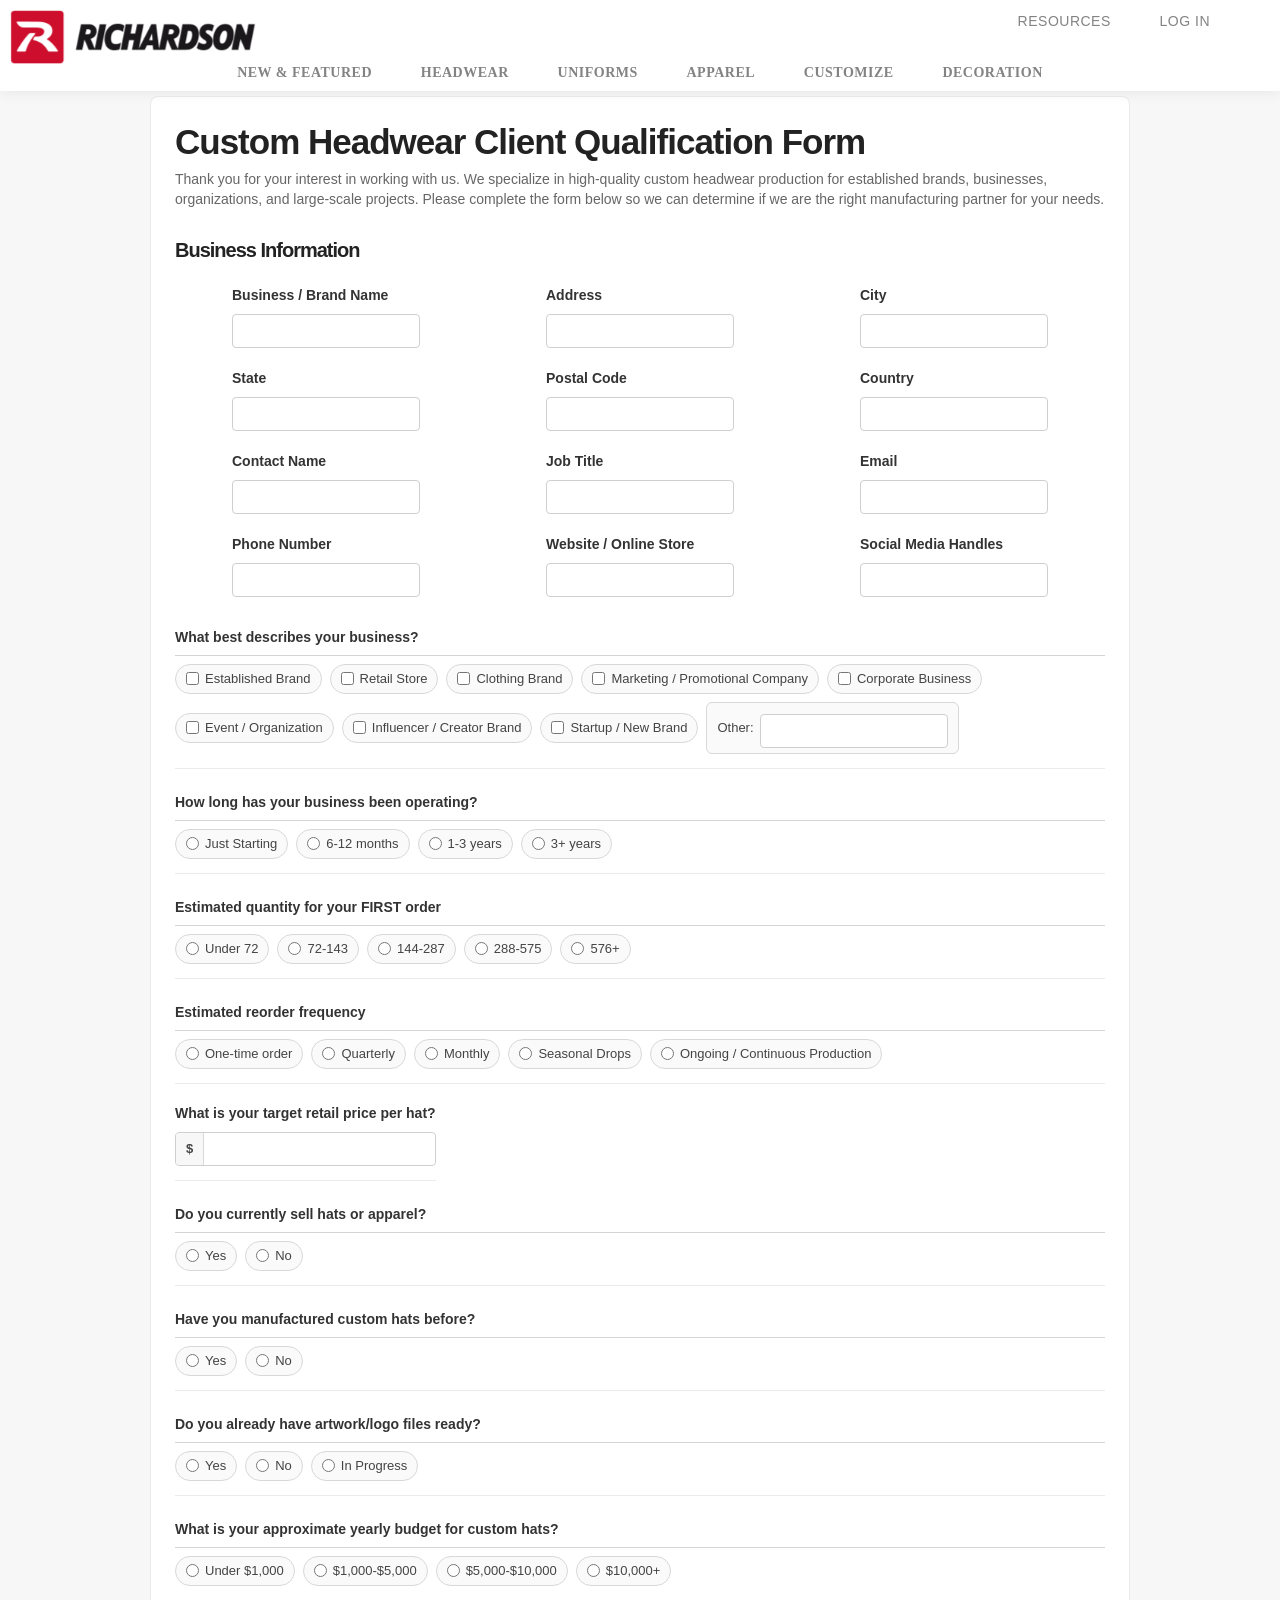
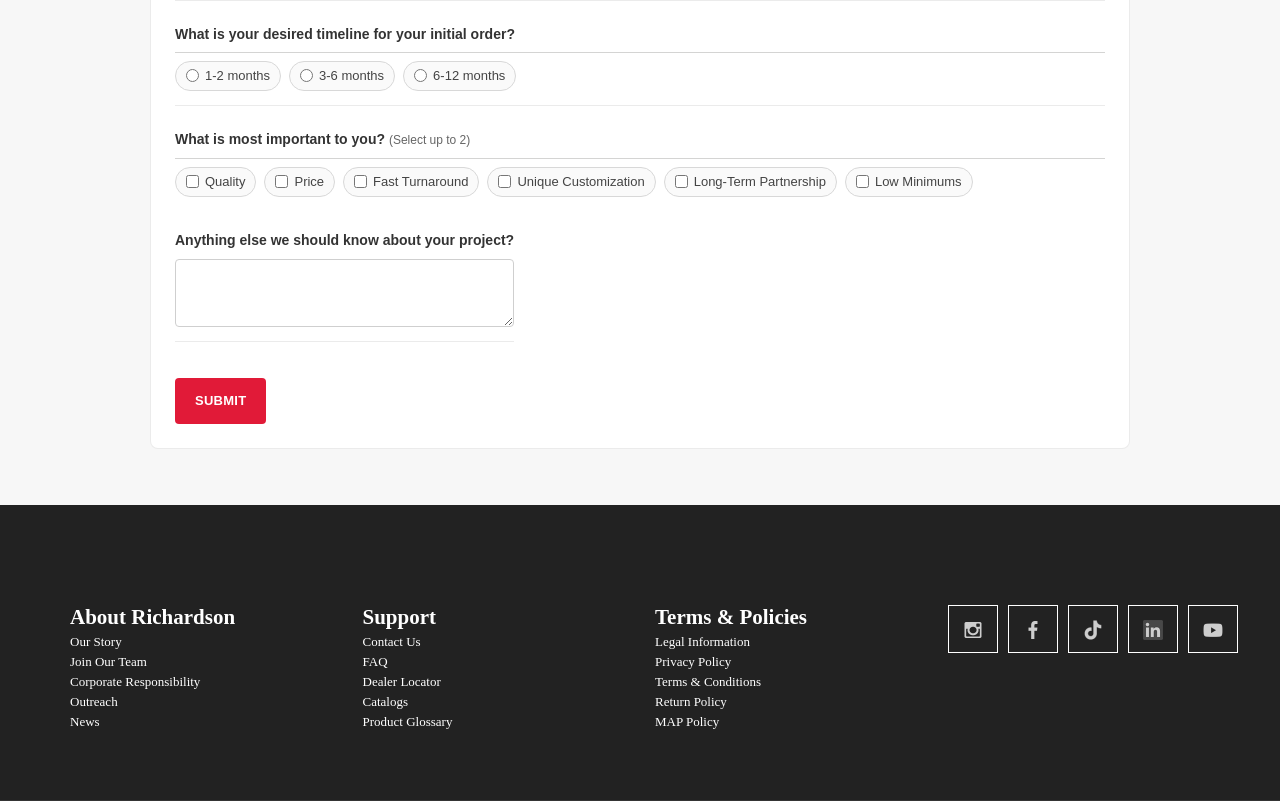
==== commit b08dcc0a: "Update index.html" ====
--- a/index.html
+++ b/index.html
@@ -1452,7 +1452,12 @@
       <section class="survey-section" data-business-info>
         <h2>Business Information</h2>
         <div class="survey-field-grid">
-          <label>Business / Brand Name <input type="text" name="business_brand_name" autocomplete="organization"></label>
+<label>Business / Brand Name <input type="text" name="business_brand_name" autocomplete="organization"></label>
+          <label>Address <input type="text" name="address" autocomplete="street-address"></label>
+          <label>City <input type="text" name="city" autocomplete="address-level2"></label>
+          <label>State <input type="text" name="state" autocomplete="address-level1"></label>
+          <label>Postal Code <input type="text" name="postal_code" autocomplete="postal-code"></label>
+          <label>Country <input type="text" name="country" autocomplete="country-name"></label>
           <label>Contact Name <input type="text" name="contact_name" autocomplete="name"></label>
           <label>Job Title <input type="text" name="title" autocomplete="organization-title"></label>
           <label>Email <input type="email" name="email" autocomplete="email"></label>
@@ -1662,7 +1667,22 @@
 	</div>
 	<!-- wraper_footer_copyright -->
 </footer>
-
+<!-- Restored theme scripts (were stripped from the saved page) -->
+<script src="https://ajax.googleapis.com/ajax/libs/jquery/1.12.4/jquery.min.js"></script>
+<script src="./assets/wp-polyfill.min.js.download"></script>
+<script src="./assets/jquery.bind-first-0.2.3.min.js.download"></script>
+<script src="./assets/jquery.flexslider-min.js.download"></script>
+<script src="./assets/webfont.js.download"></script>
+<script src="./assets/radiantthemes-core.min.js.download"></script>
+<script src="./assets/radiantthemes-addons-core.min.js.download"></script>
+<script src="./assets/radiantthemes-addons-custom.min.js.download"></script>
+<script src="./assets/rt-megamenu.js.download"></script>
+<script src="./assets/vc-waypoints.min.js.download"></script>
+<script src="./assets/radiantthemes-custom.js.download"></script>
+<script src="./assets/scripts.js.download"></script>
+<script src="./assets/mailoptin.min.js.download"></script>
+<script src="./assets/tld.min.js.download"></script>
+<script src="./assets/wp-emoji-release.min.js.download"></script>
 <script id="survey-mobile-restore">
 (function () {
   var trigger = document.querySelector('.responsive-nav');
@@ -1737,7 +1757,7 @@
     return !!container.querySelector('input[type="radio"]:checked, input[type="checkbox"]:checked');
   }
 
-  var SURVEY_API_URL = 'http://localhost:8000/survey-submit';
+  var SURVEY_API_URL = '/survey-submit';
 
   function cleanText(text) {
     return (text || '').replace(/\s+/g, ' ').trim().replace(/:$/, '');
